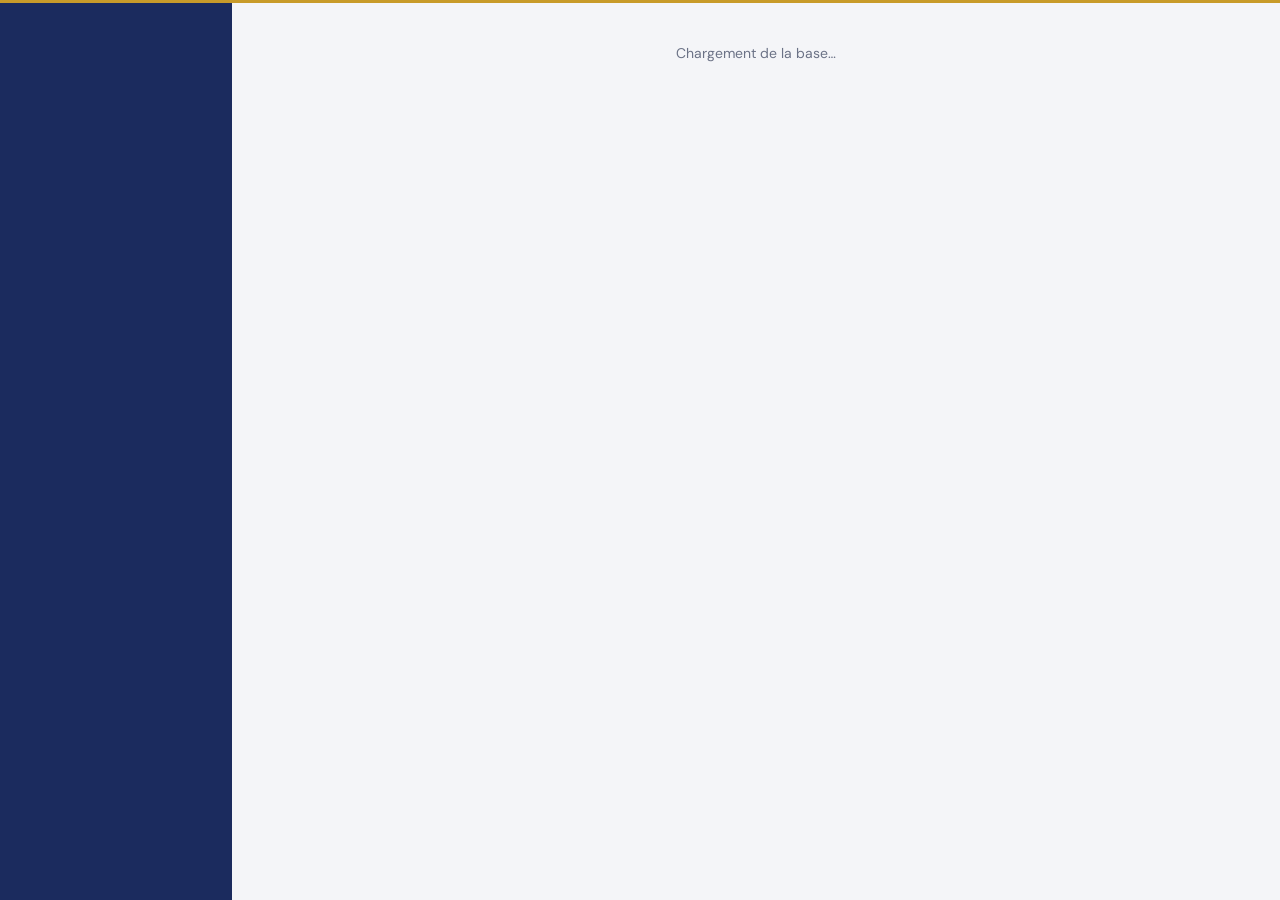
==== apps-script/Index.html @ 7fee4352 "Interface web de l'ERP (Apps Script) : tableau de bord, clients, proformas, factures, formations, FM" ====
<!DOCTYPE html>
<html lang="fr">
<head>
<base target="_top">
<meta charset="utf-8">
<link rel="preconnect" href="https://fonts.googleapis.com">
<link href="https://fonts.googleapis.com/css2?family=DM+Sans:wght@400;500;700&family=Syne:wght@600;700&display=swap" rel="stylesheet">
<style>
  :root {
    --navy: #1B2B5E; --navy-2: #24387a; --gold: #C89B2A; --cream: #F8F6F1;
    --bg: #F4F5F8; --card: #FFFFFF; --text: #1d2233; --muted: #6b7286; --line: #e3e6ee;
    --ok: #1f8a4c; --warn: #b7791f; --ko: #c0392b; --info: #2f6fd1;
  }
  * { box-sizing: border-box; }
  html, body { margin: 0; height: 100%; }
  body { font-family: 'DM Sans', Arial, sans-serif; font-size: 14px; color: var(--text); background: var(--bg); }
  h1, h2, h3 { font-family: 'Syne', 'DM Sans', sans-serif; margin: 0; }
  a { color: var(--info); }
  .app { display: flex; min-height: 100vh; }
  nav { width: 232px; background: var(--navy); color: #fff; flex-shrink: 0; display: flex; flex-direction: column; }
  nav .brand { padding: 22px 20px 18px; border-bottom: 1px solid rgba(255,255,255,.1); }
  nav .brand h1 { font-size: 20px; letter-spacing: .5px; }
  nav .brand small { color: var(--gold); font-weight: 700; letter-spacing: 1px; font-size: 11px; }
  nav button { all: unset; display: flex; align-items: center; gap: 10px; padding: 11px 20px; cursor: pointer; color: #d6dbea; font-size: 14px; }
  nav button:hover { background: var(--navy-2); color: #fff; }
  nav button.on { background: var(--navy-2); color: #fff; border-left: 3px solid var(--gold); padding-left: 17px; }
  nav .badge { margin-left: auto; background: var(--gold); color: #fff; border-radius: 10px; padding: 0 7px; font-size: 11px; font-weight: 700; }
  nav .foot { margin-top: auto; padding: 14px 20px; font-size: 11px; color: #9aa3c0; }
  main { flex: 1; padding: 24px 28px 60px; min-width: 0; }
  .top { display: flex; align-items: center; gap: 12px; margin-bottom: 18px; flex-wrap: wrap; }
  .top h2 { font-size: 22px; color: var(--navy); margin-right: auto; }
  .btn { border: 0; border-radius: 6px; padding: 8px 14px; cursor: pointer; font: inherit; font-weight: 500; background: #e8eaf1; color: var(--text); }
  .btn:hover { filter: brightness(.96); }
  .btn.p { background: var(--navy); color: #fff; }
  .btn.g { background: var(--gold); color: #fff; }
  .btn.d { background: #fbe9e7; color: var(--ko); }
  .btn.s { padding: 5px 10px; font-size: 12.5px; }
  .btn:disabled { opacity: .5; cursor: wait; }
  .kpis { display: grid; grid-template-columns: repeat(auto-fill, minmax(190px, 1fr)); gap: 14px; margin-bottom: 20px; }
  .kpi { background: var(--card); border-radius: 10px; padding: 16px; border: 1px solid var(--line); cursor: default; }
  .kpi .v { font-family: 'Syne', sans-serif; font-size: 24px; color: var(--navy); margin-top: 4px; }
  .kpi .l { color: var(--muted); font-size: 12.5px; }
  .kpi.alert .v { color: var(--ko); }
  .grid2 { display: grid; grid-template-columns: 1fr 1fr; gap: 16px; }
  .card { background: var(--card); border: 1px solid var(--line); border-radius: 10px; padding: 16px; margin-bottom: 16px; }
  .card h3 { font-size: 15px; color: var(--navy); margin-bottom: 10px; }
  table { width: 100%; border-collapse: collapse; }
  th { text-align: left; font-size: 12px; color: var(--muted); font-weight: 500; padding: 8px; border-bottom: 1px solid var(--line); white-space: nowrap; }
  td { padding: 8px; border-bottom: 1px solid #f0f1f5; vertical-align: middle; }
  tr.clic { cursor: pointer; }
  tr.clic:hover td { background: #f8f9fc; }
  .r { text-align: right; white-space: nowrap; }
  .muted { color: var(--muted); }
  .tag { display: inline-block; padding: 2px 8px; border-radius: 10px; font-size: 11.5px; font-weight: 700; white-space: nowrap; }
  .t-ok { background: #e3f4ea; color: var(--ok); } .t-warn { background: #fdf1dc; color: var(--warn); }
  .t-ko { background: #fbe9e7; color: var(--ko); } .t-info { background: #e6eefb; color: var(--info); } .t-mut { background: #eef0f4; color: var(--muted); }
  input, select, textarea { font: inherit; padding: 7px 9px; border: 1px solid #cfd4e0; border-radius: 6px; width: 100%; background: #fff; }
  textarea { min-height: 60px; }
  label { display: block; font-size: 12px; color: var(--muted); margin: 10px 0 4px; font-weight: 500; }
  .form { display: grid; grid-template-columns: repeat(4, 1fr); gap: 0 14px; }
  .form .w2 { grid-column: span 2; } .form .w4 { grid-column: span 4; }
  .search { max-width: 280px; }
  .phases { display: grid; grid-template-columns: repeat(6, 1fr); gap: 8px; }
  .phase { border: 1px solid var(--line); border-radius: 8px; padding: 10px; background: #fff; }
  .phase .n { font-family: 'Syne', sans-serif; color: var(--gold); font-size: 13px; }
  .phase .t { font-size: 12.5px; min-height: 34px; margin: 4px 0 8px; }
  .phase.Fait { border-color: #bfe3cc; background: #f3fbf6; } .phase.En.cours { border-color: #f1d9a7; }
  .bar { display: flex; gap: 3px; } .bar i { width: 16px; height: 7px; border-radius: 2px; background: #e3e6ee; display: block; }
  .bar i.Fait { background: var(--ok); } .bar i.En { background: var(--gold); } .bar i.NA { background: #b9c0d0; }
  .kanban { display: flex; gap: 12px; overflow-x: auto; padding-bottom: 8px; }
  .col { min-width: 230px; max-width: 230px; background: #eceef4; border-radius: 10px; padding: 10px; }
  .col h4 { margin: 0 0 8px; font-size: 12.5px; color: var(--navy); }
  .kcard { background: #fff; border-radius: 8px; padding: 10px; margin-bottom: 8px; cursor: pointer; border: 1px solid var(--line); font-size: 13px; }
  .kcard.due { border-left: 3px solid var(--ko); }
  .modal-bg { position: fixed; inset: 0; background: rgba(20,26,45,.45); display: flex; align-items: flex-start; justify-content: center; padding: 40px 16px; overflow-y: auto; z-index: 10; }
  .modal { background: #fff; border-radius: 12px; width: 100%; max-width: 860px; padding: 22px; }
  .modal h3 { color: var(--navy); font-size: 18px; margin-bottom: 4px; }
  .actions { display: flex; gap: 8px; flex-wrap: wrap; margin-top: 16px; }
  #toast { position: fixed; bottom: 20px; right: 20px; max-width: 420px; z-index: 20; }
  #toast div { background: var(--navy); color: #fff; padding: 12px 16px; border-radius: 8px; margin-top: 8px; box-shadow: 0 6px 20px rgba(0,0,0,.2); white-space: pre-wrap; }
  #toast div.err { background: var(--ko); }
  .loading { position: fixed; top: 0; left: 0; right: 0; height: 3px; background: var(--gold); animation: l 1s infinite; z-index: 30; }
  @keyframes l { 0% { transform: scaleX(0); transform-origin: left } 50% { transform: scaleX(1); transform-origin: left } 51% { transform-origin: right } 100% { transform: scaleX(0); transform-origin: right } }
  .empty { color: var(--muted); padding: 20px; text-align: center; }
  .lines td input { padding: 5px; }
  .tot { text-align: right; font-size: 15px; margin-top: 10px; } .tot b { color: var(--navy); }
  .hint { font-size: 12px; color: var(--muted); margin-top: 6px; }
  .alerte { color: var(--ko); font-size: 12.5px; }
  @media (max-width: 900px) {
    .app { flex-direction: column; } nav { width: 100%; flex-direction: row; overflow-x: auto; } nav .brand, nav .foot { display: none; }
    nav button { white-space: nowrap; padding: 12px 14px; } nav button.on { border-left: 0; border-bottom: 3px solid var(--gold); padding-left: 14px; }
    .kpis { grid-template-columns: 1fr 1fr; }
    main { padding: 16px; } .grid2, .form, .phases { grid-template-columns: 1fr; } .form .w2, .form .w4 { grid-column: span 1; }
  }
</style>
</head>
<body>
<div class="app">
  <nav id="nav"></nav>
  <main id="main"><div class="empty">Chargement de la base…</div></main>
</div>
<div id="modal"></div>
<div id="toast"></div>
<div id="loading" class="loading" style="display:none"></div>

<script>
/* ================= État & utilitaires ================= */
const S = { d: null, vue: 'dashboard', filtre: '', sel: null, brouillon: null };
const VUES = [
  ['dashboard', '▦', 'Tableau de bord'], ['clients', '◉', 'Clients'], ['proformas', '◧', 'Proformas'],
  ['factures', '€', 'Factures'], ['sessions', '✎', 'Formations'], ['fmfp', '⇆', 'Dossiers FMFP'], ['reglages', '⚙', 'Réglages']
];
const $ = id => document.getElementById(id);
const esc = v => String(v === undefined || v === null ? '' : v).replace(/&/g, '&amp;').replace(/</g, '&lt;').replace(/>/g, '&gt;').replace(/"/g, '&quot;');
const fmt = n => Math.round(Number(n) || 0).toString().replace(/\B(?=(\d{3})+(?!\d))/g, ' ');
const dfr = s => s ? String(s).slice(0, 10).split('-').reverse().join('/') : '';
const today = () => S.d.constantes.AUJOURDHUI;
const by = (arr, k, v) => arr.find(x => String(x[k]) === String(v));
const oui = v => v === true || v === 'TRUE' || v === 'Oui';

function tag(txt, cls) { return `<span class="tag ${cls}">${esc(txt)}</span>`; }
function tagStatut(s) {
  const m = { 'Brouillon': 't-mut', 'Émise': 't-info', 'Acceptée': 't-ok', 'Refusée': 't-ko', 'Annulée': 't-mut',
    'Payée': 't-ok', 'Partielle': 't-warn', 'Impayée': 't-ko', 'Trop-perçu': 't-warn', 'N.A. (dossier FMFP)': 't-mut' };
  return tag(s || '—', m[s] || 't-mut');
}
function toast(msg, err) {
  const el = document.createElement('div'); if (err) el.className = 'err'; el.textContent = msg;
  $('toast').appendChild(el); setTimeout(() => el.remove(), err ? 9000 : 5000);
}
function busy(on) { $('loading').style.display = on ? 'block' : 'none'; document.querySelectorAll('.btn').forEach(b => b.disabled = on); }

/** Appel serveur : fn(args...) → {message, data} ; rafraîchit l'écran. */
function appel(fn, args, apres) {
  busy(true);
  google.script.run.withSuccessHandler(r => {
    busy(false);
    if (r && r.data) S.d = r.data;
    if (r && r.message) toast(r.message);
    if (apres) apres(r);
    rendre();
    if (r && r.url) window.open(r.url, '_blank');
  }).withFailureHandler(e => { busy(false); toast('Erreur : ' + (e.message || e), true); })[fn].apply(null, args || []);
}
function charger() {
  busy(true);
  google.script.run.withSuccessHandler(d => { busy(false); S.d = d; rendre(); })
    .withFailureHandler(e => { busy(false); $('main').innerHTML = `<div class="card alerte">Impossible de charger la base : ${esc(e.message || e)}</div>`; })
    .apiCharger();
}
function aller(v) { S.vue = v; S.filtre = ''; S.sel = null; fermer(); rendre(); window.scrollTo(0, 0); }
function ouvrir(html) { $('modal').innerHTML = `<div class="modal-bg" onclick="if(event.target===this)fermer()"><div class="modal">${html}</div></div>`; }
function fermer() { $('modal').innerHTML = ''; }

/* ================= Calculs ================= */
function factActives() { return S.d.FACTURES.filter(f => f['Statut'] !== 'Annulée'); }
function relancesDues() { return S.d.FMFP.filter(x => x['Prochaine relance'] && x['Prochaine relance'] <= today() && !/Clôturé/.test(x['Étape'])); }
function nomGroupe(id) { const g = by(S.d.GROUPES, 'ID Groupe', id); return g ? g['Nom du groupe'] : ''; }
function facturesDe(numPf) { return S.d.FACTURES.filter(f => f['N° Proforma'] === numPf && numPf); }
function lignesDe(id) { return S.d.LIGNES.filter(l => l['ID Document'] === id).sort((a, b) => a['Ordre'] - b['Ordre']); }

/* ================= Rendu ================= */
function rendre() {
  if (!S.d) return;
  const nb = { proformas: S.d.PROFORMAS.filter(p => p['Statut'] === 'Émise').length, fmfp: relancesDues().length,
    factures: factActives().filter(f => Number(f['Reste à payer']) > 0).length,
    sessions: S.d.SESSIONS.filter(s => s['Alerte']).length };
  $('nav').innerHTML = `<div class="brand"><h1>MDC ERP</h1><small>MADAGASCAR DATA CAMP</small></div>` +
    VUES.map(v => `<button class="${S.vue.split('-')[0] === v[0] ? 'on' : ''}" onclick="aller('${v[0]}')">
      <span>${v[1]}</span>${v[2]}${nb[v[0]] ? `<span class="badge">${nb[v[0]]}</span>` : ''}</button>`).join('') +
    `<div class="foot">${esc(S.d.constantes.UTILISATEUR)}<br><a href="#" style="color:#c9d1ea" onclick="charger();return false">↻ Actualiser</a></div>`;
  const r = { dashboard: vDashboard, clients: vClients, proformas: vProformas, 'proformas-new': vNouvelleProforma,
    factures: vFactures, sessions: vSessions, 'sessions-detail': vSession, fmfp: vFmfp, reglages: vReglages }[S.vue];
  $('main').innerHTML = r();
}

/* ---------- Tableau de bord ---------- */
function vDashboard() {
  const an = today().slice(0, 4);
  const fa = factActives().filter(f => f['Compte dans encaissements'] === 'Oui');
  const facture = fa.filter(f => String(f['Date']).slice(0, 4) === an).reduce((s, f) => s + Number(f['Total TTC'] || 0), 0);
  const encaisse = S.d.PAIEMENTS.filter(p => String(p['Date']).slice(0, 4) === an).reduce((s, p) => s + Number(p['Montant'] || 0), 0);
  const impayees = fa.filter(f => Number(f['Reste à payer']) > 0);
  const reste = impayees.reduce((s, f) => s + Number(f['Reste à payer']), 0);
  const pfAtt = S.d.PROFORMAS.filter(p => p['Statut'] === 'Émise');
  const pfVal = pfAtt.reduce((s, p) => s + Number(p['Total TTC'] || 0), 0);
  const enCours = S.d.SESSIONS.filter(s => s['Phase actuelle'] !== 'Terminée');
  const alertes = S.d.SESSIONS.filter(s => s['Alerte']);
  const rel = relancesDues();
  const avenir = S.d.SESSIONS.filter(s => s['Date début'] && s['Date début'] >= today()).sort((a, b) => a['Date début'] < b['Date début'] ? -1 : 1).slice(0, 8);
  return `<div class="top"><h2>Tableau de bord</h2><button class="btn p" onclick="nouvelleProforma()">+ Nouvelle proforma</button></div>
  <div class="kpis">
    <div class="kpi"><div class="l">Facturé ${an} (TTC)</div><div class="v">${fmt(facture)}</div><div class="l">hors factures 100 % FMFP</div></div>
    <div class="kpi"><div class="l">Encaissé ${an}</div><div class="v">${fmt(encaisse)}</div></div>
    <div class="kpi ${reste ? 'alert' : ''}"><div class="l">Reste à encaisser</div><div class="v">${fmt(reste)}</div><div class="l">${impayees.length} facture(s)</div></div>
    <div class="kpi"><div class="l">Proformas en attente</div><div class="v">${pfAtt.length}</div><div class="l">${fmt(pfVal)} Ar</div></div>
    <div class="kpi"><div class="l">Sessions en cours</div><div class="v">${enCours.length}</div></div>
    <div class="kpi ${alertes.length ? 'alert' : ''}"><div class="l">Alertes 6 phases</div><div class="v">${alertes.length}</div></div>
    <div class="kpi ${rel.length ? 'alert' : ''}"><div class="l">Relances FMFP dues</div><div class="v">${rel.length}</div></div>
  </div>
  <div class="grid2">
    <div class="card"><h3>Factures à encaisser</h3>${impayees.length ? `<table><tr><th>N°</th><th>Client</th><th>Type</th><th class="r">Reste</th></tr>
      ${impayees.map(f => `<tr class="clic" onclick="ficheFacture('${f['ID']}')"><td>${esc(f['N°'])}</td><td>${esc(f['Raison sociale'])}</td><td>${esc(f['Type'])}</td><td class="r">${fmt(f['Reste à payer'])}</td></tr>`).join('')}</table>` : '<div class="empty">Rien à encaisser.</div>'}</div>
    <div class="card"><h3>Prochaines formations</h3>${avenir.length ? `<table><tr><th>Date</th><th>Client</th><th>Formation</th><th>Phase</th></tr>
      ${avenir.map(s => `<tr class="clic" onclick="ficheSession('${s['ID Session']}')"><td>${dfr(s['Date début'])}</td><td>${esc(s['Raison sociale'])}</td><td>${esc(s['Intitulé'])}</td><td>${barre(s)}</td></tr>`).join('')}</table>` : '<div class="empty">Aucune date planifiée.</div>'}</div>
    <div class="card"><h3>Alertes sur les 6 phases MDC</h3>${alertes.length ? alertes.map(s => `<div class="clic" style="padding:6px 0;cursor:pointer" onclick="ficheSession('${s['ID Session']}')"><b>${esc(s['ID Session'])}</b> ${esc(s['Raison sociale'])}<div class="alerte">${esc(s['Alerte'])}</div></div>`).join('') : '<div class="empty">Aucune alerte.</div>'}</div>
    <div class="card"><h3>Relances FMFP dues</h3>${rel.length ? rel.map(x => `<div style="padding:6px 0;cursor:pointer" onclick="ficheFmfp(${x._row})"><b>${esc(x['Raison sociale'])}</b> · ${esc(x['ID Session'])}<div class="muted">${esc(x['Étape'])} — relance du ${dfr(x['Prochaine relance'])}</div></div>`).join('') + `<div class="actions"><button class="btn g s" onclick="appel('apiRelancesHubSpot')">Créer les tâches dans HubSpot</button></div>` : '<div class="empty">Aucune relance due.</div>'}</div>
  </div>`;
}

/* ---------- Clients ---------- */
function vClients() {
  const f = S.filtre.toLowerCase();
  const rows = S.d.ENTITES.filter(e => !f || (e['Raison sociale'] + ' ' + nomGroupe(e['ID Groupe']) + ' ' + e['NIF']).toLowerCase().includes(f))
    .sort((a, b) => String(a['Raison sociale']).localeCompare(String(b['Raison sociale'])));
  return `<div class="top"><h2>Clients</h2>
    <input class="search" placeholder="Rechercher…" value="${esc(S.filtre)}" oninput="S.filtre=this.value;majListe()">
    <button class="btn" onclick="ficheGroupe()">+ Groupe</button><button class="btn p" onclick="ficheEntite()">+ Entité</button>
    <button class="btn g" onclick="${S.d.constantes.HUBSPOT ? "appel('apiSyncHubSpot')" : 'cleHubSpot()'}">↻ HubSpot</button></div>
  <div class="card" id="liste">${tableClients(rows)}</div>`;
}
function tableClients(rows) {
  return `<div class="muted" style="margin-bottom:8px">${rows.length} entité(s) · ${S.d.GROUPES.length} groupe(s)</div><table>
    <tr><th>Raison sociale</th><th>Groupe</th><th>NIF</th><th>STAT</th><th>Contact</th><th>Docs</th></tr>
    ${rows.map(e => { const n = S.d.PROFORMAS.filter(p => p['ID Entité'] === e['ID Entité']).length;
      return `<tr class="clic" onclick="ficheEntite('${e['ID Entité']}')"><td><b>${esc(e['Raison sociale'])}</b>${e['HubSpot ID'] ? ' <span class="muted">·HS</span>' : ''}</td>
      <td>${esc(nomGroupe(e['ID Groupe']))}</td><td>${esc(e['NIF'])}</td><td>${esc(e['STAT'])}</td><td>${esc(e['Contact principal'])}</td><td>${n || ''}</td></tr>`; }).join('')}</table>`;
}
function majListe() {
  if (S.vue === 'clients') {
    const f = S.filtre.toLowerCase();
    $('liste').innerHTML = tableClients(S.d.ENTITES.filter(e => !f || (e['Raison sociale'] + ' ' + nomGroupe(e['ID Groupe']) + ' ' + e['NIF']).toLowerCase().includes(f))
      .sort((a, b) => String(a['Raison sociale']).localeCompare(String(b['Raison sociale']))));
  } else rendre();
}
function ficheEntite(id) {
  const e = id ? by(S.d.ENTITES, 'ID Entité', id) : {};
  const docs = id ? S.d.PROFORMAS.filter(p => p['ID Entité'] === id) : [];
  const ch = (k, lab, cls) => `<div class="${cls || ''}"><label>${lab}</label><input data-k="${k}" value="${esc(e[k])}"></div>`;
  ouvrir(`<h3>${id ? esc(e['Raison sociale']) : 'Nouvelle entité'}</h3><div class="muted">${id ? esc(id) + (e['HubSpot ID'] ? ' · HubSpot ' + esc(e['HubSpot ID']) : '') + ' · ' + esc(e['Source']) : ''}</div>
    <div class="form" id="f">${ch('Raison sociale', 'Raison sociale', 'w2')}
      <div class="w2"><label>Groupe</label><select data-k="ID Groupe"><option value="">—</option>${S.d.GROUPES.slice().sort((a, b) => String(a['Nom du groupe']).localeCompare(String(b['Nom du groupe']))).map(g => `<option value="${g['ID Groupe']}" ${g['ID Groupe'] === e['ID Groupe'] ? 'selected' : ''}>${esc(g['Nom du groupe'])}</option>`).join('')}</select></div>
      ${ch('Adresse', 'Adresse', 'w4')}${ch('Email', 'Email')}${ch('Téléphone', 'Téléphone')}${ch('NIF', 'NIF')}${ch('STAT', 'STAT')}${ch('Contact principal', 'Contact principal', 'w2')}</div>
    ${docs.length ? `<h3 style="font-size:14px;margin-top:18px">Proformas</h3><table>${docs.map(p => `<tr class="clic" onclick="ficheProforma('${p['ID']}')"><td>${esc(p['N°'] || p['ID'])}</td><td>${dfr(p['Date'])}</td><td>${esc(p['Objet'])}</td><td class="r">${fmt(p['Total TTC'])}</td><td>${tagStatut(p['Statut'])}</td></tr>`).join('')}</table>` : ''}
    <div class="actions"><button class="btn p" onclick="enregistrer('Entités', ${id ? e._row : 0})">Enregistrer</button>
    ${id ? `<button class="btn g" onclick="nouvelleProforma('${id}')">+ Proforma pour ce client</button>` : ''}<button class="btn" onclick="fermer()">Fermer</button></div>`);
}
function ficheGroupe() {
  ouvrir(`<h3>Nouveau groupe</h3><div class="form" id="f"><div class="w2"><label>Nom du groupe</label><input data-k="Nom du groupe"></div><div class="w2"><label>Notes</label><input data-k="Notes"></div></div>
    <div class="actions"><button class="btn p" onclick="enregistrer('Groupes', 0)">Créer</button><button class="btn" onclick="fermer()">Annuler</button></div>`);
}
function lireForm(rootId) {
  const o = {};
  document.querySelectorAll(`#${rootId} [data-k]`).forEach(i => { o[i.dataset.k] = i.type === 'checkbox' ? i.checked : i.value; });
  return o;
}
function enregistrer(onglet, ligne, rootId) { appel('apiEnregistrer', [onglet, ligne, lireForm(rootId || 'f')], () => fermer()); }
function cleHubSpot() {
  ouvrir(`<h3>Clé HubSpot</h3><p class="muted">Collez le jeton de l'application privée HubSpot (commence par « pat- »). Il est stocké dans le script, jamais dans la base.</p>
    <input id="jeton" placeholder="pat-…"><div class="actions"><button class="btn p" onclick="appel('apiCleHubSpot',[$('jeton').value],()=>fermer())">Enregistrer</button>
    <button class="btn" onclick="appel('apiImportHubSpot',[],()=>fermer())">Importer depuis l'onglet « Import HubSpot »</button><button class="btn" onclick="fermer()">Annuler</button></div>`);
}

/* ---------- Proformas ---------- */
function vProformas() {
  const f = S.filtre;
  const rows = S.d.PROFORMAS.filter(p => !f || p['Statut'] === f).slice().reverse();
  return `<div class="top"><h2>Proformas</h2>
    <select class="search" onchange="S.filtre=this.value;rendre()"><option value="">Tous les statuts</option>${S.d.constantes.STATUT_PROFORMA.map(s => `<option ${s === f ? 'selected' : ''}>${s}</option>`).join('')}</select>
    <button class="btn p" onclick="nouvelleProforma()">+ Nouvelle proforma</button></div>
  <div class="card">${rows.length ? `<table><tr><th>N°</th><th>Date</th><th>Client</th><th>Objet</th><th class="r">Total TTC</th><th>Statut</th><th>Facturé</th><th>Session</th></tr>
    ${rows.map(p => { const fs = facturesDe(p['N°']).filter(x => x['Statut'] !== 'Annulée' && x['Compte dans encaissements'] === 'Oui');
      const pct = fs.reduce((s, x) => s + Number(x['%'] || 0), 0);
      return `<tr class="clic" onclick="ficheProforma('${p['ID']}')"><td><b>${esc(p['N°'] || p['ID'])}</b></td><td>${dfr(p['Date'])}</td><td>${esc(p['Raison sociale'])}</td><td>${esc(p['Objet'])}</td>
      <td class="r">${fmt(p['Total TTC'])}</td><td>${tagStatut(p['Statut'])}</td><td>${pct ? pct + ' %' : ''}</td><td>${esc(p['ID Session'])}</td></tr>`; }).join('')}</table>` : '<div class="empty">Aucune proforma.</div>'}</div>`;
}
function ficheProforma(id) {
  const p = by(S.d.PROFORMAS, 'ID', id);
  const ls = lignesDe(id);
  const fs = facturesDe(p['N°']);
  const actif = ['Émise', 'Acceptée'].includes(p['Statut']);
  const dejaPct = fs.filter(x => x['Statut'] !== 'Annulée' && x['Compte dans encaissements'] === 'Oui').reduce((s, x) => s + Number(x['%'] || 0), 0);
  const aFmfp = fs.some(x => x['Statut'] !== 'Annulée' && /FMFP/.test(x['Type']));
  const sess = p['ID Session'] ? by(S.d.SESSIONS, 'ID Session', p['ID Session']) : null;
  ouvrir(`<h3>${p['N°'] ? 'Proforma ' + esc(p['N°']) : 'Brouillon ' + esc(id)} ${tagStatut(p['Statut'])}</h3>
    <div class="muted">${esc(p['Raison sociale'])} · ${dfr(p['Date'])} · contact : ${esc(p['Contact client']) || '—'}${p['Lieu'] ? ' · ' + esc(p['Lieu']) : ''}</div>
    ${p['Objet'] ? `<p><b>Objet :</b> ${esc(p['Objet'])}</p>` : ''}
    <table style="margin-top:10px"><tr><th>Désignation</th><th>Durée</th><th class="r">Qté</th><th class="r">PU HT</th><th class="r">Montant HT</th></tr>
      ${ls.map(l => `<tr><td>${esc(l['Désignation'])}</td><td>${l['Durée'] ? esc(l['Durée']) + ' h' : ''}</td><td class="r">${esc(l['Quantité'])}</td><td class="r">${fmt(l['Prix unitaire HT'])}</td><td class="r">${fmt(l['Montant HT'])}</td></tr>`).join('')}</table>
    <div class="tot">HT <b>${fmt(p['Total HT'])}</b>${S.d.constantes.TVA_APPLICABLE ? ` · TVA <b>${fmt(p['TVA'])}</b> · TTC <b>${fmt(p['Total TTC'])}</b>` : ''} Ar</div>
    ${fs.length ? `<h3 style="font-size:14px;margin-top:16px">Factures liées</h3><table>${fs.map(f => `<tr class="clic" onclick="ficheFacture('${f['ID']}')"><td>${esc(f['N°'])}</td><td>${esc(f['Type'])}</td><td class="r">${fmt(f['Total TTC'])}</td><td>${f['Statut'] === 'Annulée' ? tagStatut('Annulée') : tagStatut(f['Statut paiement'])}</td></tr>`).join('')}</table>` : ''}
    ${sess ? `<p>Session : <a href="#" onclick="ficheSession('${sess['ID Session']}');return false">${esc(sess['ID Session'])}</a> ${sess['FMFP'] === 'Oui' ? tag('FMFP', 't-info') : ''}</p>` : ''}
    <div class="actions">
      ${p['Statut'] === 'Brouillon' ? `<button class="btn p" onclick="appel('apiEmettre',['${id}'],()=>ficheProforma('${id}'))">Émettre (n° + PDF)</button>` : ''}
      ${p['Statut'] === 'Émise' ? `<button class="btn" onclick="appel('apiStatutProforma',['${id}','Acceptée'],()=>ficheProforma('${id}'))">Marquer acceptée</button><button class="btn" onclick="appel('apiStatutProforma',['${id}','Refusée'],()=>fermer())">Marquer refusée</button>` : ''}
      ${actif && !p['ID Session'] ? `<button class="btn g" onclick="creerSession('${id}')">Créer la session de formation</button>` : ''}
      ${actif && !aFmfp ? `<button class="btn" onclick="facturer('${id}','FMFP_100')">Facture 100 % FMFP</button>` : ''}
      ${actif && dejaPct === 0 ? `<button class="btn" onclick="facturer('${id}','ACOMPTE')">Acompte ${S.d.constantes.POURCENT_ACOMPTE} %</button><button class="btn" onclick="facturer('${id}','TOTALE')">Facture totale</button>` : ''}
      ${actif && dejaPct > 0 && dejaPct < 100 ? `<button class="btn" onclick="facturer('${id}','SOLDE')">Solde ${100 - dejaPct} %</button>` : ''}
      ${p['Lien PDF'] ? `<a class="btn" href="${esc(p['Lien PDF'])}" target="_blank">PDF</a><button class="btn" onclick="appel('apiRegenererPdf',['PF','${id}'])">Régénérer le PDF</button>` : ''}
      ${p['Statut'] !== 'Annulée' ? `<button class="btn d" onclick="annuler('PF','${id}','${esc(p['N°'] || id)}')">Annuler</button>` : ''}
      <button class="btn" onclick="fermer()">Fermer</button></div>`);
}
function facturer(id, type) {
  const lib = { FMFP_100: 'la facture 100 % (dossier FMFP)', ACOMPTE: "la facture d'acompte", SOLDE: 'la facture de solde', TOTALE: 'la facture totale' }[type];
  if (confirm('Émettre ' + lib + ' ? Un numéro officiel sera attribué.')) appel('apiFacturer', [id, type], () => ficheProforma(id));
}
function annuler(type, id, num) {
  if (confirm('Annuler ' + num + ' ? Le numéro reste consommé et ne sera jamais réutilisé.')) appel('apiAnnuler', [type, id], () => fermer());
}
function creerSession(id) {
  ouvrir(`<h3>Créer la session</h3><p>Cette formation est-elle financée via le <b>FMFP</b> ?</p>
    <div class="actions"><button class="btn p" onclick="appel('apiCreerSession',['${id}',true],r=>ficheSession(r.id))">Oui, avec dossier FMFP</button>
    <button class="btn" onclick="appel('apiCreerSession',['${id}',false],r=>ficheSession(r.id))">Non</button><button class="btn" onclick="ficheProforma('${id}')">Retour</button></div>`);
}

/* ---------- Nouvelle proforma ---------- */
function nouvelleProforma(idEntite) {
  const e = idEntite ? by(S.d.ENTITES, 'ID Entité', idEntite) : null;
  S.brouillon = { idEntite: idEntite || '', date: today(), validite: S.d.constantes.VALIDITE, contact: e ? e['Contact principal'] : '', objet: '', lieu: '', lignes: [{}] };
  fermer(); S.vue = 'proformas-new'; rendre();
}
function vNouvelleProforma() {
  const b = S.brouillon;
  const cat = S.d.CATALOGUE.filter(c => oui(c['Actif']) || c['Actif'] === '');
  const ent = S.d.ENTITES.slice().sort((a, c) => String(a['Raison sociale']).localeCompare(String(c['Raison sociale'])));
  const ht = b.lignes.reduce((s, l) => s + montant(l), 0), tva = Math.round(ht * S.d.constantes.TVA);
  return `<div class="top"><h2>Nouvelle proforma</h2><button class="btn" onclick="aller('proformas')">Annuler</button></div>
  <div class="card"><div class="form">
    <div class="w2"><label>Entité facturée</label><select onchange="S.brouillon.idEntite=this.value;const e=S.d.ENTITES.find(x=>x['ID Entité']===this.value);S.brouillon.contact=e?e['Contact principal']:'';rendre()">
      <option value="">— choisir —</option>${ent.map(e => `<option value="${e['ID Entité']}" ${e['ID Entité'] === b.idEntite ? 'selected' : ''}>${esc(e['Raison sociale'])}${nomGroupe(e['ID Groupe']) && nomGroupe(e['ID Groupe']) !== e['Raison sociale'] ? ' (groupe ' + esc(nomGroupe(e['ID Groupe'])) + ')' : ''}</option>`).join('')}</select></div>
    <div><label>Date</label><input type="date" value="${b.date}" onchange="S.brouillon.date=this.value"></div>
    <div><label>Validité (jours)</label><input type="number" value="${b.validite}" onchange="S.brouillon.validite=this.value"></div>
    <div class="w2"><label>Contact client</label><input value="${esc(b.contact)}" onchange="S.brouillon.contact=this.value"></div>
    <div class="w2"><label>Lieu de formation</label><input value="${esc(b.lieu)}" onchange="S.brouillon.lieu=this.value"></div>
    <div class="w4"><label>Objet</label><input value="${esc(b.objet)}" placeholder="Ex. Formation Excel Perfectionnement — 10 participants" onchange="S.brouillon.objet=this.value"></div>
  </div></div>
  <div class="card lines"><h3>Lignes</h3><table><tr><th style="width:32%">Article du catalogue</th><th>Désignation</th><th style="width:8%">Durée (h)</th><th style="width:8%">Qté</th><th style="width:12%">PU HT</th><th class="r" style="width:11%">Montant</th><th></th></tr>
    ${b.lignes.map((l, i) => `<tr><td><select onchange="choisirArticle(${i},this.value)"><option value="">— libre —</option>${cat.map(c => `<option value="${esc(c['Code'])}" ${c['Code'] === l.code ? 'selected' : ''}>${esc(c['Domaine'])} · ${esc(c['Désignation'])}${c['Prix unitaire HT'] ? ' · ' + fmt(c['Prix unitaire HT']) : ''}</option>`).join('')}</select></td>
      <td><input value="${esc(l.designation)}" onchange="S.brouillon.lignes[${i}].designation=this.value"></td>
      <td><input type="number" value="${esc(l.duree)}" onchange="S.brouillon.lignes[${i}].duree=this.value"></td>
      <td><input type="number" min="0" value="${l.quantite === undefined ? 1 : esc(l.quantite)}" onchange="S.brouillon.lignes[${i}].quantite=Number(this.value);rendre()"></td>
      <td><input type="number" min="0" value="${esc(l.pu)}" onchange="S.brouillon.lignes[${i}].pu=Number(this.value);rendre()"></td>
      <td class="r">${fmt(montant(l))}</td><td><button class="btn s" onclick="S.brouillon.lignes.splice(${i},1);rendre()">×</button></td></tr>`).join('')}</table>
    <button class="btn s" style="margin-top:8px" onclick="S.brouillon.lignes.push({});rendre()">+ Ligne</button>
    <div class="tot">Total HT <b>${fmt(ht)}</b>${S.d.constantes.TVA_APPLICABLE ? ` · TVA <b>${fmt(tva)}</b> · TTC <b>${fmt(ht + tva)}</b>` : ''} Ar</div>
    <div class="hint">Frais annexes : Location PC, Déplacement formateur, Fournitures, Restauration, Salle, Remise (montant saisi en positif, déduit automatiquement).</div></div>
  <div class="actions"><button class="btn" onclick="envoyerProforma(false)">Enregistrer en brouillon</button><button class="btn p" onclick="envoyerProforma(true)">Créer et émettre (n° + PDF)</button></div>`;
}
function montant(l) { const m = (Number(l.quantite === undefined ? 1 : l.quantite) || 0) * (Number(l.pu) || 0); return l.code === 'DIV-REMISE' ? -Math.abs(m) : m; }
function choisirArticle(i, code) {
  const c = by(S.d.CATALOGUE, 'Code', code), l = S.brouillon.lignes[i];
  l.code = code;
  if (c) { l.designation = c['Désignation']; l.domaine = c['Domaine']; l.duree = c['Durée (h)']; l.pu = Number(c['Prix unitaire HT']) || 0; }
  rendre();
}
function envoyerProforma(emettre) {
  const b = S.brouillon;
  const data = Object.assign({}, b, { emettre: emettre, lignes: b.lignes.filter(l => l.designation).map(l => Object.assign({ quantite: 1, domaine: 'Divers' }, l)) });
  if (!data.idEntite) return toast('Choisissez une entité.', true);
  if (!data.lignes.length) return toast('Ajoutez au moins une ligne.', true);
  if (emettre && !confirm('Émettre la proforma ? Un numéro officiel sera attribué.')) return;
  appel('apiCreerProforma', [data], r => { S.vue = 'proformas'; setTimeout(() => ficheProforma(r.id), 0); });
}

/* ---------- Factures ---------- */
function vFactures() {
  const f = S.filtre;
  const rows = S.d.FACTURES.filter(x => !f || x['Statut paiement'] === f || (f === 'Annulée' && x['Statut'] === 'Annulée')).slice().reverse();
  return `<div class="top"><h2>Factures</h2><select class="search" onchange="S.filtre=this.value;rendre()"><option value="">Toutes</option>
    ${['Impayée', 'Partielle', 'Payée', 'N.A. (dossier FMFP)', 'Annulée'].map(s => `<option ${s === f ? 'selected' : ''}>${s}</option>`).join('')}</select>
    ${S.d.constantes.DOSSIER_PDF ? `<a class="btn" target="_blank" href="${S.d.constantes.DOSSIER_PDF}">Dossier des PDF</a>` : ''}</div>
  <div class="card">${rows.length ? `<table><tr><th>N°</th><th>Date</th><th>Type</th><th>Client</th><th>Proforma</th><th class="r">TTC</th><th class="r">Payé</th><th class="r">Reste</th><th>Paiement</th></tr>
    ${rows.map(x => `<tr class="clic" onclick="ficheFacture('${x['ID']}')"><td><b>${esc(x['N°'])}</b></td><td>${dfr(x['Date'])}</td><td>${esc(x['Type'])}</td><td>${esc(x['Raison sociale'])}</td><td>${esc(x['N° Proforma'])}</td>
      <td class="r">${fmt(x['Total TTC'])}</td><td class="r">${fmt(x['Montant payé'])}</td><td class="r">${fmt(x['Reste à payer'])}</td><td>${x['Statut'] === 'Annulée' ? tagStatut('Annulée') : tagStatut(x['Statut paiement'])}</td></tr>`).join('')}</table>` : '<div class="empty">Aucune facture. Les factures se créent depuis une proforma.</div>'}</div>`;
}
function ficheFacture(id) {
  const f = by(S.d.FACTURES, 'ID', id);
  const pays = S.d.PAIEMENTS.filter(p => p['N° Facture'] === f['N°']);
  const peutPayer = f['Compte dans encaissements'] === 'Oui' && f['Statut'] !== 'Annulée';
  const pf = by(S.d.PROFORMAS, 'N°', f['N° Proforma']);
  ouvrir(`<h3>Facture ${esc(f['N°'])} ${f['Statut'] === 'Annulée' ? tagStatut('Annulée') : tagStatut(f['Statut paiement'])}</h3>
    <div class="muted">${esc(f['Type'])} · ${esc(f['Raison sociale'])} · ${dfr(f['Date'])} · proforma ${pf ? `<a href="#" onclick="ficheProforma('${pf['ID']}');return false">${esc(f['N° Proforma'])}</a>` : esc(f['N° Proforma'])}</div>
    <div class="kpis" style="margin-top:14px"><div class="kpi"><div class="l">Total TTC</div><div class="v">${fmt(f['Total TTC'])}</div></div>
      <div class="kpi"><div class="l">Payé</div><div class="v">${fmt(f['Montant payé'])}</div></div><div class="kpi"><div class="l">Reste</div><div class="v">${fmt(f['Reste à payer'])}</div></div></div>
    ${pays.length ? `<h3 style="font-size:14px">Paiements</h3><table>${pays.map(p => `<tr><td>${dfr(p['Date'])}</td><td>${esc(p['Mode'])}</td><td>${esc(p['Référence'])}</td><td class="r">${fmt(p['Montant'])}</td></tr>`).join('')}</table>` : ''}
    ${peutPayer && Number(f['Reste à payer']) > 0 ? `<div class="card" style="margin-top:14px"><h3>Enregistrer un paiement</h3><div class="form">
      <div><label>Date</label><input type="date" id="pd" value="${today()}"></div><div><label>Montant</label><input type="number" id="pm" value="${Number(f['Reste à payer'])}"></div>
      <div><label>Mode</label><select id="po">${S.d.constantes.MODES_PAIEMENT.map(m => `<option>${m}</option>`).join('')}</select></div><div><label>Référence</label><input id="pr" placeholder="OV, n° chèque…"></div></div>
      <div class="actions"><button class="btn p" onclick="appel('apiPaiement',['${esc(f['N°'])}',$('pm').value,$('po').value,$('pr').value,$('pd').value],()=>ficheFacture('${id}'))">Enregistrer</button></div></div>` : ''}
    ${!peutPayer && f['Statut'] !== 'Annulée' ? '<p class="hint">Facture 100 % du dossier FMFP : les paiements se saisissent sur les factures d\'acompte et de solde.</p>' : ''}
    <div class="actions">${f['Lien PDF'] ? `<a class="btn" href="${esc(f['Lien PDF'])}" target="_blank">PDF</a><button class="btn" onclick="appel('apiRegenererPdf',['DE','${id}'])">Régénérer le PDF</button>` : ''}
      ${f['Statut'] !== 'Annulée' ? `<button class="btn d" onclick="annuler('DE','${id}','${esc(f['N°'])}')">Annuler</button>` : ''}<button class="btn" onclick="fermer()">Fermer</button></div>`);
}

/* ---------- Formations ---------- */
function barre(s) {
  return `<span class="bar" title="${esc(s['Phase actuelle'])}">${S.d.constantes.PHASES.map(p => { const v = s[p] || 'À faire';
    return `<i class="${v === 'Fait' ? 'Fait' : v === 'En cours' ? 'En' : v === 'N.A.' ? 'NA' : ''}"></i>`; }).join('')}</span>`;
}
function vSessions() {
  const f = S.filtre;
  const rows = S.d.SESSIONS.filter(s => !f || (f === 'cours' ? s['Phase actuelle'] !== 'Terminée' : f === 'alerte' ? s['Alerte'] : s['Phase actuelle'] === 'Terminée')).slice().reverse();
  return `<div class="top"><h2>Formations</h2><select class="search" onchange="S.filtre=this.value;rendre()"><option value="">Toutes</option>
    <option value="cours" ${f === 'cours' ? 'selected' : ''}>En cours</option><option value="alerte" ${f === 'alerte' ? 'selected' : ''}>Avec alerte</option><option value="fin" ${f === 'fin' ? 'selected' : ''}>Terminées</option></select>
    <button class="btn" onclick="appel('apiControlerPhases')">Contrôler les 6 phases</button></div>
  <div class="card">${rows.length ? `<table><tr><th>Session</th><th>Client</th><th>Formation</th><th>Dates</th><th>Formateur(s)</th><th>6 phases</th><th>FMFP</th><th></th></tr>
    ${rows.map(s => `<tr class="clic" onclick="ficheSession('${s['ID Session']}')"><td><b>${esc(s['ID Session'])}</b></td><td>${esc(s['Raison sociale'])}</td><td>${esc(s['Intitulé'])}</td>
      <td>${dfr(s['Date début'])}${s['Date fin'] ? ' → ' + dfr(s['Date fin']) : ''}</td><td>${esc(s['Formateur(s)'])}</td><td>${barre(s)}</td><td>${s['FMFP'] === 'Oui' ? tag('FMFP', 't-info') : ''}</td>
      <td>${s['Alerte'] ? tag('!', 't-ko') : ''}</td></tr>`).join('')}</table>` : '<div class="empty">Aucune session. Une session se crée depuis une proforma émise.</div>'}</div>`;
}
function ficheSession(id) { fermer(); S.sel = id; S.vue = 'sessions-detail'; rendre(); window.scrollTo(0, 0); }
function vSession() {
  const s = by(S.d.SESSIONS, 'ID Session', S.sel);
  if (!s) return '<div class="empty">Session introuvable.</div>';
  const C = S.d.constantes;
  const parts = S.d.PARTICIPANTS.filter(p => p['ID Session'] === s['ID Session']);
  const fm = S.d.FMFP.find(x => x['ID Session'] === s['ID Session']);
  const pf = by(S.d.PROFORMAS, 'N°', s['N° Proforma']);
  const choisis = String(s['Formateur(s)'] || '').split(',').map(x => x.trim()).filter(String);
  const formateurs = S.d.FORMATEURS.filter(t => oui(t['Actif']) || t['Actif'] === '');
  const titres = ['Analyse des besoins', 'Test de niveau / positionnement', 'Réunion de validation des niveaux', 'Suivi pendant la formation', 'Évaluation finale', 'Clôture et compte rendu'];
  return `<div class="top"><h2>${esc(s['ID Session'])} · ${esc(s['Raison sociale'])}</h2>
    ${s['FMFP'] === 'Oui' && fm ? `<button class="btn" onclick="ficheFmfp(${fm._row})">Dossier FMFP</button>` : ''}
    ${pf ? `<button class="btn" onclick="ficheProforma('${pf['ID']}')">Proforma ${esc(pf['N°'])}</button>` : ''}<button class="btn" onclick="aller('sessions')">← Formations</button></div>
  ${s['Alerte'] ? `<div class="card alerte"><b>Alertes :</b> ${esc(s['Alerte'])}</div>` : ''}
  <div class="card"><h3>Les 6 phases MDC</h3><div class="phases" id="ph">${C.PHASES.map((p, i) => { const v = s[p] || 'À faire';
    return `<div class="phase ${v.replace('.', '')}"><div class="n">P${i + 1}</div><div class="t">${titres[i]}</div>
    <select data-k="${esc(p)}">${C.STATUT_PHASE.map(x => `<option ${x === v ? 'selected' : ''}>${x}</option>`).join('')}</select></div>`; }).join('')}</div>
    <div class="actions"><button class="btn p" onclick="enregistrer('Sessions', ${s._row}, 'ph')">Enregistrer les phases</button><span class="hint">Phase actuelle : <b>${esc(s['Phase actuelle'])}</b></span></div></div>
  <div class="card"><h3>Informations</h3><div class="form" id="inf">
    <div class="w2"><label>Intitulé</label><input data-k="Intitulé" value="${esc(s['Intitulé'])}"></div>
    <div><label>Date début</label><input type="date" data-k="Date début" value="${esc(s['Date début'])}"></div>
    <div><label>Date fin</label><input type="date" data-k="Date fin" value="${esc(s['Date fin'])}"></div>
    <div class="w2"><label>Lieu</label><input data-k="Lieu" value="${esc(s['Lieu'])}"></div>
    <div><label>Nb participants</label><input type="number" data-k="Nb participants" value="${esc(s['Nb participants'])}"></div>
    <div><label>Lien dossier</label><input data-k="Lien dossier" value="${esc(s['Lien dossier'])}"></div>
    <div class="w4"><label>Formateur(s)</label><div style="display:flex;gap:14px;flex-wrap:wrap" id="fmt">${formateurs.map(t => `<label style="display:flex;gap:6px;align-items:center;margin:4px 0;color:var(--text)"><input type="checkbox" style="width:auto" value="${esc(t['Nom'])}" ${choisis.includes(String(t['Nom'])) ? 'checked' : ''}>${esc(t['Nom'])}</label>`).join('')}</div></div>
    <div class="w4"><label>Notes</label><textarea data-k="Notes">${esc(s['Notes'])}</textarea></div></div>
    <div class="actions"><button class="btn p" onclick="enregistrerSession(${s._row})">Enregistrer</button></div></div>
  <div class="card"><h3>Participants (${parts.length})</h3>
    <table><tr><th>Nom</th><th>Fonction</th><th>Email</th><th>Test (P2)</th><th>Niveau validé (P3)</th><th>Présence %</th><th>Note (P5)</th><th>Attestation</th><th></th></tr>
    ${parts.map(p => `<tr id="pt${p._row}"><td><input data-k="Nom" value="${esc(p['Nom'])}"></td><td><input data-k="Fonction" value="${esc(p['Fonction'])}"></td><td><input data-k="Email" value="${esc(p['Email'])}"></td>
      <td><input data-k="Niveau test (P2)" value="${esc(p['Niveau test (P2)'])}"></td><td><input data-k="Niveau validé (P3)" value="${esc(p['Niveau validé (P3)'])}"></td>
      <td><input type="number" data-k="Présence (%)" value="${esc(p['Présence (%)'])}"></td><td><input data-k="Note évaluation (P5)" value="${esc(p['Note évaluation (P5)'])}"></td>
      <td>${p['Attestation'] ? tag(p['Attestation'], p['Attestation'] === 'Oui' ? 't-ok' : 't-warn') : ''}</td>
      <td style="white-space:nowrap"><button class="btn s" onclick="enregistrer('Participants', ${p._row}, 'pt${p._row}')">✓</button><button class="btn s d" onclick="if(confirm('Supprimer ?'))appel('apiSupprimerParticipant',[${p._row}])">×</button></td></tr>`).join('')}
    <tr id="ptnew"><td><input data-k="Nom" placeholder="Nouveau participant"></td><td><input data-k="Fonction"></td><td><input data-k="Email"></td><td><input data-k="Niveau test (P2)"></td><td><input data-k="Niveau validé (P3)"></td><td><input type="number" data-k="Présence (%)"></td><td><input data-k="Note évaluation (P5)"></td><td></td>
      <td><input type="hidden" data-k="ID Session" value="${esc(s['ID Session'])}"><button class="btn s p" onclick="enregistrer('Participants', 0, 'ptnew')">+</button></td></tr></table>
    <div class="actions"><button class="btn" onclick="appel('apiAttestations')">Calculer les attestations (présence ≥ 80 %)</button></div></div>`;
}
function enregistrerSession(row) {
  const o = lireForm('inf');
  o['Formateur(s)'] = [...document.querySelectorAll('#fmt input:checked')].map(i => i.value).join(', ');
  appel('apiEnregistrer', ['Sessions', row, o]);
}

/* ---------- FMFP ---------- */
function vFmfp() {
  const E = S.d.constantes.ETAPES_FMFP;
  const due = x => x['Prochaine relance'] && x['Prochaine relance'] <= today() && !/Clôturé/.test(x['Étape']);
  return `<div class="top"><h2>Dossiers FMFP</h2><button class="btn g" onclick="appel('apiRelancesHubSpot')">Créer les relances dues dans HubSpot</button></div>
  <p class="hint">Processus : dossier (facture 100 % + CV formateurs) → facture 70 % → formation → rapports + fiches de présence + facture 30 % → clôture. Les e-mails de suivi partent de HubSpot.</p>
  <div class="kanban">${E.map(e => { const xs = S.d.FMFP.filter(x => (x['Étape'] || E[0]) === e);
    return `<div class="col"><h4>${esc(e)} <span class="muted">(${xs.length})</span></h4>${xs.map(x => `<div class="kcard ${due(x) ? 'due' : ''}" onclick="ficheFmfp(${x._row})"><b>${esc(x['Raison sociale'])}</b><div class="muted">${esc(x['ID Session'])} · ${esc(x['N° Proforma'])}</div>
      ${x['Prochaine relance'] ? `<div class="${due(x) ? 'alerte' : 'muted'}">Relance : ${dfr(x['Prochaine relance'])}</div>` : ''}</div>`).join('')}</div>`; }).join('')}</div>`;
}
function ficheFmfp(row) {
  const x = S.d.FMFP.find(y => y._row === row);
  const ck = (k, lab) => `<label style="display:flex;gap:8px;align-items:center;color:var(--text)"><input type="checkbox" style="width:auto" data-k="${k}" ${oui(x[k]) ? 'checked' : ''}>${lab}</label>`;
  const lienF = n => { const f = by(S.d.FACTURES, 'N°', n); return n ? (f ? `<a href="#" onclick="ficheFacture('${f['ID']}');return false">${esc(n)}</a> ${tagStatut(f['Statut paiement'])}` : esc(n)) : '<span class="muted">—</span>'; };
  ouvrir(`<h3>Dossier FMFP · ${esc(x['Raison sociale'])}</h3><div class="muted">Session ${esc(x['ID Session'])} · proforma ${esc(x['N° Proforma'])} · étape depuis le ${dfr(x['Date étape'])}</div>
    <div id="f"><label>Étape</label><select data-k="Étape">${S.d.constantes.ETAPES_FMFP.map(e => `<option ${e === x['Étape'] ? 'selected' : ''}>${esc(e)}</option>`).join('')}</select>
    <table style="margin-top:12px"><tr><td>Facture 100 % (dossier)</td><td>${lienF(x['N° Facture 100 %'])}</td></tr><tr><td>Facture acompte 70 %</td><td>${lienF(x['N° Facture 70 %'])}</td></tr><tr><td>Facture solde 30 %</td><td>${lienF(x['N° Facture 30 %'])}</td></tr></table>
    <label>Pièces envoyées</label>${ck('CV formateurs envoyés', 'CV des formateurs (avec la facture 100 %)')}${ck('Rapports envoyés', 'Rapports de formation')}${ck('Fiches de présence envoyées', 'Fiches de présence')}
    <div class="form"><div class="w2"><label>Prochaine relance</label><input type="date" data-k="Prochaine relance" value="${esc(x['Prochaine relance'])}"></div><div class="w2"><label>Relance HubSpot</label><div style="padding-top:8px">${oui(x['Relance HubSpot créée']) ? tag('Tâche créée', 't-ok') : tag('Non créée', 't-mut')}</div></div>
    <div class="w4"><label>Commentaire</label><textarea data-k="Commentaire">${esc(x['Commentaire'])}</textarea></div></div></div>
    <p class="hint">Changer d'étape date l'étape et programme la relance automatiquement.</p>
    <div class="actions"><button class="btn p" onclick="appel('apiMajFmfp',[${row}, lireForm('f')],()=>fermer())">Enregistrer</button><button class="btn" onclick="ficheSession('${esc(x['ID Session'])}')">Voir la session</button><button class="btn" onclick="fermer()">Fermer</button></div>`);
}

/* ---------- Réglages ---------- */
function vReglages() {
  const t = S.filtre || 'params';
  const onglets = [['params', 'Paramètres'], ['catalogue', 'Catalogue'], ['formateurs', 'Formateurs'], ['hubspot', 'HubSpot']];
  let corps = '';
  if (t === 'params') corps = `<table><tr><th>Clé</th><th style="width:45%">Valeur</th><th>Description</th><th></th></tr>${S.d.PARAMS.map(p => `<tr id="pa${p._row}"><td><b>${esc(p['Clé'])}</b></td><td><input data-k="Valeur" value="${esc(p['Valeur'])}"></td><td class="muted">${esc(p['Description'])}</td><td><button class="btn s" onclick="enregistrer('Paramètres', ${p._row}, 'pa${p._row}')">✓</button></td></tr>`).join('')}</table>`;
  if (t === 'catalogue') corps = `<table><tr><th>Code</th><th>Domaine</th><th>Désignation</th><th>Durée</th><th>Prix HT</th><th>Unité</th><th>Actif</th><th></th></tr>${S.d.CATALOGUE.map(c => `<tr id="ca${c._row}"><td>${esc(c['Code'])}</td><td><input data-k="Domaine" value="${esc(c['Domaine'])}"></td><td><input data-k="Désignation" value="${esc(c['Désignation'])}"></td><td><input type="number" data-k="Durée (h)" value="${esc(c['Durée (h)'])}"></td><td><input type="number" data-k="Prix unitaire HT" value="${esc(c['Prix unitaire HT'])}"></td><td><input data-k="Unité" value="${esc(c['Unité'])}"></td><td><input type="checkbox" style="width:auto" data-k="Actif" ${oui(c['Actif']) ? 'checked' : ''}></td><td><button class="btn s" onclick="enregistrer('Catalogue', ${c._row}, 'ca${c._row}')">✓</button></td></tr>`).join('')}
    <tr id="canew"><td><input data-k="Code" placeholder="Code"></td><td><input data-k="Domaine"></td><td><input data-k="Désignation"></td><td><input type="number" data-k="Durée (h)"></td><td><input type="number" data-k="Prix unitaire HT"></td><td><input data-k="Unité" value="participant"></td><td><input type="checkbox" style="width:auto" data-k="Actif" checked></td><td><button class="btn s p" onclick="enregistrer('Catalogue', 0, 'canew')">+</button></td></tr></table>`;
  if (t === 'formateurs') corps = `<table><tr><th>Nom</th><th>Email</th><th>Téléphone</th><th>Domaines</th><th>Lien CV (FMFP)</th><th>Tarif jour</th><th>Actif</th><th></th></tr>${S.d.FORMATEURS.map(f => `<tr id="fo${f._row}"><td><input data-k="Nom" value="${esc(f['Nom'])}"></td><td><input data-k="Email" value="${esc(f['Email'])}"></td><td><input data-k="Téléphone" value="${esc(f['Téléphone'])}"></td><td><input data-k="Domaines" value="${esc(f['Domaines'])}"></td><td><input data-k="Lien CV (FMFP)" value="${esc(f['Lien CV (FMFP)'])}"></td><td><input type="number" data-k="Tarif journalier" value="${esc(f['Tarif journalier'])}"></td><td><input type="checkbox" style="width:auto" data-k="Actif" ${oui(f['Actif']) ? 'checked' : ''}></td><td><button class="btn s" onclick="enregistrer('Formateurs', ${f._row}, 'fo${f._row}')">✓</button></td></tr>`).join('')}
    <tr id="fonew"><td><input data-k="Nom" placeholder="Nouveau formateur"></td><td><input data-k="Email"></td><td><input data-k="Téléphone"></td><td><input data-k="Domaines"></td><td><input data-k="Lien CV (FMFP)"></td><td><input type="number" data-k="Tarif journalier"></td><td><input type="checkbox" style="width:auto" data-k="Actif" checked></td><td><button class="btn s p" onclick="enregistrer('Formateurs', 0, 'fonew')">+</button></td></tr></table>`;
  if (t === 'hubspot') corps = `<p>Clé HubSpot : ${S.d.constantes.HUBSPOT ? tag('configurée', 't-ok') : tag('absente', 't-ko')}</p>
    <div class="actions"><button class="btn" onclick="cleHubSpot()">${S.d.constantes.HUBSPOT ? 'Remplacer la clé' : 'Configurer la clé'}</button>
    <button class="btn p" onclick="appel('apiSyncHubSpot')" ${S.d.constantes.HUBSPOT ? '' : 'disabled'}>Synchroniser les entreprises</button>
    <button class="btn" onclick="appel('apiImportHubSpot')">Importer depuis l'onglet « Import HubSpot »</button></div>
    <p class="hint">La synchronisation crée ou met à jour les entités ; une entreprise mère HubSpot devient un groupe. NIF, STAT, e-mail et contact saisis dans l'ERP ne sont jamais écrasés.</p>`;
  return `<div class="top"><h2>Réglages</h2>${onglets.map(o => `<button class="btn ${o[0] === t ? 'p' : ''}" onclick="S.filtre='${o[0]}';rendre()">${o[1]}</button>`).join('')}</div><div class="card" style="overflow-x:auto">${corps}</div>`;
}

charger();
</script>
</body>
</html>
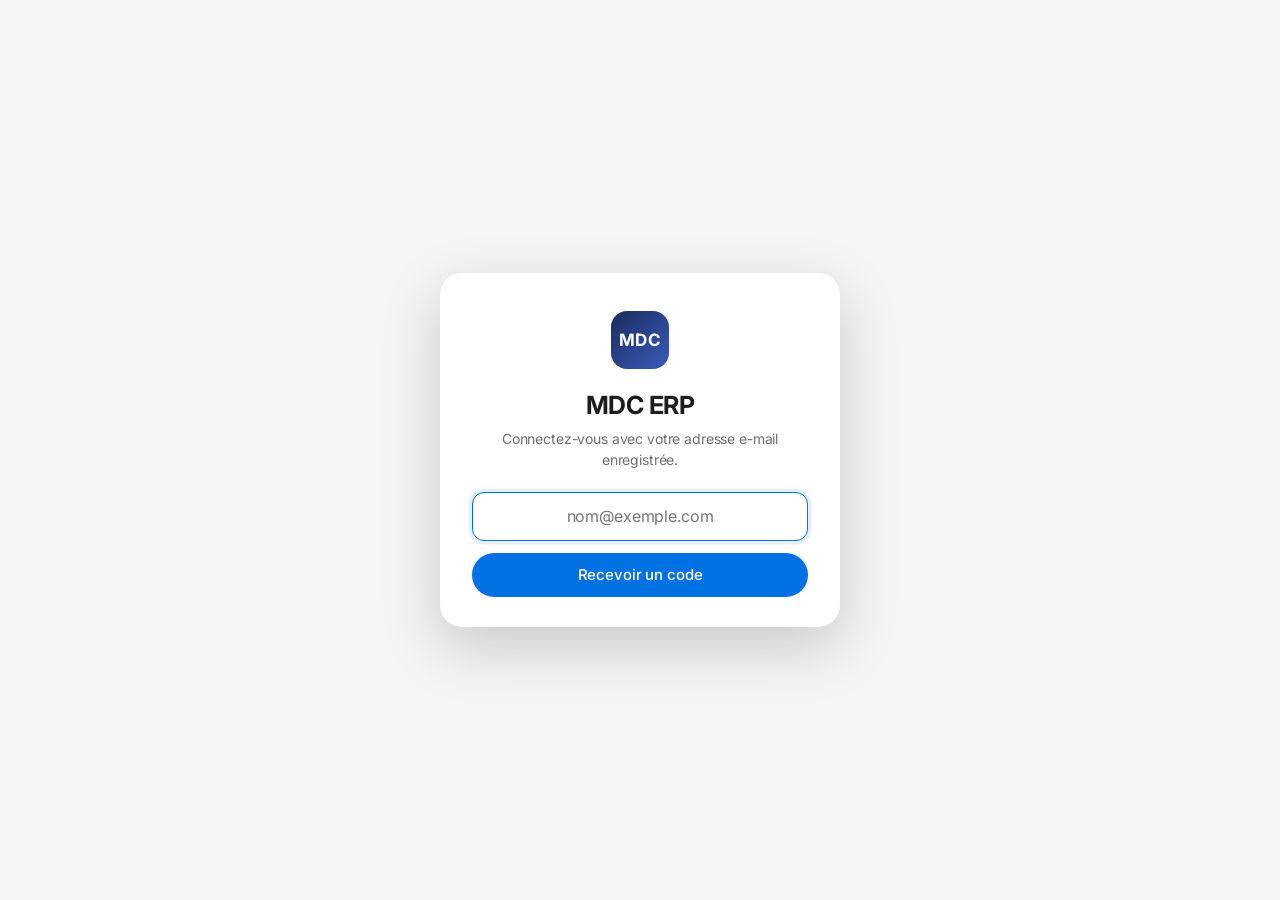
==== commit 9ff5a24e: "ERP v2 : interface style Apple (clair/sombre), connexion par code e-mail, rôles Formateur/Administra" ====
--- a/apps-script/Index.html
+++ b/apps-script/Index.html
@@ -1,503 +1,992 @@
 <!DOCTYPE html>
-<html lang="fr">
+<html lang="fr" data-theme="light">
 <head>
 <base target="_top">
 <meta charset="utf-8">
 <link rel="preconnect" href="https://fonts.googleapis.com">
-<link href="https://fonts.googleapis.com/css2?family=DM+Sans:wght@400;500;700&family=Syne:wght@600;700&display=swap" rel="stylesheet">
+<link href="https://fonts.googleapis.com/css2?family=Inter:wght@400;500;600;700&display=swap" rel="stylesheet">
 <style>
-  :root {
-    --navy: #1B2B5E; --navy-2: #24387a; --gold: #C89B2A; --cream: #F8F6F1;
-    --bg: #F4F5F8; --card: #FFFFFF; --text: #1d2233; --muted: #6b7286; --line: #e3e6ee;
-    --ok: #1f8a4c; --warn: #b7791f; --ko: #c0392b; --info: #2f6fd1;
-  }
-  * { box-sizing: border-box; }
-  html, body { margin: 0; height: 100%; }
-  body { font-family: 'DM Sans', Arial, sans-serif; font-size: 14px; color: var(--text); background: var(--bg); }
-  h1, h2, h3 { font-family: 'Syne', 'DM Sans', sans-serif; margin: 0; }
-  a { color: var(--info); }
-  .app { display: flex; min-height: 100vh; }
-  nav { width: 232px; background: var(--navy); color: #fff; flex-shrink: 0; display: flex; flex-direction: column; }
-  nav .brand { padding: 22px 20px 18px; border-bottom: 1px solid rgba(255,255,255,.1); }
-  nav .brand h1 { font-size: 20px; letter-spacing: .5px; }
-  nav .brand small { color: var(--gold); font-weight: 700; letter-spacing: 1px; font-size: 11px; }
-  nav button { all: unset; display: flex; align-items: center; gap: 10px; padding: 11px 20px; cursor: pointer; color: #d6dbea; font-size: 14px; }
-  nav button:hover { background: var(--navy-2); color: #fff; }
-  nav button.on { background: var(--navy-2); color: #fff; border-left: 3px solid var(--gold); padding-left: 17px; }
-  nav .badge { margin-left: auto; background: var(--gold); color: #fff; border-radius: 10px; padding: 0 7px; font-size: 11px; font-weight: 700; }
-  nav .foot { margin-top: auto; padding: 14px 20px; font-size: 11px; color: #9aa3c0; }
-  main { flex: 1; padding: 24px 28px 60px; min-width: 0; }
-  .top { display: flex; align-items: center; gap: 12px; margin-bottom: 18px; flex-wrap: wrap; }
-  .top h2 { font-size: 22px; color: var(--navy); margin-right: auto; }
-  .btn { border: 0; border-radius: 6px; padding: 8px 14px; cursor: pointer; font: inherit; font-weight: 500; background: #e8eaf1; color: var(--text); }
-  .btn:hover { filter: brightness(.96); }
-  .btn.p { background: var(--navy); color: #fff; }
-  .btn.g { background: var(--gold); color: #fff; }
-  .btn.d { background: #fbe9e7; color: var(--ko); }
-  .btn.s { padding: 5px 10px; font-size: 12.5px; }
-  .btn:disabled { opacity: .5; cursor: wait; }
-  .kpis { display: grid; grid-template-columns: repeat(auto-fill, minmax(190px, 1fr)); gap: 14px; margin-bottom: 20px; }
-  .kpi { background: var(--card); border-radius: 10px; padding: 16px; border: 1px solid var(--line); cursor: default; }
-  .kpi .v { font-family: 'Syne', sans-serif; font-size: 24px; color: var(--navy); margin-top: 4px; }
-  .kpi .l { color: var(--muted); font-size: 12.5px; }
-  .kpi.alert .v { color: var(--ko); }
-  .grid2 { display: grid; grid-template-columns: 1fr 1fr; gap: 16px; }
-  .card { background: var(--card); border: 1px solid var(--line); border-radius: 10px; padding: 16px; margin-bottom: 16px; }
-  .card h3 { font-size: 15px; color: var(--navy); margin-bottom: 10px; }
-  table { width: 100%; border-collapse: collapse; }
-  th { text-align: left; font-size: 12px; color: var(--muted); font-weight: 500; padding: 8px; border-bottom: 1px solid var(--line); white-space: nowrap; }
-  td { padding: 8px; border-bottom: 1px solid #f0f1f5; vertical-align: middle; }
-  tr.clic { cursor: pointer; }
-  tr.clic:hover td { background: #f8f9fc; }
-  .r { text-align: right; white-space: nowrap; }
-  .muted { color: var(--muted); }
-  .tag { display: inline-block; padding: 2px 8px; border-radius: 10px; font-size: 11.5px; font-weight: 700; white-space: nowrap; }
-  .t-ok { background: #e3f4ea; color: var(--ok); } .t-warn { background: #fdf1dc; color: var(--warn); }
-  .t-ko { background: #fbe9e7; color: var(--ko); } .t-info { background: #e6eefb; color: var(--info); } .t-mut { background: #eef0f4; color: var(--muted); }
-  input, select, textarea { font: inherit; padding: 7px 9px; border: 1px solid #cfd4e0; border-radius: 6px; width: 100%; background: #fff; }
-  textarea { min-height: 60px; }
-  label { display: block; font-size: 12px; color: var(--muted); margin: 10px 0 4px; font-weight: 500; }
-  .form { display: grid; grid-template-columns: repeat(4, 1fr); gap: 0 14px; }
-  .form .w2 { grid-column: span 2; } .form .w4 { grid-column: span 4; }
-  .search { max-width: 280px; }
-  .phases { display: grid; grid-template-columns: repeat(6, 1fr); gap: 8px; }
-  .phase { border: 1px solid var(--line); border-radius: 8px; padding: 10px; background: #fff; }
-  .phase .n { font-family: 'Syne', sans-serif; color: var(--gold); font-size: 13px; }
-  .phase .t { font-size: 12.5px; min-height: 34px; margin: 4px 0 8px; }
-  .phase.Fait { border-color: #bfe3cc; background: #f3fbf6; } .phase.En.cours { border-color: #f1d9a7; }
-  .bar { display: flex; gap: 3px; } .bar i { width: 16px; height: 7px; border-radius: 2px; background: #e3e6ee; display: block; }
-  .bar i.Fait { background: var(--ok); } .bar i.En { background: var(--gold); } .bar i.NA { background: #b9c0d0; }
-  .kanban { display: flex; gap: 12px; overflow-x: auto; padding-bottom: 8px; }
-  .col { min-width: 230px; max-width: 230px; background: #eceef4; border-radius: 10px; padding: 10px; }
-  .col h4 { margin: 0 0 8px; font-size: 12.5px; color: var(--navy); }
-  .kcard { background: #fff; border-radius: 8px; padding: 10px; margin-bottom: 8px; cursor: pointer; border: 1px solid var(--line); font-size: 13px; }
-  .kcard.due { border-left: 3px solid var(--ko); }
-  .modal-bg { position: fixed; inset: 0; background: rgba(20,26,45,.45); display: flex; align-items: flex-start; justify-content: center; padding: 40px 16px; overflow-y: auto; z-index: 10; }
-  .modal { background: #fff; border-radius: 12px; width: 100%; max-width: 860px; padding: 22px; }
-  .modal h3 { color: var(--navy); font-size: 18px; margin-bottom: 4px; }
-  .actions { display: flex; gap: 8px; flex-wrap: wrap; margin-top: 16px; }
-  #toast { position: fixed; bottom: 20px; right: 20px; max-width: 420px; z-index: 20; }
-  #toast div { background: var(--navy); color: #fff; padding: 12px 16px; border-radius: 8px; margin-top: 8px; box-shadow: 0 6px 20px rgba(0,0,0,.2); white-space: pre-wrap; }
-  #toast div.err { background: var(--ko); }
-  .loading { position: fixed; top: 0; left: 0; right: 0; height: 3px; background: var(--gold); animation: l 1s infinite; z-index: 30; }
-  @keyframes l { 0% { transform: scaleX(0); transform-origin: left } 50% { transform: scaleX(1); transform-origin: left } 51% { transform-origin: right } 100% { transform: scaleX(0); transform-origin: right } }
-  .empty { color: var(--muted); padding: 20px; text-align: center; }
-  .lines td input { padding: 5px; }
-  .tot { text-align: right; font-size: 15px; margin-top: 10px; } .tot b { color: var(--navy); }
-  .hint { font-size: 12px; color: var(--muted); margin-top: 6px; }
-  .alerte { color: var(--ko); font-size: 12.5px; }
-  @media (max-width: 900px) {
-    .app { flex-direction: column; } nav { width: 100%; flex-direction: row; overflow-x: auto; } nav .brand, nav .foot { display: none; }
-    nav button { white-space: nowrap; padding: 12px 14px; } nav button.on { border-left: 0; border-bottom: 3px solid var(--gold); padding-left: 14px; }
-    .kpis { grid-template-columns: 1fr 1fr; }
-    main { padding: 16px; } .grid2, .form, .phases { grid-template-columns: 1fr; } .form .w2, .form .w4 { grid-column: span 1; }
-  }
+:root {
+  --font: -apple-system, BlinkMacSystemFont, "SF Pro Text", "SF Pro Display", Inter, "Segoe UI", Roboto, Arial, sans-serif;
+  --r-s: 8px; --r: 12px; --r-l: 18px;
+  --ease: cubic-bezier(.25,.1,.25,1);
+}
+html[data-theme="light"] {
+  --bg: #f5f5f7; --surface: #ffffff; --surface-2: #fbfbfd; --fill: rgba(120,120,128,.12); --fill-2: rgba(120,120,128,.08);
+  --text: #1d1d1f; --text-2: #6e6e73; --text-3: #aeaeb2; --sep: rgba(0,0,0,.08); --sep-2: rgba(0,0,0,.05);
+  --accent: #0071e3; --accent-soft: rgba(0,113,227,.1); --on-accent: #fff;
+  --green: #248a3d; --green-soft: rgba(52,199,89,.14); --orange: #b25000; --orange-soft: rgba(255,149,0,.14);
+  --red: #d70015; --red-soft: rgba(255,59,48,.12); --purple: #8944ab; --purple-soft: rgba(175,82,222,.12);
+  --sidebar: rgba(242,242,247,.82); --shadow: 0 1px 2px rgba(0,0,0,.04), 0 4px 16px rgba(0,0,0,.05);
+  --shadow-l: 0 20px 60px rgba(0,0,0,.18); --backdrop: rgba(0,0,0,.18); --input: #ffffff; color-scheme: light;
+}
+html[data-theme="dark"] {
+  --bg: #000000; --surface: #1c1c1e; --surface-2: #232325; --fill: rgba(120,120,128,.28); --fill-2: rgba(120,120,128,.18);
+  --text: #f5f5f7; --text-2: #98989d; --text-3: #636366; --sep: rgba(255,255,255,.1); --sep-2: rgba(255,255,255,.06);
+  --accent: #0a84ff; --accent-soft: rgba(10,132,255,.18); --on-accent: #fff;
+  --green: #30d158; --green-soft: rgba(48,209,88,.16); --orange: #ff9f0a; --orange-soft: rgba(255,159,10,.16);
+  --red: #ff453a; --red-soft: rgba(255,69,58,.16); --purple: #bf5af2; --purple-soft: rgba(191,90,242,.16);
+  --sidebar: rgba(28,28,30,.78); --shadow: 0 0 0 1px rgba(255,255,255,.04); --shadow-l: 0 24px 70px rgba(0,0,0,.6);
+  --backdrop: rgba(0,0,0,.5); --input: #2c2c2e; color-scheme: dark;
+}
+* { box-sizing: border-box; -webkit-font-smoothing: antialiased; }
+html, body { margin: 0; min-height: 100%; background: var(--bg); color: var(--text); font: 14px/1.45 var(--font); letter-spacing: -.01em; }
+button, input, select, textarea { font: inherit; color: inherit; letter-spacing: inherit; }
+a { color: var(--accent); text-decoration: none; }
+.mut { color: var(--text-2); } .mut3 { color: var(--text-3); } .r { text-align: right; white-space: nowrap; } .nowrap { white-space: nowrap; }
+.num { font-variant-numeric: tabular-nums; }
+
+/* ---------- Layout ---------- */
+.app { display: flex; min-height: 100vh; }
+aside { width: 248px; flex-shrink: 0; position: sticky; top: 0; height: 100vh; background: var(--sidebar);
+  backdrop-filter: saturate(180%) blur(20px); -webkit-backdrop-filter: saturate(180%) blur(20px);
+  border-right: 1px solid var(--sep); display: flex; flex-direction: column; padding: 18px 12px 12px; overflow-y: auto; }
+.brand { display: flex; align-items: center; gap: 10px; padding: 4px 8px 18px; }
+.logo { width: 30px; height: 30px; border-radius: 8px; background: linear-gradient(135deg, #1b2b5e, #3a5bb8); color: #fff;
+  display: grid; place-items: center; font-weight: 700; font-size: 11px; letter-spacing: .02em; flex-shrink: 0; }
+.brand b { font-size: 15px; font-weight: 600; display: block; } .brand small { display: block; color: var(--text-2); font-size: 11.5px; }
+.navsec { font-size: 11px; font-weight: 600; color: var(--text-3); text-transform: uppercase; letter-spacing: .04em; padding: 14px 10px 6px; }
+.navi { display: flex; align-items: center; gap: 10px; width: 100%; border: 0; background: none; padding: 7px 10px; border-radius: var(--r-s);
+  cursor: pointer; color: var(--text); font-size: 13.5px; text-align: left; transition: background .15s var(--ease); }
+.navi:hover { background: var(--fill-2); }
+.navi.on { background: var(--accent); color: var(--on-accent); }
+.navi svg { width: 17px; height: 17px; flex-shrink: 0; opacity: .85; }
+.navi .cnt { margin-left: auto; font-size: 11.5px; color: var(--text-2); font-variant-numeric: tabular-nums; }
+.navi.on .cnt { color: rgba(255,255,255,.85); }
+.me { margin-top: auto; border-top: 1px solid var(--sep); padding-top: 10px; position: relative; }
+.mebtn { display: flex; align-items: center; gap: 10px; width: 100%; border: 0; background: none; padding: 8px; border-radius: var(--r-s); cursor: pointer; text-align: left; }
+.mebtn:hover { background: var(--fill-2); }
+.avatar { width: 32px; height: 32px; border-radius: 50%; background: var(--fill); display: grid; place-items: center; font-weight: 600; font-size: 12.5px; flex-shrink: 0; }
+.mebtn b { display: block; font-size: 13px; font-weight: 600; } .mebtn small { color: var(--text-2); font-size: 11.5px; }
+.menu { position: absolute; bottom: 58px; left: 0; right: 0; background: var(--surface); border-radius: var(--r); box-shadow: var(--shadow-l);
+  border: 1px solid var(--sep); padding: 6px; z-index: 40; animation: pop .15s var(--ease); }
+.menu button { display: flex; width: 100%; border: 0; background: none; padding: 8px 10px; border-radius: 6px; cursor: pointer; text-align: left; font-size: 13.5px; }
+.menu button:hover { background: var(--accent); color: #fff; }
+.menu hr { border: 0; border-top: 1px solid var(--sep); margin: 5px 4px; }
+.menu .lab { font-size: 11.5px; color: var(--text-2); padding: 6px 10px 4px; }
+main { flex: 1; min-width: 0; padding: 28px 36px 80px; max-width: 1320px; }
+.head { display: flex; align-items: flex-end; gap: 10px; margin-bottom: 22px; flex-wrap: wrap; }
+.head h1 { font-size: 30px; font-weight: 700; letter-spacing: -.025em; margin: 0; }
+.head .sub { color: var(--text-2); margin-top: 3px; }
+.head .sp { flex: 1; }
+.crumb { font-size: 13px; color: var(--text-2); margin-bottom: 6px; } .crumb a { color: var(--accent); cursor: pointer; }
+
+/* ---------- Contrôles ---------- */
+.btn { display: inline-flex; align-items: center; gap: 6px; border: 0; border-radius: 980px; padding: 7px 15px; background: var(--fill); color: var(--text);
+  cursor: pointer; font-size: 13.5px; font-weight: 500; white-space: nowrap; transition: transform .1s var(--ease), filter .15s, opacity .15s; }
+.btn:hover { filter: brightness(.96); } .btn:active { transform: scale(.97); }
+html[data-theme="dark"] .btn:hover { filter: brightness(1.15); }
+.btn.p { background: var(--accent); color: var(--on-accent); }
+.btn.d { color: var(--red); background: var(--red-soft); }
+.btn.t { background: none; color: var(--accent); padding-left: 8px; padding-right: 8px; }
+.btn.sm { padding: 5px 11px; font-size: 12.5px; }
+.btn:disabled { opacity: .45; pointer-events: none; }
+.btn svg { width: 15px; height: 15px; }
+input, select, textarea { width: 100%; border: 1px solid var(--sep); background: var(--input); border-radius: var(--r-s); padding: 8px 11px; outline: none;
+  transition: border-color .15s, box-shadow .15s; }
+input:focus, select:focus, textarea:focus { border-color: var(--accent); box-shadow: 0 0 0 3.5px var(--accent-soft); }
+input:disabled { opacity: .6; }
+textarea { resize: vertical; min-height: 70px; }
+label.f { display: block; font-size: 12px; font-weight: 500; color: var(--text-2); margin: 12px 0 5px; }
+.search { position: relative; } .search input { padding-left: 32px; border-radius: 980px; background: var(--fill-2); border-color: transparent; width: 240px; }
+.search svg { position: absolute; left: 11px; top: 50%; transform: translateY(-50%); width: 15px; color: var(--text-2); }
+.seg { display: inline-flex; background: var(--fill); border-radius: 9px; padding: 2px; max-width: 100%; overflow-x: auto; }
+.seg button { border: 0; background: none; padding: 5px 13px; border-radius: 7px; cursor: pointer; font-size: 13px; color: var(--text); white-space: nowrap; }
+.seg button.on { background: var(--surface); box-shadow: 0 1px 3px rgba(0,0,0,.12), 0 0 0 .5px rgba(0,0,0,.04); font-weight: 500; }
+html[data-theme="dark"] .seg button.on { background: #636366; }
+.switch { position: relative; width: 44px; height: 26px; flex-shrink: 0; display: inline-block; }
+.switch input { opacity: 0; width: 0; height: 0; position: absolute; }
+.switch span { position: absolute; inset: 0; background: var(--fill); border-radius: 26px; cursor: pointer; transition: background .2s var(--ease); }
+.switch span::before { content: ""; position: absolute; width: 22px; height: 22px; left: 2px; top: 2px; background: #fff; border-radius: 50%;
+  box-shadow: 0 2px 4px rgba(0,0,0,.2); transition: transform .2s var(--ease); }
+.switch input:checked + span { background: #34c759; } .switch input:checked + span::before { transform: translateX(18px); }
+
+/* ---------- Surfaces ---------- */
+.card { background: var(--surface); border-radius: var(--r-l); box-shadow: var(--shadow); padding: 20px; margin-bottom: 18px; }
+.card h2 { font-size: 17px; font-weight: 600; margin: 0 0 14px; letter-spacing: -.015em; display: flex; align-items: center; gap: 8px; flex-wrap: wrap; }
+.card h2 .sp { flex: 1; }
+.grid { display: grid; gap: 18px; } .g2 { grid-template-columns: 1fr 1fr; } .g3 { grid-template-columns: repeat(3, 1fr); }
+.tiles { display: grid; grid-template-columns: repeat(auto-fill, minmax(200px, 1fr)); gap: 14px; margin-bottom: 18px; }
+.tile { background: var(--surface); border-radius: var(--r-l); box-shadow: var(--shadow); padding: 16px 18px; cursor: pointer; transition: transform .15s var(--ease); }
+.tile:hover { transform: translateY(-1px); }
+.tile .l { font-size: 12.5px; color: var(--text-2); font-weight: 500; } .tile .v { font-size: 26px; font-weight: 600; letter-spacing: -.02em; margin-top: 4px; font-variant-numeric: tabular-nums; }
+.tile .s { font-size: 12px; color: var(--text-2); margin-top: 2px; } .tile.alert .v { color: var(--red); }
+.mini { background: var(--fill-2); border-radius: var(--r); padding: 12px 14px; } .mini .l { font-size: 12px; color: var(--text-2); } .mini .v { font-size: 19px; font-weight: 600; font-variant-numeric: tabular-nums; }
+.list { background: var(--surface); border-radius: var(--r-l); box-shadow: var(--shadow); overflow: hidden; }
+.list.flat { box-shadow: none; border: 1px solid var(--sep); border-radius: var(--r); }
+table { width: 100%; border-collapse: collapse; }
+th { text-align: left; font-size: 12px; font-weight: 500; color: var(--text-2); padding: 11px 14px; border-bottom: 1px solid var(--sep); white-space: nowrap; }
+td { padding: 11px 14px; border-bottom: 1px solid var(--sep-2); vertical-align: middle; }
+tr:last-child td { border-bottom: 0; }
+tr.cl { cursor: pointer; } tr.cl:hover td { background: var(--fill-2); }
+td.main b { font-weight: 600; } td small { display: block; color: var(--text-2); font-size: 12px; }
+.pill { display: inline-flex; align-items: center; gap: 5px; padding: 2px 9px; border-radius: 980px; font-size: 12px; font-weight: 500; white-space: nowrap; }
+.pill::before { content: ""; width: 6px; height: 6px; border-radius: 50%; background: currentColor; }
+.p-g { background: var(--green-soft); color: var(--green); } .p-o { background: var(--orange-soft); color: var(--orange); }
+.p-r { background: var(--red-soft); color: var(--red); } .p-b { background: var(--accent-soft); color: var(--accent); }
+.p-n { background: var(--fill-2); color: var(--text-2); } .p-v { background: var(--purple-soft); color: var(--purple); }
+.empty { text-align: center; padding: 46px 20px; color: var(--text-2); }
+.empty b { display: block; color: var(--text); font-size: 15px; margin-bottom: 4px; font-weight: 600; }
+.rows .row { display: flex; align-items: center; gap: 12px; padding: 10px 0; border-bottom: 1px solid var(--sep-2); }
+.rows .row:last-child { border-bottom: 0; } .rows .row.cl { cursor: pointer; } .rows .row .sp { flex: 1; min-width: 0; }
+.ico { width: 32px; height: 32px; border-radius: 9px; display: grid; place-items: center; flex-shrink: 0; }
+.ico::before { display: none; } .ico svg { width: 16px; height: 16px; }
+
+/* ---------- Groupes façon Réglages ---------- */
+.group { background: var(--surface); border-radius: var(--r); box-shadow: var(--shadow); margin-bottom: 26px; overflow: hidden; }
+.sheet .group { box-shadow: none; border: 1px solid var(--sep); }
+.gtitle { font-size: 12.5px; color: var(--text-2); text-transform: uppercase; letter-spacing: .03em; margin: 0 0 7px 16px; font-weight: 500; }
+.gitem { display: flex; align-items: center; gap: 16px; padding: 11px 16px; min-height: 48px; border-bottom: 1px solid var(--sep-2); }
+.gitem:last-child { border-bottom: 0; }
+.gitem > .k { width: 38%; flex-shrink: 0; } .gitem > .k b { font-weight: 500; display: block; } .gitem > .k small { color: var(--text-2); font-size: 12px; display: block; }
+.gitem > .v { flex: 1; min-width: 0; display: flex; justify-content: flex-end; align-items: center; gap: 8px; }
+.gitem > .v > input:not([type=checkbox]), .gitem > .v > textarea { max-width: 460px; }
+.gitem input[type=color] { width: 44px; height: 30px; padding: 2px; border-radius: 8px; }
+.gimg { width: 120px; height: 52px; border-radius: 8px; background: var(--fill-2); display: grid; place-items: center; overflow: hidden; }
+.gimg img { max-width: 100%; max-height: 100%; }
+.savebar { position: sticky; bottom: 16px; display: flex; justify-content: flex-end; gap: 10px; padding: 12px 16px; background: var(--sidebar);
+  backdrop-filter: blur(20px); -webkit-backdrop-filter: blur(20px); border-radius: var(--r); box-shadow: var(--shadow-l); margin-top: 10px; align-items: center; animation: pop .2s var(--ease); }
+
+/* ---------- Panneau latéral & dialogues ---------- */
+.backdrop { position: fixed; inset: 0; background: var(--backdrop); z-index: 50; animation: fade .2s var(--ease); }
+.sheet { position: fixed; top: 10px; right: 10px; bottom: 10px; width: min(620px, calc(100vw - 20px)); background: var(--surface); border-radius: var(--r-l);
+  box-shadow: var(--shadow-l); z-index: 51; display: flex; flex-direction: column; animation: slide .28s var(--ease); }
+.sheet.large { width: min(1000px, calc(100vw - 20px)); }
+.sheet .sh { padding: 18px 22px 14px; border-bottom: 1px solid var(--sep); display: flex; align-items: flex-start; gap: 12px; }
+.sheet .sh h3 { margin: 0; font-size: 19px; font-weight: 600; letter-spacing: -.02em; display: flex; gap: 8px; align-items: center; flex-wrap: wrap; } .sheet .sh .sp { flex: 1; min-width: 0; }
+.sheet .sb { padding: 18px 22px; overflow-y: auto; flex: 1; }
+.sheet .sf { padding: 14px 22px; border-top: 1px solid var(--sep); display: flex; gap: 8px; flex-wrap: wrap; align-items: center; }
+.x { width: 30px; height: 30px; border-radius: 50%; border: 0; background: var(--fill); cursor: pointer; display: grid; place-items: center; color: var(--text-2); flex-shrink: 0; padding: 0; }
+.x svg { width: 14px; height: 14px; }
+@keyframes slide { from { transform: translateX(40px); opacity: 0 } to { transform: none; opacity: 1 } }
+@keyframes fade { from { opacity: 0 } to { opacity: 1 } }
+@keyframes pop { from { transform: scale(.96); opacity: 0 } to { transform: none; opacity: 1 } }
+.dialog { position: fixed; top: 50%; left: 50%; transform: translate(-50%, -50%); width: min(400px, calc(100vw - 32px)); background: var(--surface);
+  border-radius: 16px; box-shadow: var(--shadow-l); z-index: 61; padding: 24px 22px 18px; text-align: center; }
+.dialog h4 { margin: 0 0 6px; font-size: 16px; font-weight: 600; } .dialog p { color: var(--text-2); margin: 0 0 18px; font-size: 13.5px; }
+.dialog .acts { display: flex; gap: 8px; } .dialog .acts .btn { flex: 1; justify-content: center; }
+
+/* ---------- Parcours ---------- */
+.steps { display: flex; margin: 2px 0 20px; overflow-x: auto; }
+.step { flex: 1; min-width: 80px; text-align: center; position: relative; font-size: 11.5px; color: var(--text-2); padding-top: 26px; }
+.step::before { content: ""; position: absolute; top: 9px; left: 50%; width: 100%; height: 2px; background: var(--fill); }
+.step:last-child::before { display: none; }
+.step i { position: absolute; top: 0; left: 50%; transform: translateX(-50%); width: 20px; height: 20px; border-radius: 50%; background: var(--surface);
+  border: 2px solid var(--fill); z-index: 1; display: grid; place-items: center; font-style: normal; font-size: 11px; color: #fff; }
+.step.done i { background: var(--green); border-color: var(--green); } .step.done::before { background: var(--green); }
+.step.cur i { border-color: var(--accent); background: var(--accent-soft); } .step.cur { color: var(--text); font-weight: 600; }
+.phases { display: grid; grid-template-columns: repeat(6, 1fr); gap: 10px; }
+.phase { border-radius: var(--r); padding: 12px; background: var(--fill-2); }
+.phase .n { font-size: 11px; font-weight: 600; color: var(--text-2); letter-spacing: .03em; } .phase .t { font-size: 13px; font-weight: 500; margin: 3px 0 10px; min-height: 36px; }
+.phase.Fait { background: var(--green-soft); } .phase.Fait .n { color: var(--green); }
+.phase.Encours { background: var(--orange-soft); } .phase.Encours .n { color: var(--orange); }
+.phase select { padding: 6px 8px; font-size: 13px; }
+.bar { display: inline-flex; gap: 3px; vertical-align: middle; } .bar i { width: 14px; height: 6px; border-radius: 3px; background: var(--fill); }
+.bar i.F { background: var(--green); } .bar i.E { background: #ff9f0a; } .bar i.N { background: var(--text-3); }
+.board { display: flex; gap: 12px; overflow-x: auto; padding-bottom: 10px; }
+.col { min-width: 244px; max-width: 244px; background: var(--fill-2); border-radius: var(--r); padding: 10px; }
+.col h4 { margin: 2px 4px 10px; font-size: 12.5px; font-weight: 600; display: flex; gap: 6px; } .col h4 span { color: var(--text-2); font-weight: 500; }
+.kc { background: var(--surface); border-radius: 10px; padding: 11px 12px; margin-bottom: 8px; cursor: pointer; box-shadow: var(--shadow); font-size: 13px; }
+.kc b { font-weight: 600; } .kc.due { box-shadow: inset 3px 0 0 var(--red), var(--shadow); }
+
+/* ---------- Éditeur & aperçu ---------- */
+.editor { display: grid; grid-template-columns: minmax(0, 1fr) minmax(0, 470px); gap: 22px; align-items: start; }
+.preview { position: sticky; top: 20px; }
+.paper { background: #fff; border-radius: 6px; box-shadow: 0 2px 10px rgba(0,0,0,.08), 0 18px 40px rgba(0,0,0,.08); overflow: hidden; position: relative; }
+.paper iframe { border: 0; width: 794px; height: 1123px; transform-origin: 0 0; display: block; pointer-events: none; position: absolute; top: 0; left: 0; }
+.grid > * { min-width: 0; }
+.lines td { padding: 6px; } .lines input, .lines select { padding: 6px 8px; font-size: 13px; }
+.totals { display: flex; justify-content: flex-end; gap: 26px; padding: 16px 4px 0; font-size: 13.5px; flex-wrap: wrap; }
+.totals b { font-size: 17px; font-weight: 600; } .totals div { text-align: right; } .totals small { display: block; color: var(--text-2); font-size: 11.5px; }
+.form { display: grid; grid-template-columns: repeat(4, 1fr); gap: 0 14px; } .form .w2 { grid-column: span 2; } .form .w4 { grid-column: 1 / -1; }
+.kv { display: grid; grid-template-columns: 120px 1fr; gap: 9px 14px; font-size: 13.5px; } .kv > span { color: var(--text-2); }
+.chips { display: flex; gap: 8px; flex-wrap: wrap; }
+.chip { display: inline-flex; align-items: center; gap: 7px; padding: 6px 13px; border-radius: 980px; background: var(--fill-2); cursor: pointer; font-size: 13px; border: 1px solid transparent; user-select: none; }
+.chip:hover { background: var(--fill); }
+.chip.on { background: var(--accent-soft); color: var(--accent); border-color: var(--accent); }
+
+/* ---------- Connexion ---------- */
+.login { min-height: 100vh; display: grid; place-items: center; padding: 20px; }
+.lcard { width: min(400px, 100%); background: var(--surface); border-radius: 22px; box-shadow: var(--shadow-l); padding: 38px 32px 30px; text-align: center; animation: pop .25s var(--ease); }
+.lcard .logo { width: 58px; height: 58px; border-radius: 16px; margin: 0 auto 18px; font-size: 17px; }
+.lcard h1 { font-size: 25px; margin: 0 0 6px; letter-spacing: -.02em; font-weight: 700; } .lcard p { color: var(--text-2); margin: 0 0 22px; }
+.lcard input { text-align: center; font-size: 16px; padding: 12px; border-radius: 12px; }
+.lcard .code { letter-spacing: 10px; font-size: 24px; font-weight: 600; }
+.lcard .btn { width: 100%; justify-content: center; padding: 11px; font-size: 15px; margin-top: 12px; }
+.lcard .btn.t { width: auto; margin-top: 10px; font-size: 13.5px; }
+
+/* ---------- Divers ---------- */
+#toasts { position: fixed; top: 16px; right: 16px; z-index: 80; display: flex; flex-direction: column; gap: 8px; align-items: flex-end; pointer-events: none; }
+.toast { background: var(--surface); color: var(--text); border-radius: 14px; padding: 11px 18px; box-shadow: var(--shadow-l); border: 1px solid var(--sep);
+  font-size: 13.5px; max-width: min(380px, 92vw); animation: slide .25s var(--ease); white-space: pre-wrap; }
+.toast.err { color: var(--red); }
+.loader { position: fixed; top: 0; left: 0; height: 2.5px; background: var(--accent); z-index: 90; animation: load 1.2s var(--ease) infinite; }
+@keyframes load { 0% { left: 0; width: 0 } 50% { left: 20%; width: 50% } 100% { left: 100%; width: 0 } }
+.alerte { color: var(--red); font-size: 12.5px; }
+.hint { color: var(--text-2); font-size: 12.5px; margin-top: 8px; }
+.mobnav { display: none; }
+@media (max-width: 1080px) { .editor { grid-template-columns: 1fr; } .preview { position: static; } .sheet .g2 { grid-template-columns: 1fr; } }
+@media (max-width: 860px) {
+  aside { display: none; } main { padding: 18px 16px 96px; } .head h1 { font-size: 26px; }
+  .g2, .g3, .form, .phases { grid-template-columns: 1fr; } .form .w2 { grid-column: auto; }
+  .tiles { grid-template-columns: 1fr 1fr; } .search, .search input { width: 100%; } .gitem { flex-wrap: wrap; } .gitem > .k { width: 100%; }
+  .sheet { top: auto; left: 0; right: 0; bottom: 0; width: 100%; max-height: 92vh; border-radius: 18px 18px 0 0; }
+  .mobnav { display: flex; position: fixed; bottom: 0; left: 0; right: 0; background: var(--sidebar); backdrop-filter: blur(20px); -webkit-backdrop-filter: blur(20px);
+    border-top: 1px solid var(--sep); z-index: 30; overflow-x: auto; padding: 6px 6px calc(6px + env(safe-area-inset-bottom)); }
+  .mobnav button { flex: 1; min-width: 64px; border: 0; background: none; font-size: 10.5px; color: var(--text-2); display: flex; flex-direction: column; align-items: center; gap: 3px; padding: 4px; cursor: pointer; }
+  .mobnav button.on { color: var(--accent); } .mobnav svg { width: 21px; height: 21px; }
+  table.resp thead { display: none; } table.resp td { display: block; border: 0; padding: 2px 14px; } table.resp td.r { text-align: left; } table.resp tr { display: block; padding: 10px 0; border-bottom: 1px solid var(--sep-2); }
+}
 </style>
 </head>
 <body>
-<div class="app">
-  <nav id="nav"></nav>
-  <main id="main"><div class="empty">Chargement de la base…</div></main>
-</div>
-<div id="modal"></div>
-<div id="toast"></div>
-<div id="loading" class="loading" style="display:none"></div>
+<div id="root"></div>
+<div id="layer"></div>
+<div id="toasts"></div>
+<div id="loader" class="loader" style="display:none"></div>
 
 <script>
-/* ================= État & utilitaires ================= */
-const S = { d: null, vue: 'dashboard', filtre: '', sel: null, brouillon: null };
-const VUES = [
-  ['dashboard', '▦', 'Tableau de bord'], ['clients', '◉', 'Clients'], ['proformas', '◧', 'Proformas'],
-  ['factures', '€', 'Factures'], ['sessions', '✎', 'Formations'], ['fmfp', '⇆', 'Dossiers FMFP'], ['reglages', '⚙', 'Réglages']
-];
+<?!= sourceGabarit_() ?>
+</script>
+<script>
+/* =====================================================================
+   État, stockage, appels serveur
+   ===================================================================== */
+const S = { jeton: null, moi: null, espace: 'admin', d: null, vue: 'accueil', sel: null, ed: null, q: '', f: {}, menu: false, set: null };
 const $ = id => document.getElementById(id);
-const esc = v => String(v === undefined || v === null ? '' : v).replace(/&/g, '&amp;').replace(/</g, '&lt;').replace(/>/g, '&gt;').replace(/"/g, '&quot;');
-const fmt = n => Math.round(Number(n) || 0).toString().replace(/\B(?=(\d{3})+(?!\d))/g, ' ');
+const memo = {};
+const store = {
+  get(k) { try { return localStorage.getItem('mdc.' + k); } catch (e) { return memo[k] || null; } },
+  set(k, v) { try { v === null ? localStorage.removeItem('mdc.' + k) : localStorage.setItem('mdc.' + k, v); } catch (e) { memo[k] = v; } }
+};
+const esc = v => String(v === undefined || v === null ? '' : v).replace(/&/g, '&amp;').replace(/</g, '&lt;').replace(/>/g, '&gt;').replace(/"/g, '&quot;').replace(/'/g, '&#39;');
+const fmt = n => Math.round(Number(n) || 0).toString().replace(/\B(?=(\d{3})+(?!\d))/g, ' ');
 const dfr = s => s ? String(s).slice(0, 10).split('-').reverse().join('/') : '';
-const today = () => S.d.constantes.AUJOURDHUI;
-const by = (arr, k, v) => arr.find(x => String(x[k]) === String(v));
-const oui = v => v === true || v === 'TRUE' || v === 'Oui';
-
-function tag(txt, cls) { return `<span class="tag ${cls}">${esc(txt)}</span>`; }
-function tagStatut(s) {
-  const m = { 'Brouillon': 't-mut', 'Émise': 't-info', 'Acceptée': 't-ok', 'Refusée': 't-ko', 'Annulée': 't-mut',
-    'Payée': 't-ok', 'Partielle': 't-warn', 'Impayée': 't-ko', 'Trop-perçu': 't-warn', 'N.A. (dossier FMFP)': 't-mut' };
-  return tag(s || '—', m[s] || 't-mut');
-}
-function toast(msg, err) {
-  const el = document.createElement('div'); if (err) el.className = 'err'; el.textContent = msg;
-  $('toast').appendChild(el); setTimeout(() => el.remove(), err ? 9000 : 5000);
-}
-function busy(on) { $('loading').style.display = on ? 'block' : 'none'; document.querySelectorAll('.btn').forEach(b => b.disabled = on); }
-
-/** Appel serveur : fn(args...) → {message, data} ; rafraîchit l'écran. */
-function appel(fn, args, apres) {
-  busy(true);
-  google.script.run.withSuccessHandler(r => {
-    busy(false);
+const dlong = s => { if (!s) return ''; const d = new Date(String(s).slice(0, 10) + 'T00:00:00'); return isNaN(d) ? String(s) : d.toLocaleDateString('fr-FR', { day: 'numeric', month: 'short', year: 'numeric' }); };
+const oui = v => v === true || v === 'TRUE' || v === 'Oui' || v === 'true';
+const actif = v => oui(v) || v === '' || v === undefined;
+const by = (a, k, v) => (a || []).find(x => String(x[k]) === String(v));
+const C = () => S.d.constantes;
+const today = () => C().AUJOURDHUI;
+const initiales = n => String(n || '?').split(/[\s@.]+/).filter(Boolean).slice(0, 2).map(x => x[0].toUpperCase()).join('');
+
+let charges = 0;
+function busy(on) { charges = Math.max(0, charges + (on ? 1 : -1)); $('loader').style.display = charges > 0 ? 'block' : 'none'; }
+function api(fn, ...args) {
+  const publics = ['apiDemanderCode', 'apiVerifierCode'];
+  return new Promise((ok, ko) => {
+    busy(true);
+    google.script.run.withSuccessHandler(r => { busy(false); ok(r); })
+      .withFailureHandler(e => {
+        busy(false);
+        const msg = (e && e.message) || String(e);
+        if (/SESSION_EXPIREE/.test(msg)) { finSession('Votre session a expiré. Reconnectez-vous.'); return; }
+        ko(new Error(msg));
+      })[fn].apply(null, publics.includes(fn) ? args : [S.jeton, ...args]);
+  });
+}
+/** Action serveur renvoyant {message, data} : met à jour l'écran. */
+async function act(fn, args, apres) {
+  try {
+    const r = await api(fn, ...(args || []));
     if (r && r.data) S.d = r.data;
     if (r && r.message) toast(r.message);
     if (apres) apres(r);
     rendre();
-    if (r && r.url) window.open(r.url, '_blank');
-  }).withFailureHandler(e => { busy(false); toast('Erreur : ' + (e.message || e), true); })[fn].apply(null, args || []);
-}
-function charger() {
-  busy(true);
-  google.script.run.withSuccessHandler(d => { busy(false); S.d = d; rendre(); })
-    .withFailureHandler(e => { busy(false); $('main').innerHTML = `<div class="card alerte">Impossible de charger la base : ${esc(e.message || e)}</div>`; })
-    .apiCharger();
-}
-function aller(v) { S.vue = v; S.filtre = ''; S.sel = null; fermer(); rendre(); window.scrollTo(0, 0); }
-function ouvrir(html) { $('modal').innerHTML = `<div class="modal-bg" onclick="if(event.target===this)fermer()"><div class="modal">${html}</div></div>`; }
-function fermer() { $('modal').innerHTML = ''; }
-
-/* ================= Calculs ================= */
-function factActives() { return S.d.FACTURES.filter(f => f['Statut'] !== 'Annulée'); }
-function relancesDues() { return S.d.FMFP.filter(x => x['Prochaine relance'] && x['Prochaine relance'] <= today() && !/Clôturé/.test(x['Étape'])); }
-function nomGroupe(id) { const g = by(S.d.GROUPES, 'ID Groupe', id); return g ? g['Nom du groupe'] : ''; }
-function facturesDe(numPf) { return S.d.FACTURES.filter(f => f['N° Proforma'] === numPf && numPf); }
-function lignesDe(id) { return S.d.LIGNES.filter(l => l['ID Document'] === id).sort((a, b) => a['Ordre'] - b['Ordre']); }
-
-/* ================= Rendu ================= */
+    return r;
+  } catch (e) { toast(e.message, true); }
+}
+function toast(msg, err) {
+  msg = String(msg).replace(/\s*PDF\s*:\s*https?:\S+/, '');
+  const el = document.createElement('div'); el.className = 'toast' + (err ? ' err' : ''); el.textContent = msg;
+  const box = $('toasts'); while (box.children.length > 2) box.firstChild.remove();
+  box.appendChild(el); setTimeout(() => el.remove(), err ? 8000 : 3500);
+}
+
+/* =====================================================================
+   Thème clair / sombre
+   ===================================================================== */
+function appliquerTheme() {
+  const pref = store.get('theme') || 'auto';
+  const sombre = pref === 'dark' || (pref === 'auto' && window.matchMedia && matchMedia('(prefers-color-scheme: dark)').matches);
+  document.documentElement.setAttribute('data-theme', sombre ? 'dark' : 'light');
+}
+function theme(p) { store.set('theme', p); appliquerTheme(); S.menu = false; if (S.d) rendre(); }
+if (window.matchMedia) matchMedia('(prefers-color-scheme: dark)').addEventListener('change', appliquerTheme);
+appliquerTheme();
+
+/* =====================================================================
+   Icônes (traits fins)
+   ===================================================================== */
+const I = p => `<svg viewBox="0 0 24 24" fill="none" stroke="currentColor" stroke-width="1.7" stroke-linecap="round" stroke-linejoin="round">${p}</svg>`;
+const ICO = {
+  accueil: I('<path d="M3 10.5 12 3l9 7.5V20a1 1 0 0 1-1 1h-5v-6H9v6H4a1 1 0 0 1-1-1z"/>'),
+  clients: I('<circle cx="9" cy="8" r="3.5"/><path d="M2.5 20a6.5 6.5 0 0 1 13 0"/><path d="M16 4.5a3.5 3.5 0 0 1 0 7M18 14.5a6.5 6.5 0 0 1 3.5 5.5"/>'),
+  proformas: I('<path d="M7 3h7l5 5v12a1 1 0 0 1-1 1H7a1 1 0 0 1-1-1V4a1 1 0 0 1 1-1z"/><path d="M14 3v5h5M9 13h6M9 17h6"/>'),
+  factures: I('<rect x="3" y="5" width="18" height="14" rx="2"/><path d="M3 10h18M7 15h4"/>'),
+  catalogue: I('<path d="M4 5a2 2 0 0 1 2-2h12v18H6a2 2 0 0 1-2-2z"/><path d="M8 7h6M8 11h6"/>'),
+  formations: I('<path d="M2 9 12 4l10 5-10 5z"/><path d="M6 11v5c3 2.5 9 2.5 12 0v-5"/>'),
+  fmfp: I('<rect x="3" y="4" width="5" height="16" rx="1.5"/><rect x="10" y="4" width="5" height="11" rx="1.5"/><rect x="17" y="4" width="4" height="7" rx="1.5"/>'),
+  formateurs: I('<circle cx="12" cy="7.5" r="3.5"/><path d="M5 21a7 7 0 0 1 14 0"/>'),
+  utilisateurs: I('<rect x="4" y="10" width="16" height="11" rx="2"/><path d="M8 10V7a4 4 0 0 1 8 0v3"/>'),
+  parametres: I('<path d="M4 6h10M18 6h2M4 12h4M12 12h8M4 18h12M20 18h0"/><circle cx="16" cy="6" r="2"/><circle cx="10" cy="12" r="2"/><circle cx="18" cy="18" r="2"/>'),
+  plus: I('<path d="M12 5v14M5 12h14"/>'), x: I('<path d="M6 6l12 12M18 6 6 18"/>'), cherche: I('<circle cx="11" cy="11" r="7"/><path d="m20 20-3.5-3.5"/>'),
+  pdf: I('<path d="M12 4v11m0 0-4-4m4 4 4-4M5 20h14"/>'), alerte: I('<path d="M12 3 2 20h20z"/><path d="M12 10v4M12 17.5v.5"/>'),
+  horloge: I('<circle cx="12" cy="12" r="9"/><path d="M12 7v5l3 2"/>'), coche: I('<path d="m5 12 5 5 9-10"/>'),
+  compte: I('<circle cx="12" cy="12" r="9"/><circle cx="12" cy="10" r="3"/><path d="M6.5 18.5a6.5 6.5 0 0 1 11 0"/>')
+};
+
+/* =====================================================================
+   Démarrage et connexion
+   ===================================================================== */
+async function demarrer() {
+  S.jeton = store.get('jeton');
+  if (!S.jeton) return ecranConnexion();
+  try {
+    S.moi = await api('apiMoi');
+    if (!S.moi) return;
+    S.espace = store.get('espace') === 'formateur' && S.moi.formateur ? 'formateur' : (S.moi.admin ? 'admin' : 'formateur');
+    S.vue = S.espace === 'admin' ? 'accueil' : 'mesformations';
+    await recharger();
+  } catch (e) { ecranConnexion(); }
+}
+async function recharger() {
+  try { S.d = await api('apiCharger', S.espace); if (!S.d) return; S.moi = S.d.moi; rendre(); }
+  catch (e) {
+    toast(e.message, true);
+    if (S.espace === 'formateur' && S.moi && S.moi.admin) { S.espace = 'admin'; store.set('espace', 'admin'); S.vue = 'accueil'; recharger(); }
+  }
+}
+function ecranConnexion(etape, email) {
+  $('layer').innerHTML = '';
+  const c = etape === 'code';
+  $('root').innerHTML = `<div class="login"><div class="lcard"><span class="logo">MDC</span>
+    <h1>${c ? 'Vérification' : 'MDC ERP'}</h1>
+    <p>${c ? 'Saisissez le code à 6 chiffres envoyé à <b>' + esc(email) + '</b>.' : 'Connectez-vous avec votre adresse e-mail enregistrée.'}</p>
+    <form onsubmit="event.preventDefault();${c ? 'verifierCode()' : 'demanderCode()'}">
+      ${c ? '<input id="lcode" class="code" inputmode="numeric" autocomplete="one-time-code" maxlength="6" placeholder="000000">'
+          : `<input id="lmail" type="email" autocomplete="email" placeholder="nom@exemple.com" value="${esc(store.get('dernierEmail') || '')}">`}
+      <button class="btn p" id="lbtn">${c ? 'Se connecter' : 'Recevoir un code'}</button></form>
+    ${c ? `<button class="btn t" onclick="ecranConnexion()">Utiliser une autre adresse</button>` : ''}
+  </div></div>`;
+  S.emailConnexion = email || '';
+  setTimeout(() => { const i = $(c ? 'lcode' : 'lmail'); if (i) i.focus(); }, 60);
+}
+async function demanderCode() {
+  const email = $('lmail').value.trim(); if (!email) return;
+  $('lbtn').disabled = true;
+  try { const r = await api('apiDemanderCode', email); store.set('dernierEmail', email); toast(r.message); ecranConnexion('code', email); }
+  catch (e) { toast(e.message, true); $('lbtn').disabled = false; }
+}
+async function verifierCode() {
+  const code = $('lcode').value.trim(); if (code.length < 6) return;
+  $('lbtn').disabled = true;
+  try {
+    const r = await api('apiVerifierCode', S.emailConnexion, code);
+    S.jeton = r.jeton; store.set('jeton', r.jeton); S.moi = r.moi;
+    S.espace = S.moi.admin ? 'admin' : 'formateur'; S.vue = S.espace === 'admin' ? 'accueil' : 'mesformations';
+    await recharger();
+  } catch (e) { toast(e.message, true); $('lbtn').disabled = false; }
+}
+async function deconnexion() {
+  try { await api('apiDeconnexion'); } catch (e) { /* session déjà close */ }
+  finSession('Vous êtes déconnecté.');
+}
+function finSession(msg) { store.set('jeton', null); S.jeton = null; S.d = null; S.moi = null; S.menu = false; ecranConnexion(); if (msg) toast(msg); }
+function changerEspace(e) { S.espace = e; store.set('espace', e); S.menu = false; fermer(); S.vue = e === 'admin' ? 'accueil' : 'mesformations'; recharger(); }
+
+/* =====================================================================
+   Navigation
+   ===================================================================== */
+function navItems() {
+  if (S.espace === 'formateur') return [['Formation', [['mesformations', 'Mes formations', 'formations']]]];
+  const d = S.d, n = {
+    proformas: d.PROFORMAS.filter(p => p['Statut'] === 'Émise').length,
+    factures: d.FACTURES.filter(f => f['Statut'] !== 'Annulée' && Number(f['Reste à payer']) > 0).length,
+    fmfp: relancesDues().length, formations: d.SESSIONS.filter(s => s['Alerte']).length
+  };
+  const s = [['Pilotage', [['accueil', 'Accueil', 'accueil']]],
+    ['Ventes', [['clients', 'Clients', 'clients'], ['proformas', 'Proformas', 'proformas', n.proformas], ['factures', 'Factures', 'factures', n.factures], ['catalogue', 'Catalogue', 'catalogue']]],
+    ['Formation', [['formations', 'Formations', 'formations', n.formations], ['fmfp', 'Dossiers FMFP', 'fmfp', n.fmfp], ['formateurs', 'Formateurs', 'formateurs']]]];
+  if (S.moi.superadmin) s.push(['Administration', [['utilisateurs', 'Utilisateurs et rôles', 'utilisateurs'], ['parametres', 'Paramètres', 'parametres']]]);
+  return s;
+}
+function aller(v, sel) { S.vue = v; S.sel = sel || null; S.q = ''; S.menu = false; if (v !== 'parametres') S.set = null; fermer(); rendre(); window.scrollTo(0, 0); }
+function vueBase() { return { editeur: 'proformas', session: S.espace === 'admin' ? 'formations' : 'mesformations' }[S.vue] || S.vue; }
+let apresRendu = null;
+
 function rendre() {
   if (!S.d) return;
-  const nb = { proformas: S.d.PROFORMAS.filter(p => p['Statut'] === 'Émise').length, fmfp: relancesDues().length,
-    factures: factActives().filter(f => Number(f['Reste à payer']) > 0).length,
-    sessions: S.d.SESSIONS.filter(s => s['Alerte']).length };
-  $('nav').innerHTML = `<div class="brand"><h1>MDC ERP</h1><small>MADAGASCAR DATA CAMP</small></div>` +
-    VUES.map(v => `<button class="${S.vue.split('-')[0] === v[0] ? 'on' : ''}" onclick="aller('${v[0]}')">
-      <span>${v[1]}</span>${v[2]}${nb[v[0]] ? `<span class="badge">${nb[v[0]]}</span>` : ''}</button>`).join('') +
-    `<div class="foot">${esc(S.d.constantes.UTILISATEUR)}<br><a href="#" style="color:#c9d1ea" onclick="charger();return false">↻ Actualiser</a></div>`;
-  const r = { dashboard: vDashboard, clients: vClients, proformas: vProformas, 'proformas-new': vNouvelleProforma,
-    factures: vFactures, sessions: vSessions, 'sessions-detail': vSession, fmfp: vFmfp, reglages: vReglages }[S.vue];
-  $('main').innerHTML = r();
-}
-
-/* ---------- Tableau de bord ---------- */
-function vDashboard() {
-  const an = today().slice(0, 4);
-  const fa = factActives().filter(f => f['Compte dans encaissements'] === 'Oui');
+  const base = vueBase(), nav = navItems(), pref = store.get('theme') || 'auto';
+  const roleLib = S.moi.role + (S.moi.formateur && S.moi.role !== 'Formateur' ? ' · Formateur' : '');
+  const contenu = (VUES[S.vue] || VUES[S.espace === 'admin' ? 'accueil' : 'mesformations'])();
+  $('root').innerHTML = `<div class="app"><aside>
+    <div class="brand"><span class="logo">MDC</span><div><b>${esc(C().SOCIETE)}</b><small>${S.espace === 'admin' ? 'Administration' : 'Espace formateur'}</small></div></div>
+    ${nav.map(([t, items]) => `<div class="navsec">${t}</div>` + items.map(([v, lib, ic, cnt]) =>
+      `<button class="navi ${base === v ? 'on' : ''}" onclick="aller('${v}')">${ICO[ic]}${lib}${cnt ? `<span class="cnt">${cnt}</span>` : ''}</button>`).join('')).join('')}
+    <div class="me">${S.menu ? `<div class="menu">
+        ${S.moi.admin && S.moi.formateur ? `<div class="lab">Espace</div><button onclick="changerEspace('admin')">${S.espace === 'admin' ? '✓ ' : '  '}Administration</button><button onclick="changerEspace('formateur')">${S.espace === 'formateur' ? '✓ ' : '  '}Formateur</button><hr>` : ''}
+        <div class="lab">Apparence</div>${[['auto', 'Automatique'], ['light', 'Clair'], ['dark', 'Sombre']].map(([k, l]) => `<button onclick="theme('${k}')">${pref === k ? '✓ ' : '  '}${l}</button>`).join('')}
+        <hr><button onclick="deconnexion()">Se déconnecter</button></div>` : ''}
+      <button class="mebtn" onclick="event.stopPropagation();S.menu=!S.menu;rendre()"><span class="avatar">${esc(initiales(S.moi.nom))}</span><span style="min-width:0"><b>${esc(S.moi.nom)}</b><small>${esc(roleLib)}</small></span></button></div>
+  </aside><main>${contenu}</main></div>
+  <nav class="mobnav">${nav.flatMap(x => x[1]).map(([v, lib, ic]) => `<button class="${base === v ? 'on' : ''}" onclick="aller('${v}')">${ICO[ic]}${lib.split(' ')[0]}</button>`).join('')}
+    <button onclick="ouvrirCompte()">${ICO.compte}Compte</button></nav>`;
+  if (apresRendu) { const f = apresRendu; apresRendu = null; f(); }
+}
+function ouvrirCompte() {
+  const pref = store.get('theme') || 'auto';
+  feuille(`<div class="sh"><div class="sp"><h3>${esc(S.moi.nom)}</h3><div class="mut">${esc(S.moi.email)} · ${esc(S.moi.role)}</div></div>${btnX()}</div>
+    <div class="sb"><label class="f">Apparence</label><div class="seg">${[['auto', 'Auto'], ['light', 'Clair'], ['dark', 'Sombre']].map(([k, l]) => `<button class="${pref === k ? 'on' : ''}" onclick="theme('${k}');ouvrirCompte()">${l}</button>`).join('')}</div>
+    ${S.moi.admin && S.moi.formateur ? `<label class="f">Espace</label><div class="seg"><button class="${S.espace === 'admin' ? 'on' : ''}" onclick="changerEspace('admin')">Administration</button><button class="${S.espace === 'formateur' ? 'on' : ''}" onclick="changerEspace('formateur')">Formateur</button></div>` : ''}</div>
+    <div class="sf"><button class="btn d" onclick="deconnexion()">Se déconnecter</button></div>`);
+}
+document.addEventListener('keydown', e => { if (e.key === 'Escape') { if ($('layer').innerHTML) fermer(); else if (S.menu) { S.menu = false; rendre(); } } });
+document.addEventListener('click', e => { if (S.menu && !e.target.closest('.me')) { S.menu = false; rendre(); } });
+
+/* ---------- Panneaux & dialogues ---------- */
+function feuille(html, large) { $('layer').innerHTML = `<div class="backdrop" onclick="fermer()"></div><div class="sheet ${large ? 'large' : ''}">${html}</div>`; }
+function fermer() { $('layer').innerHTML = ''; }
+function btnX() { return `<button class="x" onclick="fermer()" aria-label="Fermer">${ICO.x}</button>`; }
+function confirmer(titre, texte, libOk, danger) {
+  return new Promise(res => {
+    const box = document.createElement('div');
+    box.innerHTML = `<div class="backdrop" style="z-index:60"></div><div class="dialog"><h4>${titre}</h4><p>${texte}</p><div class="acts">
+      <button class="btn" data-r="0">Annuler</button><button class="btn ${danger ? 'd' : 'p'}" data-r="1">${libOk || 'Confirmer'}</button></div></div>`;
+    document.body.appendChild(box);
+    box.querySelectorAll('[data-r]').forEach(b => b.onclick = () => { box.remove(); res(b.dataset.r === '1'); });
+  });
+}
+
+/* =====================================================================
+   Helpers métier
+   ===================================================================== */
+function pill(txt, k) { return `<span class="pill ${k}">${esc(txt)}</span>`; }
+function pillStatut(s) {
+  const m = { 'Brouillon': 'p-n', 'Émise': 'p-b', 'Acceptée': 'p-g', 'Refusée': 'p-r', 'Annulée': 'p-n', 'Payée': 'p-g', 'Partielle': 'p-o',
+    'Impayée': 'p-r', 'Trop-perçu': 'p-o', 'N.A. (dossier FMFP)': 'p-v' };
+  const lib = { 'Émise': 'En attente', 'N.A. (dossier FMFP)': 'Dossier FMFP' }[s] || s || '—';
+  return pill(lib, m[s] || 'p-n');
+}
+function relancesDues() { return (S.d.FMFP || []).filter(x => x['Prochaine relance'] && x['Prochaine relance'] <= today() && !/Clôturé/.test(x['Étape'])); }
+function nomGroupe(id) { const g = by(S.d.GROUPES, 'ID Groupe', id); return g ? g['Nom du groupe'] : ''; }
+function facturesDe(num) { return num ? S.d.FACTURES.filter(f => f['N° Proforma'] === num) : []; }
+function lignesDe(id) { return S.d.LIGNES.filter(l => l['ID Document'] === id).sort((a, b) => a['Ordre'] - b['Ordre']); }
+function pctFacture(num) { return facturesDe(num).filter(f => f['Statut'] !== 'Annulée' && f['Compte dans encaissements'] === 'Oui').reduce((s, f) => s + Number(f['%'] || 0), 0); }
+function barre(s) { return `<span class="bar" title="${esc(s['Phase actuelle'])}">${C().PHASES.map(p => { const v = s[p] || 'À faire'; return `<i class="${v === 'Fait' ? 'F' : v === 'En cours' ? 'E' : v === 'N.A.' ? 'N' : ''}"></i>`; }).join('')}</span>`; }
+function tauxDoc(doc) { return doc['Taux TVA'] === '' || doc['Taux TVA'] === undefined || doc['Taux TVA'] === null ? C().TVA : Number(doc['Taux TVA']) || 0; }
+function pctTxt(t) { return (Math.round(Number(t) * 1000) / 10).toString().replace('.', ',') + ' %'; }
+function vide(titre, texte, action) { return `<div class="empty"><b>${titre}</b>${texte || ''}${action ? `<div style="margin-top:14px">${action}</div>` : ''}</div>`; }
+function head(titre, sous, actions, crumb) {
+  return `${crumb ? `<div class="crumb">${crumb}</div>` : ''}<div class="head"><div><h1>${titre}</h1>${sous ? `<div class="sub">${sous}</div>` : ''}</div><div class="sp"></div>${actions || ''}</div>`;
+}
+function rech(ph) { return `<div class="search">${ICO.cherche}<input placeholder="${ph || 'Rechercher'}" value="${esc(S.q)}" oninput="S.q=this.value;rafraichirListe()"></div>`; }
+function rafraichirListe() { const el = $('liste'); if (el && LISTES[S.vue]) el.innerHTML = LISTES[S.vue](); }
+function seg(cle, options, defaut) { const v = S.f[cle] === undefined ? (defaut || '') : S.f[cle]; return `<div class="seg">${options.map(([k, l]) => `<button class="${v === k ? 'on' : ''}" onclick="S.f['${cle}']='${k}';rendre()">${l}</button>`).join('')}</div>`; }
+function lireForm(root) {
+  const o = {};
+  document.querySelectorAll(`#${root} [data-k]`).forEach(i => { o[i.dataset.k] = i.type === 'checkbox' ? i.checked : i.value; });
+  return o;
+}
+function enregistrerRef(onglet, ligne, root) { act('apiEnregistrer', [onglet, ligne, lireForm(root)], () => fermer()); }
+function sw(k, on) { return `<label class="switch"><input type="checkbox" data-k="${k}" ${on ? 'checked' : ''}><span></span></label>`; }
+
+/* ---------- Aperçu des documents (même gabarit que le PDF) ---------- */
+function ctxBase() { return JSON.parse(JSON.stringify(C().DOC)); }
+function ctxEntite(id) {
+  const e = by(S.d.ENTITES, 'ID Entité', id) || {};
+  return { client: { nom: e['Raison sociale'] || '', adresse: e['Adresse'], email: e['Email'], tel: e['Téléphone'], nif: e['NIF'], stat: e['STAT'] }, particulier: !e['NIF'] && !e['STAT'] };
+}
+function validiteTxt(date, jours) { if (!date) return ''; const d = new Date(String(date).slice(0, 10) + 'T00:00:00'); d.setDate(d.getDate() + Number(jours || 30)); return d.toLocaleDateString('fr-FR'); }
+function ctxDocument(type, doc) {
+  const c = Object.assign(ctxBase(), ctxEntite(doc['ID Entité']));
+  const estPF = type === 'PF', taux = tauxDoc(doc);
+  const lignes = lignesDe(doc['ID']).map(l => ({ domaine: l['Domaine'], designation: l['Désignation'], lieu: l['Lieu'], duree: l['Durée'], quantite: l['Quantité'], pu: l['Prix unitaire HT'], montant: l['Montant HT'] }));
+  const pf = estPF ? doc : (by(S.d.PROFORMAS, 'N°', doc['N° Proforma']) || {});
+  return Object.assign(c, { titre: estPF ? 'Facture Proforma' : 'Facture', numero: doc['N°'], date: dfr(doc['Date']), validite: estPF ? validiteTxt(doc['Date'], doc['Validité (jours)']) : '',
+    refProforma: estPF ? '' : doc['N° Proforma'], contact: doc['Contact client'], objet: pf['Objet'], typeLibelle: estPF ? '' : doc['Type'],
+    pct: estPF ? 100 : Number(doc['%']) || 100, lignes, htLignes: lignes.reduce((s, l) => s + Number(l.montant || 0), 0),
+    ht: doc['Total HT'], tva: doc['TVA'], ttc: doc['Total TTC'], taux, avecTva: taux > 0, brouillon: !doc['N°'] });
+}
+function papier(id) { return `<div class="paper" id="${id}"><iframe title="Aperçu du document"></iframe></div>`; }
+function remplirPapier(id, ctx) {
+  const box = $(id); if (!box) return;
+  const f = box.querySelector('iframe'), sc = box.clientWidth / 794;
+  f.style.transform = `scale(${sc})`; box.style.height = Math.round(1123 * sc) + 'px';
+  f.srcdoc = gabaritDocument(ctx);
+}
+
+/* =====================================================================
+   VUES
+   ===================================================================== */
+const VUES = {}, LISTES = {};
+
+/* ---------- Accueil ---------- */
+VUES.accueil = () => {
+  const d = S.d, an = today().slice(0, 4);
+  const fa = d.FACTURES.filter(f => f['Statut'] !== 'Annulée' && f['Compte dans encaissements'] === 'Oui');
   const facture = fa.filter(f => String(f['Date']).slice(0, 4) === an).reduce((s, f) => s + Number(f['Total TTC'] || 0), 0);
-  const encaisse = S.d.PAIEMENTS.filter(p => String(p['Date']).slice(0, 4) === an).reduce((s, p) => s + Number(p['Montant'] || 0), 0);
-  const impayees = fa.filter(f => Number(f['Reste à payer']) > 0);
-  const reste = impayees.reduce((s, f) => s + Number(f['Reste à payer']), 0);
-  const pfAtt = S.d.PROFORMAS.filter(p => p['Statut'] === 'Émise');
-  const pfVal = pfAtt.reduce((s, p) => s + Number(p['Total TTC'] || 0), 0);
-  const enCours = S.d.SESSIONS.filter(s => s['Phase actuelle'] !== 'Terminée');
-  const alertes = S.d.SESSIONS.filter(s => s['Alerte']);
-  const rel = relancesDues();
-  const avenir = S.d.SESSIONS.filter(s => s['Date début'] && s['Date début'] >= today()).sort((a, b) => a['Date début'] < b['Date début'] ? -1 : 1).slice(0, 8);
-  return `<div class="top"><h2>Tableau de bord</h2><button class="btn p" onclick="nouvelleProforma()">+ Nouvelle proforma</button></div>
-  <div class="kpis">
-    <div class="kpi"><div class="l">Facturé ${an} (TTC)</div><div class="v">${fmt(facture)}</div><div class="l">hors factures 100 % FMFP</div></div>
-    <div class="kpi"><div class="l">Encaissé ${an}</div><div class="v">${fmt(encaisse)}</div></div>
-    <div class="kpi ${reste ? 'alert' : ''}"><div class="l">Reste à encaisser</div><div class="v">${fmt(reste)}</div><div class="l">${impayees.length} facture(s)</div></div>
-    <div class="kpi"><div class="l">Proformas en attente</div><div class="v">${pfAtt.length}</div><div class="l">${fmt(pfVal)} Ar</div></div>
-    <div class="kpi"><div class="l">Sessions en cours</div><div class="v">${enCours.length}</div></div>
-    <div class="kpi ${alertes.length ? 'alert' : ''}"><div class="l">Alertes 6 phases</div><div class="v">${alertes.length}</div></div>
-    <div class="kpi ${rel.length ? 'alert' : ''}"><div class="l">Relances FMFP dues</div><div class="v">${rel.length}</div></div>
+  const encaisse = d.PAIEMENTS.filter(p => String(p['Date']).slice(0, 4) === an).reduce((s, p) => s + Number(p['Montant'] || 0), 0);
+  const imp = fa.filter(f => Number(f['Reste à payer']) > 0), reste = imp.reduce((s, f) => s + Number(f['Reste à payer']), 0);
+  const pfA = d.PROFORMAS.filter(p => p['Statut'] === 'Émise');
+  const avenir = d.SESSIONS.filter(s => s['Date début'] && s['Date début'] >= today()).sort((a, b) => a['Date début'] < b['Date début'] ? -1 : 1).slice(0, 6);
+  const t = [];
+  d.PROFORMAS.filter(p => p['Statut'] === 'Brouillon').forEach(p => t.push(['proformas', 'p-n', `Brouillon à finaliser · ${p['Raison sociale']}`, p['Objet'] || 'Proforma sans objet', `ouvrirEditeur('${p['ID']}')`]));
+  d.PROFORMAS.filter(p => p['Statut'] === 'Acceptée' && !p['ID Session']).forEach(p => t.push(['formations', 'p-b', `Créer la formation · ${p['Raison sociale']}`, p['N°'], `ficheProforma('${p['ID']}')`]));
+  d.PROFORMAS.filter(p => p['Statut'] === 'Acceptée' && pctFacture(p['N°']) === 0).forEach(p => t.push(['factures', 'p-o', `Émettre l'acompte · ${p['Raison sociale']}`, p['N°'], `ficheProforma('${p['ID']}')`]));
+  d.SESSIONS.filter(s => s['Alerte']).forEach(s => t.push(['alerte', 'p-r', `${s['Raison sociale']} · ${s['Intitulé']}`, s['Alerte'], `aller('session','${s['ID Session']}')`]));
+  relancesDues().forEach(x => t.push(['horloge', 'p-v', `Relance FMFP · ${x['Raison sociale']}`, x['Étape'], `ficheFmfp(${x._row})`]));
+  imp.filter(f => f['Date'] && (new Date(today()) - new Date(f['Date'])) / 86400000 > 30).forEach(f => t.push(['factures', 'p-r', `Impayée depuis plus de 30 jours · ${f['Raison sociale']}`, `${f['N°']} · reste ${fmt(f['Reste à payer'])} Ar`, `ficheFacture('${f['ID']}')`]));
+  const h = new Date().getHours(), salut = h < 18 ? 'Bonjour' : 'Bonsoir';
+  return head(`${salut}, ${esc(String(S.moi.nom).split(' ')[0])}`, new Date().toLocaleDateString('fr-FR', { weekday: 'long', day: 'numeric', month: 'long', year: 'numeric' }),
+    `<button class="btn p" onclick="ouvrirEditeur()">${ICO.plus}Nouvelle proforma</button>`) +
+  `<div class="tiles">
+    <div class="tile" onclick="S.f.fac='';aller('factures')"><div class="l">Facturé en ${an}</div><div class="v">${fmt(facture)}</div><div class="s">Ar, hors dossiers FMFP</div></div>
+    <div class="tile" onclick="S.f.fac='pay';aller('factures')"><div class="l">Encaissé en ${an}</div><div class="v">${fmt(encaisse)}</div><div class="s">Ar</div></div>
+    <div class="tile ${reste ? 'alert' : ''}" onclick="S.f.fac='imp';aller('factures')"><div class="l">Reste à encaisser</div><div class="v">${fmt(reste)}</div><div class="s">${imp.length} facture(s)</div></div>
+    <div class="tile" onclick="S.f.pf='Émise';aller('proformas')"><div class="l">Proformas en attente</div><div class="v">${pfA.length}</div><div class="s">${fmt(pfA.reduce((s, p) => s + Number(p['Total TTC'] || 0), 0))} Ar</div></div>
+    <div class="tile" onclick="S.f.se='cours';aller('formations')"><div class="l">Formations en cours</div><div class="v">${d.SESSIONS.filter(s => s['Phase actuelle'] !== 'Terminée').length}</div><div class="s">${avenir.length} à venir</div></div>
   </div>
-  <div class="grid2">
-    <div class="card"><h3>Factures à encaisser</h3>${impayees.length ? `<table><tr><th>N°</th><th>Client</th><th>Type</th><th class="r">Reste</th></tr>
-      ${impayees.map(f => `<tr class="clic" onclick="ficheFacture('${f['ID']}')"><td>${esc(f['N°'])}</td><td>${esc(f['Raison sociale'])}</td><td>${esc(f['Type'])}</td><td class="r">${fmt(f['Reste à payer'])}</td></tr>`).join('')}</table>` : '<div class="empty">Rien à encaisser.</div>'}</div>
-    <div class="card"><h3>Prochaines formations</h3>${avenir.length ? `<table><tr><th>Date</th><th>Client</th><th>Formation</th><th>Phase</th></tr>
-      ${avenir.map(s => `<tr class="clic" onclick="ficheSession('${s['ID Session']}')"><td>${dfr(s['Date début'])}</td><td>${esc(s['Raison sociale'])}</td><td>${esc(s['Intitulé'])}</td><td>${barre(s)}</td></tr>`).join('')}</table>` : '<div class="empty">Aucune date planifiée.</div>'}</div>
-    <div class="card"><h3>Alertes sur les 6 phases MDC</h3>${alertes.length ? alertes.map(s => `<div class="clic" style="padding:6px 0;cursor:pointer" onclick="ficheSession('${s['ID Session']}')"><b>${esc(s['ID Session'])}</b> ${esc(s['Raison sociale'])}<div class="alerte">${esc(s['Alerte'])}</div></div>`).join('') : '<div class="empty">Aucune alerte.</div>'}</div>
-    <div class="card"><h3>Relances FMFP dues</h3>${rel.length ? rel.map(x => `<div style="padding:6px 0;cursor:pointer" onclick="ficheFmfp(${x._row})"><b>${esc(x['Raison sociale'])}</b> · ${esc(x['ID Session'])}<div class="muted">${esc(x['Étape'])} — relance du ${dfr(x['Prochaine relance'])}</div></div>`).join('') + `<div class="actions"><button class="btn g s" onclick="appel('apiRelancesHubSpot')">Créer les tâches dans HubSpot</button></div>` : '<div class="empty">Aucune relance due.</div>'}</div>
+  <div class="grid g2">
+    <div class="card"><h2>À traiter<span class="sp"></span><span class="mut" style="font-size:13px;font-weight:400">${t.length}</span></h2>
+      ${t.length ? `<div class="rows">${t.slice(0, 12).map(([ic, k, ti, s, on]) => `<div class="row cl" onclick="${on}"><span class="ico ${k}">${ICO[ic] || ICO.alerte}</span><div class="sp"><div style="font-weight:500">${esc(ti)}</div><div class="mut" style="font-size:12.5px;white-space:nowrap;overflow:hidden;text-overflow:ellipsis">${esc(s)}</div></div></div>`).join('')}</div>`
+        : vide('Tout est à jour', 'Aucune action en attente.')}</div>
+    <div class="card"><h2>Prochaines formations</h2>${avenir.length ? `<div class="rows">${avenir.map(s => `<div class="row cl" onclick="aller('session','${s['ID Session']}')">
+        <div style="width:44px;text-align:center"><div style="font-size:11px;color:var(--red);font-weight:600;text-transform:uppercase">${new Date(s['Date début'] + 'T00:00:00').toLocaleDateString('fr-FR', { month: 'short' }).replace('.', '')}</div><div style="font-size:21px;font-weight:600;line-height:1.1">${Number(s['Date début'].slice(8, 10))}</div></div>
+        <div class="sp"><div style="font-weight:500">${esc(s['Raison sociale'])}</div><div class="mut" style="font-size:12.5px">${esc(s['Intitulé'])}${s['Formateur(s)'] ? ' · ' + esc(s['Formateur(s)']) : ''}</div></div>${barre(s)}</div>`).join('')}</div>`
+      : vide('Aucune date planifiée', 'Renseignez les dates dans chaque formation.')}</div>
   </div>`;
-}
+};
 
 /* ---------- Clients ---------- */
-function vClients() {
-  const f = S.filtre.toLowerCase();
-  const rows = S.d.ENTITES.filter(e => !f || (e['Raison sociale'] + ' ' + nomGroupe(e['ID Groupe']) + ' ' + e['NIF']).toLowerCase().includes(f))
+VUES.clients = () => head('Clients', `${S.d.ENTITES.length} entités · ${S.d.GROUPES.length} groupes`,
+  `${rech('Nom, groupe, NIF…')}<button class="btn" onclick="ficheGroupe()">Nouveau groupe</button><button class="btn p" onclick="ficheEntite()">${ICO.plus}Nouvelle entité</button>`) +
+  `<div class="list" id="liste">${LISTES.clients()}</div>`;
+LISTES.clients = () => {
+  const q = S.q.toLowerCase();
+  const rows = S.d.ENTITES.filter(e => !q || [e['Raison sociale'], nomGroupe(e['ID Groupe']), e['NIF'], e['Contact principal']].join(' ').toLowerCase().includes(q))
     .sort((a, b) => String(a['Raison sociale']).localeCompare(String(b['Raison sociale'])));
-  return `<div class="top"><h2>Clients</h2>
-    <input class="search" placeholder="Rechercher…" value="${esc(S.filtre)}" oninput="S.filtre=this.value;majListe()">
-    <button class="btn" onclick="ficheGroupe()">+ Groupe</button><button class="btn p" onclick="ficheEntite()">+ Entité</button>
-    <button class="btn g" onclick="${S.d.constantes.HUBSPOT ? "appel('apiSyncHubSpot')" : 'cleHubSpot()'}">↻ HubSpot</button></div>
-  <div class="card" id="liste">${tableClients(rows)}</div>`;
-}
-function tableClients(rows) {
-  return `<div class="muted" style="margin-bottom:8px">${rows.length} entité(s) · ${S.d.GROUPES.length} groupe(s)</div><table>
-    <tr><th>Raison sociale</th><th>Groupe</th><th>NIF</th><th>STAT</th><th>Contact</th><th>Docs</th></tr>
-    ${rows.map(e => { const n = S.d.PROFORMAS.filter(p => p['ID Entité'] === e['ID Entité']).length;
-      return `<tr class="clic" onclick="ficheEntite('${e['ID Entité']}')"><td><b>${esc(e['Raison sociale'])}</b>${e['HubSpot ID'] ? ' <span class="muted">·HS</span>' : ''}</td>
-      <td>${esc(nomGroupe(e['ID Groupe']))}</td><td>${esc(e['NIF'])}</td><td>${esc(e['STAT'])}</td><td>${esc(e['Contact principal'])}</td><td>${n || ''}</td></tr>`; }).join('')}</table>`;
-}
-function majListe() {
-  if (S.vue === 'clients') {
-    const f = S.filtre.toLowerCase();
-    $('liste').innerHTML = tableClients(S.d.ENTITES.filter(e => !f || (e['Raison sociale'] + ' ' + nomGroupe(e['ID Groupe']) + ' ' + e['NIF']).toLowerCase().includes(f))
-      .sort((a, b) => String(a['Raison sociale']).localeCompare(String(b['Raison sociale']))));
-  } else rendre();
-}
+  if (!rows.length) return vide('Aucun résultat', 'Modifiez votre recherche.');
+  return `<table class="resp"><thead><tr><th>Entité</th><th>Groupe</th><th>NIF</th><th>Contact</th><th class="r">Facturé</th></tr></thead><tbody>${rows.map(e => {
+    const ca = S.d.FACTURES.filter(f => f['ID Entité'] === e['ID Entité'] && f['Statut'] !== 'Annulée' && f['Compte dans encaissements'] === 'Oui').reduce((s, f) => s + Number(f['Total TTC'] || 0), 0);
+    const g = nomGroupe(e['ID Groupe']);
+    return `<tr class="cl" onclick="ficheEntite('${e['ID Entité']}')"><td class="main"><b>${esc(e['Raison sociale'])}</b><small>${esc(e['Adresse'] || '')}</small></td>
+      <td>${g && g !== e['Raison sociale'] ? esc(g) : '<span class="mut3">—</span>'}</td><td class="mut">${esc(e['NIF'] || '—')}</td><td>${esc(e['Contact principal'] || '')}</td><td class="r num">${ca ? fmt(ca) : '<span class="mut3">—</span>'}</td></tr>`; }).join('')}</tbody></table>`;
+};
 function ficheEntite(id) {
   const e = id ? by(S.d.ENTITES, 'ID Entité', id) : {};
-  const docs = id ? S.d.PROFORMAS.filter(p => p['ID Entité'] === id) : [];
-  const ch = (k, lab, cls) => `<div class="${cls || ''}"><label>${lab}</label><input data-k="${k}" value="${esc(e[k])}"></div>`;
-  ouvrir(`<h3>${id ? esc(e['Raison sociale']) : 'Nouvelle entité'}</h3><div class="muted">${id ? esc(id) + (e['HubSpot ID'] ? ' · HubSpot ' + esc(e['HubSpot ID']) : '') + ' · ' + esc(e['Source']) : ''}</div>
-    <div class="form" id="f">${ch('Raison sociale', 'Raison sociale', 'w2')}
-      <div class="w2"><label>Groupe</label><select data-k="ID Groupe"><option value="">—</option>${S.d.GROUPES.slice().sort((a, b) => String(a['Nom du groupe']).localeCompare(String(b['Nom du groupe']))).map(g => `<option value="${g['ID Groupe']}" ${g['ID Groupe'] === e['ID Groupe'] ? 'selected' : ''}>${esc(g['Nom du groupe'])}</option>`).join('')}</select></div>
-      ${ch('Adresse', 'Adresse', 'w4')}${ch('Email', 'Email')}${ch('Téléphone', 'Téléphone')}${ch('NIF', 'NIF')}${ch('STAT', 'STAT')}${ch('Contact principal', 'Contact principal', 'w2')}</div>
-    ${docs.length ? `<h3 style="font-size:14px;margin-top:18px">Proformas</h3><table>${docs.map(p => `<tr class="clic" onclick="ficheProforma('${p['ID']}')"><td>${esc(p['N°'] || p['ID'])}</td><td>${dfr(p['Date'])}</td><td>${esc(p['Objet'])}</td><td class="r">${fmt(p['Total TTC'])}</td><td>${tagStatut(p['Statut'])}</td></tr>`).join('')}</table>` : ''}
-    <div class="actions"><button class="btn p" onclick="enregistrer('Entités', ${id ? e._row : 0})">Enregistrer</button>
-    ${id ? `<button class="btn g" onclick="nouvelleProforma('${id}')">+ Proforma pour ce client</button>` : ''}<button class="btn" onclick="fermer()">Fermer</button></div>`);
+  const docs = id ? S.d.PROFORMAS.filter(p => p['ID Entité'] === id).slice().reverse() : [];
+  const ch = (k, lab, cls, type) => `<div class="${cls || ''}"><label class="f">${lab}</label><input data-k="${k}" type="${type || 'text'}" value="${esc(e[k])}"></div>`;
+  feuille(`<div class="sh"><div class="sp"><h3>${id ? esc(e['Raison sociale']) : 'Nouvelle entité'}</h3><div class="mut">${id ? (e['HubSpot ID'] ? 'Synchronisée avec HubSpot' : esc(e['Source'] || '')) : 'Client facturable'}</div></div>${btnX()}</div>
+  <div class="sb"><div class="form" id="fe">${ch('Raison sociale', 'Raison sociale', 'w4')}
+    <div class="w4"><label class="f">Groupe</label><select data-k="ID Groupe"><option value="">Aucun</option>${S.d.GROUPES.slice().sort((a, b) => String(a['Nom du groupe']).localeCompare(String(b['Nom du groupe']))).map(g => `<option value="${g['ID Groupe']}" ${g['ID Groupe'] === e['ID Groupe'] ? 'selected' : ''}>${esc(g['Nom du groupe'])}</option>`).join('')}</select></div>
+    ${ch('Adresse', 'Adresse', 'w4')}${ch('Email', 'E-mail', 'w2', 'email')}${ch('Téléphone', 'Téléphone', 'w2')}${ch('NIF', 'NIF', 'w2')}${ch('STAT', 'STAT', 'w2')}${ch('Contact principal', 'Contact principal', 'w4')}</div>
+    ${docs.length ? `<label class="f" style="margin-top:22px">Proformas</label><div class="list flat"><table>${docs.map(p => `<tr class="cl" onclick="ficheProforma('${p['ID']}')"><td><b>${esc(p['N°'] || 'Brouillon')}</b><small>${esc(p['Objet'] || '')}</small></td><td class="r num">${fmt(p['Total TTC'])}</td><td class="r">${pillStatut(p['Statut'])}</td></tr>`).join('')}</table></div>` : ''}</div>
+  <div class="sf"><button class="btn p" onclick="enregistrerRef('Entités', ${id ? e._row : 0}, 'fe')">Enregistrer</button>${id ? `<button class="btn" onclick="ouvrirEditeur(null,'${id}')">${ICO.plus}Proforma pour ce client</button>` : ''}</div>`);
 }
 function ficheGroupe() {
-  ouvrir(`<h3>Nouveau groupe</h3><div class="form" id="f"><div class="w2"><label>Nom du groupe</label><input data-k="Nom du groupe"></div><div class="w2"><label>Notes</label><input data-k="Notes"></div></div>
-    <div class="actions"><button class="btn p" onclick="enregistrer('Groupes', 0)">Créer</button><button class="btn" onclick="fermer()">Annuler</button></div>`);
-}
-function lireForm(rootId) {
-  const o = {};
-  document.querySelectorAll(`#${rootId} [data-k]`).forEach(i => { o[i.dataset.k] = i.type === 'checkbox' ? i.checked : i.value; });
-  return o;
-}
-function enregistrer(onglet, ligne, rootId) { appel('apiEnregistrer', [onglet, ligne, lireForm(rootId || 'f')], () => fermer()); }
-function cleHubSpot() {
-  ouvrir(`<h3>Clé HubSpot</h3><p class="muted">Collez le jeton de l'application privée HubSpot (commence par « pat- »). Il est stocké dans le script, jamais dans la base.</p>
-    <input id="jeton" placeholder="pat-…"><div class="actions"><button class="btn p" onclick="appel('apiCleHubSpot',[$('jeton').value],()=>fermer())">Enregistrer</button>
-    <button class="btn" onclick="appel('apiImportHubSpot',[],()=>fermer())">Importer depuis l'onglet « Import HubSpot »</button><button class="btn" onclick="fermer()">Annuler</button></div>`);
+  feuille(`<div class="sh"><div class="sp"><h3>Nouveau groupe</h3><div class="mut">Regroupe plusieurs entités facturées (ex. RAJABALI → NOVOTEL, EDEN).</div></div>${btnX()}</div>
+  <div class="sb" id="fg"><label class="f">Nom du groupe</label><input data-k="Nom du groupe"><label class="f">Notes</label><textarea data-k="Notes"></textarea></div>
+  <div class="sf"><button class="btn p" onclick="enregistrerRef('Groupes', 0, 'fg')">Créer</button></div>`);
 }
 
 /* ---------- Proformas ---------- */
-function vProformas() {
-  const f = S.filtre;
-  const rows = S.d.PROFORMAS.filter(p => !f || p['Statut'] === f).slice().reverse();
-  return `<div class="top"><h2>Proformas</h2>
-    <select class="search" onchange="S.filtre=this.value;rendre()"><option value="">Tous les statuts</option>${S.d.constantes.STATUT_PROFORMA.map(s => `<option ${s === f ? 'selected' : ''}>${s}</option>`).join('')}</select>
-    <button class="btn p" onclick="nouvelleProforma()">+ Nouvelle proforma</button></div>
-  <div class="card">${rows.length ? `<table><tr><th>N°</th><th>Date</th><th>Client</th><th>Objet</th><th class="r">Total TTC</th><th>Statut</th><th>Facturé</th><th>Session</th></tr>
-    ${rows.map(p => { const fs = facturesDe(p['N°']).filter(x => x['Statut'] !== 'Annulée' && x['Compte dans encaissements'] === 'Oui');
-      const pct = fs.reduce((s, x) => s + Number(x['%'] || 0), 0);
-      return `<tr class="clic" onclick="ficheProforma('${p['ID']}')"><td><b>${esc(p['N°'] || p['ID'])}</b></td><td>${dfr(p['Date'])}</td><td>${esc(p['Raison sociale'])}</td><td>${esc(p['Objet'])}</td>
-      <td class="r">${fmt(p['Total TTC'])}</td><td>${tagStatut(p['Statut'])}</td><td>${pct ? pct + ' %' : ''}</td><td>${esc(p['ID Session'])}</td></tr>`; }).join('')}</table>` : '<div class="empty">Aucune proforma.</div>'}</div>`;
+VUES.proformas = () => head('Proformas', 'Toute facture est précédée d\'une proforma.',
+  `${rech('Numéro, client, objet…')}<button class="btn p" onclick="ouvrirEditeur()">${ICO.plus}Nouvelle proforma</button>`) +
+  `<div style="margin-bottom:14px">${seg('pf', [['', 'Toutes'], ['Brouillon', 'Brouillons'], ['Émise', 'En attente'], ['Acceptée', 'Acceptées'], ['Refusée', 'Refusées']])}</div><div class="list" id="liste">${LISTES.proformas()}</div>`;
+LISTES.proformas = () => {
+  const q = S.q.toLowerCase(), f = S.f.pf || '';
+  const rows = S.d.PROFORMAS.filter(p => (!f || p['Statut'] === f) && (!q || [p['N°'], p['Raison sociale'], p['Objet']].join(' ').toLowerCase().includes(q))).slice().reverse();
+  if (!rows.length) return vide('Aucune proforma', f || q ? 'Aucun document ne correspond.' : 'Créez votre première proforma.', f || q ? '' : `<button class="btn p" onclick="ouvrirEditeur()">${ICO.plus}Nouvelle proforma</button>`);
+  return `<table class="resp"><thead><tr><th>Numéro</th><th>Client</th><th>Date</th><th class="r">Montant</th><th>Facturé</th><th>Statut</th></tr></thead><tbody>${rows.map(p => {
+    const pct = pctFacture(p['N°']);
+    return `<tr class="cl" onclick="ficheProforma('${p['ID']}')"><td class="main"><b>${esc(p['N°'] || 'Brouillon')}</b><small>${esc(p['Objet'] || '')}</small></td>
+      <td>${esc(p['Raison sociale'])}</td><td class="mut nowrap">${dlong(p['Date'])}</td><td class="r num">${fmt(p['Total TTC'])}</td>
+      <td class="nowrap">${pct ? `<span class="bar"><i class="${pct >= 100 ? 'F' : 'E'}" style="width:${Math.max(8, Math.round(pct * .5))}px"></i></span> <span class="mut">${pct} %</span>` : '<span class="mut3">—</span>'}</td><td>${pillStatut(p['Statut'])}</td></tr>`; }).join('')}</tbody></table>`;
+};
+function etapesProforma(p) {
+  const pct = pctFacture(p['N°']);
+  const fsc = facturesDe(p['N°']).filter(f => f['Statut'] !== 'Annulée' && f['Compte dans encaissements'] === 'Oui');
+  const sess = by(S.d.SESSIONS, 'ID Session', p['ID Session']);
+  const e = [['Émise', !!p['N°']], ['Acceptée', p['Statut'] === 'Acceptée' || pct > 0], ['Formation créée', !!p['ID Session']], ['Acompte', pct > 0],
+    ['Formation terminée', !!sess && sess['Phase actuelle'] === 'Terminée'], ['Facturée à 100 %', pct >= 100], ['Payée', pct >= 100 && fsc.length > 0 && fsc.every(f => f['Statut paiement'] === 'Payée')]];
+  const cur = e.findIndex(x => !x[1]);
+  return `<div class="steps">${e.map(([l, ok], i) => `<div class="step ${ok ? 'done' : i === cur ? 'cur' : ''}"><i>${ok ? '✓' : ''}</i>${l}</div>`).join('')}</div>`;
 }
 function ficheProforma(id) {
   const p = by(S.d.PROFORMAS, 'ID', id);
-  const ls = lignesDe(id);
-  const fs = facturesDe(p['N°']);
-  const actif = ['Émise', 'Acceptée'].includes(p['Statut']);
-  const dejaPct = fs.filter(x => x['Statut'] !== 'Annulée' && x['Compte dans encaissements'] === 'Oui').reduce((s, x) => s + Number(x['%'] || 0), 0);
-  const aFmfp = fs.some(x => x['Statut'] !== 'Annulée' && /FMFP/.test(x['Type']));
-  const sess = p['ID Session'] ? by(S.d.SESSIONS, 'ID Session', p['ID Session']) : null;
-  ouvrir(`<h3>${p['N°'] ? 'Proforma ' + esc(p['N°']) : 'Brouillon ' + esc(id)} ${tagStatut(p['Statut'])}</h3>
-    <div class="muted">${esc(p['Raison sociale'])} · ${dfr(p['Date'])} · contact : ${esc(p['Contact client']) || '—'}${p['Lieu'] ? ' · ' + esc(p['Lieu']) : ''}</div>
-    ${p['Objet'] ? `<p><b>Objet :</b> ${esc(p['Objet'])}</p>` : ''}
-    <table style="margin-top:10px"><tr><th>Désignation</th><th>Durée</th><th class="r">Qté</th><th class="r">PU HT</th><th class="r">Montant HT</th></tr>
-      ${ls.map(l => `<tr><td>${esc(l['Désignation'])}</td><td>${l['Durée'] ? esc(l['Durée']) + ' h' : ''}</td><td class="r">${esc(l['Quantité'])}</td><td class="r">${fmt(l['Prix unitaire HT'])}</td><td class="r">${fmt(l['Montant HT'])}</td></tr>`).join('')}</table>
-    <div class="tot">HT <b>${fmt(p['Total HT'])}</b>${S.d.constantes.TVA_APPLICABLE ? ` · TVA <b>${fmt(p['TVA'])}</b> · TTC <b>${fmt(p['Total TTC'])}</b>` : ''} Ar</div>
-    ${fs.length ? `<h3 style="font-size:14px;margin-top:16px">Factures liées</h3><table>${fs.map(f => `<tr class="clic" onclick="ficheFacture('${f['ID']}')"><td>${esc(f['N°'])}</td><td>${esc(f['Type'])}</td><td class="r">${fmt(f['Total TTC'])}</td><td>${f['Statut'] === 'Annulée' ? tagStatut('Annulée') : tagStatut(f['Statut paiement'])}</td></tr>`).join('')}</table>` : ''}
-    ${sess ? `<p>Session : <a href="#" onclick="ficheSession('${sess['ID Session']}');return false">${esc(sess['ID Session'])}</a> ${sess['FMFP'] === 'Oui' ? tag('FMFP', 't-info') : ''}</p>` : ''}
-    <div class="actions">
-      ${p['Statut'] === 'Brouillon' ? `<button class="btn p" onclick="appel('apiEmettre',['${id}'],()=>ficheProforma('${id}'))">Émettre (n° + PDF)</button>` : ''}
-      ${p['Statut'] === 'Émise' ? `<button class="btn" onclick="appel('apiStatutProforma',['${id}','Acceptée'],()=>ficheProforma('${id}'))">Marquer acceptée</button><button class="btn" onclick="appel('apiStatutProforma',['${id}','Refusée'],()=>fermer())">Marquer refusée</button>` : ''}
-      ${actif && !p['ID Session'] ? `<button class="btn g" onclick="creerSession('${id}')">Créer la session de formation</button>` : ''}
-      ${actif && !aFmfp ? `<button class="btn" onclick="facturer('${id}','FMFP_100')">Facture 100 % FMFP</button>` : ''}
-      ${actif && dejaPct === 0 ? `<button class="btn" onclick="facturer('${id}','ACOMPTE')">Acompte ${S.d.constantes.POURCENT_ACOMPTE} %</button><button class="btn" onclick="facturer('${id}','TOTALE')">Facture totale</button>` : ''}
-      ${actif && dejaPct > 0 && dejaPct < 100 ? `<button class="btn" onclick="facturer('${id}','SOLDE')">Solde ${100 - dejaPct} %</button>` : ''}
-      ${p['Lien PDF'] ? `<a class="btn" href="${esc(p['Lien PDF'])}" target="_blank">PDF</a><button class="btn" onclick="appel('apiRegenererPdf',['PF','${id}'])">Régénérer le PDF</button>` : ''}
-      ${p['Statut'] !== 'Annulée' ? `<button class="btn d" onclick="annuler('PF','${id}','${esc(p['N°'] || id)}')">Annuler</button>` : ''}
-      <button class="btn" onclick="fermer()">Fermer</button></div>`);
-}
-function facturer(id, type) {
-  const lib = { FMFP_100: 'la facture 100 % (dossier FMFP)', ACOMPTE: "la facture d'acompte", SOLDE: 'la facture de solde', TOTALE: 'la facture totale' }[type];
-  if (confirm('Émettre ' + lib + ' ? Un numéro officiel sera attribué.')) appel('apiFacturer', [id, type], () => ficheProforma(id));
-}
-function annuler(type, id, num) {
-  if (confirm('Annuler ' + num + ' ? Le numéro reste consommé et ne sera jamais réutilisé.')) appel('apiAnnuler', [type, id], () => fermer());
+  if (!p) return;
+  if (p['Statut'] === 'Brouillon') return ouvrirEditeur(id);
+  const fs = facturesDe(p['N°']), ouvert = ['Émise', 'Acceptée'].includes(p['Statut']);
+  const deja = pctFacture(p['N°']), aFmfp = fs.some(f => f['Statut'] !== 'Annulée' && /FMFP/.test(f['Type']));
+  const sess = by(S.d.SESSIONS, 'ID Session', p['ID Session']);
+  let suivante = '';
+  if (p['Statut'] === 'Émise') suivante = `<button class="btn p" onclick="act('apiStatutProforma',['${id}','Acceptée'],()=>ficheProforma('${id}'))">Marquer comme acceptée</button>`;
+  else if (ouvert && !p['ID Session']) suivante = `<button class="btn p" onclick="creerSession('${id}')">Créer la formation</button>`;
+  else if (ouvert && deja === 0) suivante = `<button class="btn p" onclick="facturer('${id}','ACOMPTE')">Émettre l'acompte ${C().POURCENT_ACOMPTE} %</button>`;
+  else if (ouvert && deja > 0 && deja < 100) suivante = `<button class="btn p" onclick="facturer('${id}','SOLDE')">Émettre le solde ${100 - deja} %</button>`;
+  const autres = [];
+  if (ouvert && !aFmfp) autres.push(`<span class="chip" onclick="facturer('${id}','FMFP_100')">Facture 100 % FMFP</span>`);
+  if (ouvert && deja === 0) autres.push(`<span class="chip" onclick="facturer('${id}','ACOMPTE')">Acompte ${C().POURCENT_ACOMPTE} %</span>`, `<span class="chip" onclick="facturer('${id}','TOTALE')">Facture totale</span>`);
+  if (ouvert && deja > 0 && deja < 100) autres.push(`<span class="chip" onclick="facturer('${id}','SOLDE')">Solde ${100 - deja} %</span>`);
+  feuille(`<div class="sh"><div class="sp"><div class="mut" style="font-size:12.5px">Proforma</div><h3>${esc(p['N°'])} ${pillStatut(p['Statut'])}</h3><div class="mut">${esc(p['Raison sociale'])} · ${dlong(p['Date'])}</div></div>${btnX()}</div>
+  <div class="sb">${['Annulée', 'Refusée'].includes(p['Statut']) ? '' : etapesProforma(p)}
+    <div class="grid g2" style="gap:24px;align-items:start"><div>
+      <div class="kv"><span>Objet</span><div style="font-weight:500">${esc(p['Objet'] || '—')}</div><span>Contact</span><div>${esc(p['Contact client'] || '—')}</div>
+        <span>Montant</span><div class="num"><b>${fmt(p['Total TTC'])} Ar</b> <span class="mut">${tauxDoc(p) > 0 ? 'TTC · TVA ' + pctTxt(tauxDoc(p)) : 'sans TVA'}</span></div>
+        <span>Formation</span><div>${sess ? `<a style="cursor:pointer" onclick="aller('session','${sess['ID Session']}')">${esc(sess['Intitulé'] || sess['ID Session'])}</a> ${sess['FMFP'] === 'Oui' ? pill('FMFP', 'p-v') : ''}` : '<span class="mut3">Pas encore créée</span>'}</div></div>
+      <label class="f" style="margin-top:22px">Factures</label>
+      ${fs.length ? `<div class="list flat"><table>${fs.map(f => `<tr class="cl" onclick="ficheFacture('${f['ID']}')"><td><b>${esc(f['N°'])}</b><small>${esc(f['Type'])}</small></td><td class="r num">${fmt(f['Total TTC'])}</td><td class="r">${f['Statut'] === 'Annulée' ? pillStatut('Annulée') : pillStatut(f['Statut paiement'])}</td></tr>`).join('')}</table></div>` : '<div class="mut">Aucune facture pour le moment.</div>'}
+      ${autres.length ? `<div class="chips" style="margin-top:12px">${autres.join('')}</div>` : ''}
+    </div><div>${papier('apf')}</div></div></div>
+  <div class="sf">${suivante}${p['Lien PDF'] ? `<a class="btn" href="${esc(p['Lien PDF'])}" target="_blank">${ICO.pdf}PDF</a>` : ''}<button class="btn t" onclick="act('apiRegenererPdf',['PF','${id}'])">Régénérer le PDF</button>
+    <span style="flex:1"></span>${p['Statut'] === 'Émise' ? `<button class="btn" onclick="act('apiStatutProforma',['${id}','Refusée'],()=>fermer())">Refusée</button>` : ''}${p['Statut'] !== 'Annulée' ? `<button class="btn d" onclick="annuler('PF','${id}','${esc(p['N°'])}')">Annuler</button>` : ''}</div>`, true);
+  setTimeout(() => remplirPapier('apf', ctxDocument('PF', p)), 30);
+}
+async function facturer(id, type) {
+  const lib = { FMFP_100: 'la facture 100 % du dossier FMFP', ACOMPTE: 'la facture d\'acompte', SOLDE: 'la facture de solde', TOTALE: 'la facture totale' }[type];
+  if (await confirmer('Émettre ' + lib + ' ?', 'Un numéro de facture officiel sera attribué et le PDF généré.', 'Émettre')) act('apiFacturer', [id, type], () => ficheProforma(id));
+}
+async function annuler(type, id, num) {
+  if (await confirmer('Annuler ' + num + ' ?', 'Le document est conservé avec le statut « Annulée ». Son numéro ne sera jamais réutilisé.', 'Annuler le document', true)) act('apiAnnuler', [type, id], () => fermer());
 }
 function creerSession(id) {
-  ouvrir(`<h3>Créer la session</h3><p>Cette formation est-elle financée via le <b>FMFP</b> ?</p>
-    <div class="actions"><button class="btn p" onclick="appel('apiCreerSession',['${id}',true],r=>ficheSession(r.id))">Oui, avec dossier FMFP</button>
-    <button class="btn" onclick="appel('apiCreerSession',['${id}',false],r=>ficheSession(r.id))">Non</button><button class="btn" onclick="ficheProforma('${id}')">Retour</button></div>`);
-}
-
-/* ---------- Nouvelle proforma ---------- */
-function nouvelleProforma(idEntite) {
-  const e = idEntite ? by(S.d.ENTITES, 'ID Entité', idEntite) : null;
-  S.brouillon = { idEntite: idEntite || '', date: today(), validite: S.d.constantes.VALIDITE, contact: e ? e['Contact principal'] : '', objet: '', lieu: '', lignes: [{}] };
-  fermer(); S.vue = 'proformas-new'; rendre();
-}
-function vNouvelleProforma() {
-  const b = S.brouillon;
-  const cat = S.d.CATALOGUE.filter(c => oui(c['Actif']) || c['Actif'] === '');
-  const ent = S.d.ENTITES.slice().sort((a, c) => String(a['Raison sociale']).localeCompare(String(c['Raison sociale'])));
-  const ht = b.lignes.reduce((s, l) => s + montant(l), 0), tva = Math.round(ht * S.d.constantes.TVA);
-  return `<div class="top"><h2>Nouvelle proforma</h2><button class="btn" onclick="aller('proformas')">Annuler</button></div>
-  <div class="card"><div class="form">
-    <div class="w2"><label>Entité facturée</label><select onchange="S.brouillon.idEntite=this.value;const e=S.d.ENTITES.find(x=>x['ID Entité']===this.value);S.brouillon.contact=e?e['Contact principal']:'';rendre()">
-      <option value="">— choisir —</option>${ent.map(e => `<option value="${e['ID Entité']}" ${e['ID Entité'] === b.idEntite ? 'selected' : ''}>${esc(e['Raison sociale'])}${nomGroupe(e['ID Groupe']) && nomGroupe(e['ID Groupe']) !== e['Raison sociale'] ? ' (groupe ' + esc(nomGroupe(e['ID Groupe'])) + ')' : ''}</option>`).join('')}</select></div>
-    <div><label>Date</label><input type="date" value="${b.date}" onchange="S.brouillon.date=this.value"></div>
-    <div><label>Validité (jours)</label><input type="number" value="${b.validite}" onchange="S.brouillon.validite=this.value"></div>
-    <div class="w2"><label>Contact client</label><input value="${esc(b.contact)}" onchange="S.brouillon.contact=this.value"></div>
-    <div class="w2"><label>Lieu de formation</label><input value="${esc(b.lieu)}" onchange="S.brouillon.lieu=this.value"></div>
-    <div class="w4"><label>Objet</label><input value="${esc(b.objet)}" placeholder="Ex. Formation Excel Perfectionnement — 10 participants" onchange="S.brouillon.objet=this.value"></div>
-  </div></div>
-  <div class="card lines"><h3>Lignes</h3><table><tr><th style="width:32%">Article du catalogue</th><th>Désignation</th><th style="width:8%">Durée (h)</th><th style="width:8%">Qté</th><th style="width:12%">PU HT</th><th class="r" style="width:11%">Montant</th><th></th></tr>
-    ${b.lignes.map((l, i) => `<tr><td><select onchange="choisirArticle(${i},this.value)"><option value="">— libre —</option>${cat.map(c => `<option value="${esc(c['Code'])}" ${c['Code'] === l.code ? 'selected' : ''}>${esc(c['Domaine'])} · ${esc(c['Désignation'])}${c['Prix unitaire HT'] ? ' · ' + fmt(c['Prix unitaire HT']) : ''}</option>`).join('')}</select></td>
-      <td><input value="${esc(l.designation)}" onchange="S.brouillon.lignes[${i}].designation=this.value"></td>
-      <td><input type="number" value="${esc(l.duree)}" onchange="S.brouillon.lignes[${i}].duree=this.value"></td>
-      <td><input type="number" min="0" value="${l.quantite === undefined ? 1 : esc(l.quantite)}" onchange="S.brouillon.lignes[${i}].quantite=Number(this.value);rendre()"></td>
-      <td><input type="number" min="0" value="${esc(l.pu)}" onchange="S.brouillon.lignes[${i}].pu=Number(this.value);rendre()"></td>
-      <td class="r">${fmt(montant(l))}</td><td><button class="btn s" onclick="S.brouillon.lignes.splice(${i},1);rendre()">×</button></td></tr>`).join('')}</table>
-    <button class="btn s" style="margin-top:8px" onclick="S.brouillon.lignes.push({});rendre()">+ Ligne</button>
-    <div class="tot">Total HT <b>${fmt(ht)}</b>${S.d.constantes.TVA_APPLICABLE ? ` · TVA <b>${fmt(tva)}</b> · TTC <b>${fmt(ht + tva)}</b>` : ''} Ar</div>
-    <div class="hint">Frais annexes : Location PC, Déplacement formateur, Fournitures, Restauration, Salle, Remise (montant saisi en positif, déduit automatiquement).</div></div>
-  <div class="actions"><button class="btn" onclick="envoyerProforma(false)">Enregistrer en brouillon</button><button class="btn p" onclick="envoyerProforma(true)">Créer et émettre (n° + PDF)</button></div>`;
-}
-function montant(l) { const m = (Number(l.quantite === undefined ? 1 : l.quantite) || 0) * (Number(l.pu) || 0); return l.code === 'DIV-REMISE' ? -Math.abs(m) : m; }
-function choisirArticle(i, code) {
-  const c = by(S.d.CATALOGUE, 'Code', code), l = S.brouillon.lignes[i];
-  l.code = code;
-  if (c) { l.designation = c['Désignation']; l.domaine = c['Domaine']; l.duree = c['Durée (h)']; l.pu = Number(c['Prix unitaire HT']) || 0; }
+  feuille(`<div class="sh"><div class="sp"><h3>Créer la formation</h3><div class="mut">Elle suivra les 6 phases MDC.</div></div>${btnX()}</div>
+  <div class="sb"><p style="font-size:15px;margin-top:0">Cette formation est-elle financée par le <b>FMFP</b> ?</p><p class="mut">Si oui, un dossier FMFP est ouvert pour suivre l'envoi de la facture 100 %, des CV, de l'acompte, des rapports et du solde.</p></div>
+  <div class="sf"><button class="btn p" onclick="act('apiCreerSession',['${id}',true],r=>aller('session',r.id))">Oui, avec dossier FMFP</button><button class="btn" onclick="act('apiCreerSession',['${id}',false],r=>aller('session',r.id))">Non</button></div>`);
+}
+
+/* ---------- Éditeur de proforma, aperçu en direct ---------- */
+function ouvrirEditeur(id, idEntite) {
+  fermer();
+  if (id) {
+    const p = by(S.d.PROFORMAS, 'ID', id);
+    S.ed = { id, idEntite: p['ID Entité'], date: p['Date'], validite: p['Validité (jours)'], contact: p['Contact client'], objet: p['Objet'], lieu: p['Lieu'],
+      avecTva: tauxDoc(p) > 0, tauxTva: tauxDoc(p) > 0 ? tauxDoc(p) : C().TAUX_TVA,
+      lignes: lignesDe(id).map(l => ({ code: l['Code'], domaine: l['Domaine'], designation: l['Désignation'], duree: l['Durée'], quantite: Number(l['Quantité']), pu: Math.abs(Number(l['Prix unitaire HT'])) })) };
+  } else {
+    const e = idEntite ? by(S.d.ENTITES, 'ID Entité', idEntite) : null;
+    S.ed = { id: null, idEntite: idEntite || '', date: today(), validite: C().VALIDITE, contact: e ? (e['Contact principal'] || '') : '', objet: '', lieu: '',
+      avecTva: !!C().TVA_DEFAUT, tauxTva: C().TAUX_TVA, lignes: [] };
+  }
+  S.vue = 'editeur'; S.sel = null; rendre(); window.scrollTo(0, 0);
+}
+function montantLigne(l) { const m = (Number(l.quantite) || 0) * (Number(l.pu) || 0); return l.code === 'DIV-REMISE' ? -Math.abs(m) : m; }
+function totauxEd() {
+  const ht = S.ed.lignes.reduce((s, l) => s + montantLigne(l), 0), taux = S.ed.avecTva ? Number(S.ed.tauxTva) || 0 : 0, tva = Math.round(ht * taux);
+  return { ht, taux, tva, ttc: ht + tva };
+}
+function ctxEditeur() {
+  const t = totauxEd(), ed = S.ed;
+  const c = Object.assign(ctxBase(), ctxEntite(ed.idEntite));
+  return Object.assign(c, { titre: 'Facture Proforma', numero: '', date: dfr(ed.date), validite: validiteTxt(ed.date, ed.validite), contact: ed.contact, objet: ed.objet, pct: 100,
+    lignes: ed.lignes.filter(l => l.designation).map(l => ({ domaine: l.domaine || 'Divers', designation: l.designation, lieu: ed.lieu, duree: l.duree, quantite: l.quantite, pu: l.pu, montant: montantLigne(l) })),
+    htLignes: t.ht, ht: t.ht, tva: t.tva, ttc: t.ttc, taux: t.taux, avecTva: t.taux > 0, brouillon: true });
+}
+let tApercu = null;
+function majApercu() { majTotaux(); clearTimeout(tApercu); tApercu = setTimeout(() => remplirPapier('aed', ctxEditeur()), 120); }
+function majTotaux() {
+  const t = totauxEd(), el = $('edtot'); if (!el) return;
+  el.innerHTML = `<div><small>Total HT</small><b class="num">${fmt(t.ht)}</b></div>${t.taux > 0 ? `<div><small>TVA ${pctTxt(t.taux)}</small><b class="num">${fmt(t.tva)}</b></div>` : ''}<div><small>Total${t.taux > 0 ? ' TTC' : ''}</small><b class="num" style="color:var(--accent)">${fmt(t.ttc)} Ar</b></div>`;
+  S.ed.lignes.forEach((l, i) => { const c = $('mt' + i); if (c) c.textContent = fmt(montantLigne(l)); });
+}
+function edSet(k, v, re) { S.ed[k] = v; if (re) rendre(); else majApercu(); }
+function ligneSet(i, k, v) { S.ed.lignes[i][k] = (k === 'quantite' || k === 'pu') ? Number(v) : v; majApercu(); }
+function ajouterArticle(sel) {
+  const code = sel.value; sel.value = '';
+  if (!code) return;
+  if (code === '__libre') S.ed.lignes.push({ code: '', domaine: 'Divers', designation: '', quantite: 1, pu: 0 });
+  else { const c = by(S.d.CATALOGUE, 'Code', code); S.ed.lignes.push({ code, domaine: c['Domaine'], designation: c['Désignation'], duree: c['Durée (h)'], quantite: 1, pu: Number(c['Prix unitaire HT']) || 0 }); }
   rendre();
 }
-function envoyerProforma(emettre) {
-  const b = S.brouillon;
-  const data = Object.assign({}, b, { emettre: emettre, lignes: b.lignes.filter(l => l.designation).map(l => Object.assign({ quantite: 1, domaine: 'Divers' }, l)) });
-  if (!data.idEntite) return toast('Choisissez une entité.', true);
-  if (!data.lignes.length) return toast('Ajoutez au moins une ligne.', true);
-  if (emettre && !confirm('Émettre la proforma ? Un numéro officiel sera attribué.')) return;
-  appel('apiCreerProforma', [data], r => { S.vue = 'proformas'; setTimeout(() => ficheProforma(r.id), 0); });
-}
+VUES.editeur = () => {
+  const ed = S.ed;
+  if (!ed) return vide('Aucun document ouvert');
+  const cat = S.d.CATALOGUE.filter(c => actif(c['Actif']));
+  const doms = [...new Set(cat.map(c => c['Domaine']))];
+  const ent = S.d.ENTITES.slice().sort((a, b) => String(a['Raison sociale']).localeCompare(String(b['Raison sociale'])));
+  apresRendu = majApercu;
+  return head(ed.id ? 'Brouillon de proforma' : 'Nouvelle proforma', ed.id ? 'Modifiable jusqu\'à l\'émission. Le numéro est attribué à l\'émission.' : 'L\'aperçu se met à jour pendant la saisie.',
+    `<button class="btn" onclick="aller('proformas')">Fermer</button><button class="btn" onclick="enregistrerEd(false)">Enregistrer le brouillon</button><button class="btn p" onclick="enregistrerEd(true)">Émettre</button>`,
+    `<a onclick="aller('proformas')">Proformas</a> › ${ed.id ? 'Brouillon' : 'Nouvelle'}`) +
+  `<div class="editor"><div>
+    <div class="card"><h2>Client et informations</h2><div class="form">
+      <div class="w4"><label class="f">Entité facturée</label><select onchange="const e=S.d.ENTITES.find(x=>x['ID Entité']===this.value);S.ed.idEntite=this.value;S.ed.contact=e?(e['Contact principal']||''):'';rendre()">
+        <option value="">Choisir un client…</option>${ent.map(e => { const g = nomGroupe(e['ID Groupe']); return `<option value="${e['ID Entité']}" ${e['ID Entité'] === ed.idEntite ? 'selected' : ''}>${esc(e['Raison sociale'])}${g && g !== e['Raison sociale'] ? ' — groupe ' + esc(g) : ''}</option>`; }).join('')}</select></div>
+      <div class="w2"><label class="f">Contact client</label><input value="${esc(ed.contact)}" oninput="edSet('contact',this.value)"></div>
+      <div class="w2"><label class="f">Lieu de formation</label><input value="${esc(ed.lieu)}" oninput="edSet('lieu',this.value)"></div>
+      <div class="w4"><label class="f">Objet</label><input value="${esc(ed.objet)}" placeholder="Ex. Formation Excel Perfectionnement — 10 participants" oninput="edSet('objet',this.value)"></div>
+      <div class="w2"><label class="f">Date</label><input type="date" value="${esc(ed.date)}" onchange="edSet('date',this.value)"></div>
+      <div class="w2"><label class="f">Validité (jours)</label><input type="number" min="1" value="${esc(ed.validite)}" oninput="edSet('validite',this.value)"></div></div></div>
+    <div class="card"><h2>Prestations<span class="sp"></span>
+      <select style="width:auto;max-width:300px" onchange="ajouterArticle(this)"><option value="">+ Ajouter une prestation</option>${doms.map(d => `<optgroup label="${esc(d)}">${cat.filter(c => c['Domaine'] === d).map(c => `<option value="${esc(c['Code'])}">${esc(c['Désignation'])}${c['Prix unitaire HT'] ? ' — ' + fmt(c['Prix unitaire HT']) : ''}</option>`).join('')}</optgroup>`).join('')}<optgroup label="Autre"><option value="__libre">Ligne libre</option></optgroup></select></h2>
+      ${ed.lignes.length ? `<div style="overflow-x:auto"><table class="lines"><thead><tr><th>Désignation</th><th style="width:72px">Durée (h)</th><th style="width:72px">Qté</th><th style="width:120px">Prix unitaire</th><th class="r" style="width:110px">Montant</th><th style="width:34px"></th></tr></thead><tbody>
+        ${ed.lignes.map((l, i) => `<tr><td><input value="${esc(l.designation)}" placeholder="Désignation" oninput="ligneSet(${i},'designation',this.value)">${l.code === 'DIV-REMISE' ? '<small class="mut">Déduit du total</small>' : ''}</td>
+          <td><input type="number" value="${esc(l.duree)}" oninput="ligneSet(${i},'duree',this.value)"></td><td><input type="number" min="0" value="${esc(l.quantite)}" oninput="ligneSet(${i},'quantite',this.value)"></td>
+          <td><input type="number" min="0" value="${esc(l.pu)}" oninput="ligneSet(${i},'pu',this.value)"></td><td class="r num" id="mt${i}">${fmt(montantLigne(l))}</td>
+          <td><button class="x" style="width:26px;height:26px" onclick="S.ed.lignes.splice(${i},1);rendre()" aria-label="Retirer">${ICO.x}</button></td></tr>`).join('')}</tbody></table></div>`
+        : vide('Aucune prestation', 'Ajoutez une formation ou des frais avec le menu « Ajouter une prestation ».')}
+      <div class="gitem" style="padding:16px 0 0;border:0;min-height:0;margin-top:8px;border-top:1px solid var(--sep-2)"><div class="k"><b>TVA</b><small>Propre à ce document</small></div><div class="v">
+        ${ed.avecTva ? `<input type="number" step="0.1" min="0" style="width:84px;text-align:right" value="${Math.round(Number(ed.tauxTva) * 1000) / 10}" oninput="S.ed.tauxTva=Number(this.value)/100;majApercu()"><span class="mut">%</span>` : '<span class="mut">Désactivée</span>'}
+        <label class="switch"><input type="checkbox" ${ed.avecTva ? 'checked' : ''} onchange="edSet('avecTva',this.checked,true)"><span></span></label></div></div>
+      <div class="totals" id="edtot"></div></div>
+  </div><div class="preview"><div class="mut" style="font-size:12.5px;margin:0 0 8px 2px">Aperçu</div>${papier('aed')}</div></div>`;
+};
+async function enregistrerEd(emettre) {
+  const ed = S.ed;
+  const data = { idEntite: ed.idEntite, date: ed.date, validite: ed.validite, contact: ed.contact, objet: ed.objet, lieu: ed.lieu, avecTva: ed.avecTva, tauxTva: ed.tauxTva,
+    emettre, lignes: ed.lignes.filter(l => l.designation).map(l => ({ code: l.code, domaine: l.domaine || 'Divers', designation: l.designation, duree: l.duree, quantite: l.quantite, pu: l.pu })) };
+  if (!data.idEntite) return toast('Choisissez un client.', true);
+  if (!data.lignes.length) return toast('Ajoutez au moins une prestation.', true);
+  if (emettre && !await confirmer('Émettre la proforma ?', 'Un numéro officiel sera attribué et le PDF généré. Le document ne sera plus modifiable.', 'Émettre')) return;
+  const r = await act(ed.id ? 'apiMajBrouillon' : 'apiCreerProforma', ed.id ? [ed.id, data] : [data]);
+  if (!r) return;
+  const id = r.id || ed.id;
+  if (emettre) { S.vue = 'proformas'; rendre(); ficheProforma(id); } else { S.ed.id = id; rendre(); }
+}
+window.addEventListener('resize', () => { if (S.vue === 'editeur' && $('aed')) majApercu(); });
 
 /* ---------- Factures ---------- */
-function vFactures() {
-  const f = S.filtre;
-  const rows = S.d.FACTURES.filter(x => !f || x['Statut paiement'] === f || (f === 'Annulée' && x['Statut'] === 'Annulée')).slice().reverse();
-  return `<div class="top"><h2>Factures</h2><select class="search" onchange="S.filtre=this.value;rendre()"><option value="">Toutes</option>
-    ${['Impayée', 'Partielle', 'Payée', 'N.A. (dossier FMFP)', 'Annulée'].map(s => `<option ${s === f ? 'selected' : ''}>${s}</option>`).join('')}</select>
-    ${S.d.constantes.DOSSIER_PDF ? `<a class="btn" target="_blank" href="${S.d.constantes.DOSSIER_PDF}">Dossier des PDF</a>` : ''}</div>
-  <div class="card">${rows.length ? `<table><tr><th>N°</th><th>Date</th><th>Type</th><th>Client</th><th>Proforma</th><th class="r">TTC</th><th class="r">Payé</th><th class="r">Reste</th><th>Paiement</th></tr>
-    ${rows.map(x => `<tr class="clic" onclick="ficheFacture('${x['ID']}')"><td><b>${esc(x['N°'])}</b></td><td>${dfr(x['Date'])}</td><td>${esc(x['Type'])}</td><td>${esc(x['Raison sociale'])}</td><td>${esc(x['N° Proforma'])}</td>
-      <td class="r">${fmt(x['Total TTC'])}</td><td class="r">${fmt(x['Montant payé'])}</td><td class="r">${fmt(x['Reste à payer'])}</td><td>${x['Statut'] === 'Annulée' ? tagStatut('Annulée') : tagStatut(x['Statut paiement'])}</td></tr>`).join('')}</table>` : '<div class="empty">Aucune facture. Les factures se créent depuis une proforma.</div>'}</div>`;
-}
+VUES.factures = () => head('Factures', 'Créées depuis une proforma : 100 % FMFP, acompte, solde ou totale.',
+  `${rech('Numéro, client…')}${C().DOSSIER_PDF ? `<a class="btn" target="_blank" href="${C().DOSSIER_PDF}">Dossier des PDF</a>` : ''}`) +
+  `<div style="margin-bottom:14px">${seg('fac', [['', 'Toutes'], ['imp', 'À encaisser'], ['pay', 'Payées'], ['fmfp', 'Dossiers FMFP'], ['ann', 'Annulées']])}</div><div class="list" id="liste">${LISTES.factures()}</div>`;
+LISTES.factures = () => {
+  const q = S.q.toLowerCase(), f = S.f.fac || '';
+  const ok = x => !f || (f === 'imp' && x['Statut'] !== 'Annulée' && Number(x['Reste à payer']) > 0) || (f === 'pay' && x['Statut paiement'] === 'Payée') ||
+    (f === 'fmfp' && x['Compte dans encaissements'] !== 'Oui' && x['Statut'] !== 'Annulée') || (f === 'ann' && x['Statut'] === 'Annulée');
+  const rows = S.d.FACTURES.filter(x => ok(x) && (!q || [x['N°'], x['Raison sociale'], x['N° Proforma']].join(' ').toLowerCase().includes(q))).slice().reverse();
+  if (!rows.length) return vide('Aucune facture', 'Les factures se créent depuis une proforma émise.');
+  return `<table class="resp"><thead><tr><th>Numéro</th><th>Client</th><th>Date</th><th class="r">Montant</th><th class="r">Reste</th><th>Paiement</th></tr></thead><tbody>${rows.map(x => `<tr class="cl" onclick="ficheFacture('${x['ID']}')">
+    <td class="main"><b>${esc(x['N°'])}</b><small>${esc(x['Type'])}</small></td><td>${esc(x['Raison sociale'])}</td><td class="mut nowrap">${dlong(x['Date'])}</td>
+    <td class="r num">${fmt(x['Total TTC'])}</td><td class="r num">${Number(x['Reste à payer']) > 0 ? fmt(x['Reste à payer']) : '<span class="mut3">—</span>'}</td><td>${x['Statut'] === 'Annulée' ? pillStatut('Annulée') : pillStatut(x['Statut paiement'])}</td></tr>`).join('')}</tbody></table>`;
+};
 function ficheFacture(id) {
   const f = by(S.d.FACTURES, 'ID', id);
+  if (!f) return;
   const pays = S.d.PAIEMENTS.filter(p => p['N° Facture'] === f['N°']);
-  const peutPayer = f['Compte dans encaissements'] === 'Oui' && f['Statut'] !== 'Annulée';
+  const payable = f['Compte dans encaissements'] === 'Oui' && f['Statut'] !== 'Annulée' && Number(f['Reste à payer']) > 0;
   const pf = by(S.d.PROFORMAS, 'N°', f['N° Proforma']);
-  ouvrir(`<h3>Facture ${esc(f['N°'])} ${f['Statut'] === 'Annulée' ? tagStatut('Annulée') : tagStatut(f['Statut paiement'])}</h3>
-    <div class="muted">${esc(f['Type'])} · ${esc(f['Raison sociale'])} · ${dfr(f['Date'])} · proforma ${pf ? `<a href="#" onclick="ficheProforma('${pf['ID']}');return false">${esc(f['N° Proforma'])}</a>` : esc(f['N° Proforma'])}</div>
-    <div class="kpis" style="margin-top:14px"><div class="kpi"><div class="l">Total TTC</div><div class="v">${fmt(f['Total TTC'])}</div></div>
-      <div class="kpi"><div class="l">Payé</div><div class="v">${fmt(f['Montant payé'])}</div></div><div class="kpi"><div class="l">Reste</div><div class="v">${fmt(f['Reste à payer'])}</div></div></div>
-    ${pays.length ? `<h3 style="font-size:14px">Paiements</h3><table>${pays.map(p => `<tr><td>${dfr(p['Date'])}</td><td>${esc(p['Mode'])}</td><td>${esc(p['Référence'])}</td><td class="r">${fmt(p['Montant'])}</td></tr>`).join('')}</table>` : ''}
-    ${peutPayer && Number(f['Reste à payer']) > 0 ? `<div class="card" style="margin-top:14px"><h3>Enregistrer un paiement</h3><div class="form">
-      <div><label>Date</label><input type="date" id="pd" value="${today()}"></div><div><label>Montant</label><input type="number" id="pm" value="${Number(f['Reste à payer'])}"></div>
-      <div><label>Mode</label><select id="po">${S.d.constantes.MODES_PAIEMENT.map(m => `<option>${m}</option>`).join('')}</select></div><div><label>Référence</label><input id="pr" placeholder="OV, n° chèque…"></div></div>
-      <div class="actions"><button class="btn p" onclick="appel('apiPaiement',['${esc(f['N°'])}',$('pm').value,$('po').value,$('pr').value,$('pd').value],()=>ficheFacture('${id}'))">Enregistrer</button></div></div>` : ''}
-    ${!peutPayer && f['Statut'] !== 'Annulée' ? '<p class="hint">Facture 100 % du dossier FMFP : les paiements se saisissent sur les factures d\'acompte et de solde.</p>' : ''}
-    <div class="actions">${f['Lien PDF'] ? `<a class="btn" href="${esc(f['Lien PDF'])}" target="_blank">PDF</a><button class="btn" onclick="appel('apiRegenererPdf',['DE','${id}'])">Régénérer le PDF</button>` : ''}
-      ${f['Statut'] !== 'Annulée' ? `<button class="btn d" onclick="annuler('DE','${id}','${esc(f['N°'])}')">Annuler</button>` : ''}<button class="btn" onclick="fermer()">Fermer</button></div>`);
+  feuille(`<div class="sh"><div class="sp"><div class="mut" style="font-size:12.5px">${esc(f['Type'])}</div><h3>${esc(f['N°'])} ${f['Statut'] === 'Annulée' ? pillStatut('Annulée') : pillStatut(f['Statut paiement'])}</h3>
+    <div class="mut">${esc(f['Raison sociale'])} · ${dlong(f['Date'])}${pf ? ` · <a style="cursor:pointer" onclick="ficheProforma('${pf['ID']}')">${esc(pf['N°'])}</a>` : ''}</div></div>${btnX()}</div>
+  <div class="sb"><div class="grid g2" style="gap:24px;align-items:start"><div>
+    <div class="grid g3" style="gap:10px"><div class="mini"><div class="l">Montant</div><div class="v">${fmt(f['Total TTC'])}</div></div><div class="mini"><div class="l">Payé</div><div class="v">${fmt(f['Montant payé'])}</div></div>
+      <div class="mini"><div class="l">Reste</div><div class="v" style="${Number(f['Reste à payer']) > 0 ? 'color:var(--red)' : ''}">${fmt(f['Reste à payer'])}</div></div></div>
+    ${pays.length ? `<label class="f" style="margin-top:20px">Paiements reçus</label><div class="rows">${pays.map(p => `<div class="row"><span class="ico p-g">${ICO.coche}</span><div class="sp"><b style="font-weight:500">${fmt(p['Montant'])} Ar</b><div class="mut" style="font-size:12.5px">${dlong(p['Date'])} · ${esc(p['Mode'])}${p['Référence'] ? ' · ' + esc(p['Référence']) : ''}</div></div></div>`).join('')}</div>` : ''}
+    ${payable ? `<label class="f" style="margin-top:20px">Enregistrer un paiement</label><div class="form" style="grid-template-columns:1fr 1fr">
+      <div><label class="f">Montant</label><input type="number" id="pm" value="${Number(f['Reste à payer'])}"></div><div><label class="f">Date</label><input type="date" id="pd" value="${today()}"></div>
+      <div><label class="f">Mode</label><select id="po">${C().MODES_PAIEMENT.map(m => `<option>${m}</option>`).join('')}</select></div><div><label class="f">Référence</label><input id="pr" placeholder="OV, n° de chèque…"></div></div>
+      <button class="btn p" style="margin-top:14px" onclick="act('apiPaiement',['${esc(f['N°'])}',$('pm').value,$('po').value,$('pr').value,$('pd').value],()=>ficheFacture('${id}'))">Enregistrer le paiement</button>` : ''}
+    ${f['Compte dans encaissements'] !== 'Oui' && f['Statut'] !== 'Annulée' ? '<p class="hint">Facture 100 % destinée au dossier FMFP : les paiements se saisissent sur l\'acompte et le solde.</p>' : ''}
+  </div><div>${papier('afa')}</div></div></div>
+  <div class="sf">${f['Lien PDF'] ? `<a class="btn" href="${esc(f['Lien PDF'])}" target="_blank">${ICO.pdf}PDF</a>` : ''}<button class="btn t" onclick="act('apiRegenererPdf',['DE','${id}'])">Régénérer le PDF</button><span style="flex:1"></span>
+    ${f['Statut'] !== 'Annulée' ? `<button class="btn d" onclick="annuler('DE','${id}','${esc(f['N°'])}')">Annuler</button>` : ''}</div>`, true);
+  setTimeout(() => remplirPapier('afa', ctxDocument('DE', f)), 30);
+}
+
+/* ---------- Catalogue ---------- */
+VUES.catalogue = () => head('Catalogue', 'Formations, packs et frais annexes proposés dans les proformas.', `${rech('Formation, code…')}<button class="btn p" onclick="ficheArticle()">${ICO.plus}Nouvel article</button>`) + `<div class="list" id="liste">${LISTES.catalogue()}</div>`;
+LISTES.catalogue = () => {
+  const q = S.q.toLowerCase();
+  const rows = S.d.CATALOGUE.filter(c => !q || [c['Code'], c['Désignation'], c['Domaine']].join(' ').toLowerCase().includes(q));
+  if (!rows.length) return vide('Aucun article');
+  return `<table class="resp"><thead><tr><th>Article</th><th>Domaine</th><th>Durée</th><th class="r">Prix HT</th><th>Unité</th><th></th></tr></thead><tbody>${rows.map(c => `<tr class="cl" onclick="ficheArticle(${c._row})">
+    <td class="main"><b>${esc(c['Désignation'])}</b><small>${esc(c['Code'])}</small></td><td>${esc(c['Domaine'])}</td><td class="mut">${c['Durée (h)'] ? esc(c['Durée (h)']) + ' h' : '—'}</td><td class="r num">${fmt(c['Prix unitaire HT'])}</td><td class="mut">${esc(c['Unité'])}</td><td>${actif(c['Actif']) ? '' : pill('Inactif', 'p-n')}</td></tr>`).join('')}</tbody></table>`;
+};
+function ficheArticle(row) {
+  const c = row ? S.d.CATALOGUE.find(x => x._row === row) : { 'Actif': true, 'Unité': 'participant' };
+  const ch = (k, lab, cls, type) => `<div class="${cls || ''}"><label class="f">${lab}</label><input data-k="${k}" type="${type || 'text'}" value="${esc(c[k])}" ${k === 'Code' && row ? 'disabled' : ''}></div>`;
+  feuille(`<div class="sh"><div class="sp"><h3>${row ? esc(c['Désignation']) : 'Nouvel article'}</h3></div>${btnX()}</div>
+  <div class="sb"><div class="form" id="fc">${ch('Code', 'Code', 'w2')}${ch('Domaine', 'Domaine', 'w2')}${ch('Désignation', 'Désignation', 'w4')}${ch('Niveau', 'Niveau', 'w2')}${ch('Durée (h)', 'Durée (heures)', 'w2', 'number')}
+    ${ch('Prix unitaire HT', 'Prix unitaire HT', 'w2', 'number')}${ch('Unité', 'Unité', 'w2')}</div>
+    <div class="group" style="margin-top:18px"><div class="gitem"><div class="k"><b>Actif</b><small>Proposé dans les proformas</small></div><div class="v">${sw('Actif', actif(c['Actif']))}</div></div></div></div>
+  <div class="sf"><button class="btn p" onclick="const o=lireForm('fc');if(${row ? 1 : 0})delete o['Code'];act('apiEnregistrer',['Catalogue',${row || 0},o],()=>fermer())">Enregistrer</button></div>`);
 }
 
 /* ---------- Formations ---------- */
-function barre(s) {
-  return `<span class="bar" title="${esc(s['Phase actuelle'])}">${S.d.constantes.PHASES.map(p => { const v = s[p] || 'À faire';
-    return `<i class="${v === 'Fait' ? 'Fait' : v === 'En cours' ? 'En' : v === 'N.A.' ? 'NA' : ''}"></i>`; }).join('')}</span>`;
-}
-function vSessions() {
-  const f = S.filtre;
-  const rows = S.d.SESSIONS.filter(s => !f || (f === 'cours' ? s['Phase actuelle'] !== 'Terminée' : f === 'alerte' ? s['Alerte'] : s['Phase actuelle'] === 'Terminée')).slice().reverse();
-  return `<div class="top"><h2>Formations</h2><select class="search" onchange="S.filtre=this.value;rendre()"><option value="">Toutes</option>
-    <option value="cours" ${f === 'cours' ? 'selected' : ''}>En cours</option><option value="alerte" ${f === 'alerte' ? 'selected' : ''}>Avec alerte</option><option value="fin" ${f === 'fin' ? 'selected' : ''}>Terminées</option></select>
-    <button class="btn" onclick="appel('apiControlerPhases')">Contrôler les 6 phases</button></div>
-  <div class="card">${rows.length ? `<table><tr><th>Session</th><th>Client</th><th>Formation</th><th>Dates</th><th>Formateur(s)</th><th>6 phases</th><th>FMFP</th><th></th></tr>
-    ${rows.map(s => `<tr class="clic" onclick="ficheSession('${s['ID Session']}')"><td><b>${esc(s['ID Session'])}</b></td><td>${esc(s['Raison sociale'])}</td><td>${esc(s['Intitulé'])}</td>
-      <td>${dfr(s['Date début'])}${s['Date fin'] ? ' → ' + dfr(s['Date fin']) : ''}</td><td>${esc(s['Formateur(s)'])}</td><td>${barre(s)}</td><td>${s['FMFP'] === 'Oui' ? tag('FMFP', 't-info') : ''}</td>
-      <td>${s['Alerte'] ? tag('!', 't-ko') : ''}</td></tr>`).join('')}</table>` : '<div class="empty">Aucune session. Une session se crée depuis une proforma émise.</div>'}</div>`;
-}
-function ficheSession(id) { fermer(); S.sel = id; S.vue = 'sessions-detail'; rendre(); window.scrollTo(0, 0); }
-function vSession() {
+VUES.formations = () => head('Formations', 'Chaque formation suit les 6 phases MDC.', rech('Client, intitulé, formateur…')) +
+  `<div style="margin-bottom:14px">${seg('se', [['', 'Toutes'], ['cours', 'En cours'], ['alerte', 'Avec alerte'], ['fin', 'Terminées']])}</div><div class="list" id="liste">${LISTES.formations()}</div>`;
+LISTES.formations = () => listeSessions();
+VUES.mesformations = () => head('Mes formations', 'Formations qui vous sont attribuées.', rech('Client, intitulé…')) +
+  `<div style="margin-bottom:14px">${seg('se', [['', 'Toutes'], ['cours', 'En cours'], ['fin', 'Terminées']])}</div><div class="list" id="liste">${LISTES.mesformations()}</div>`;
+LISTES.mesformations = () => listeSessions();
+function listeSessions() {
+  const q = S.q.toLowerCase(), f = S.f.se || '';
+  const rows = S.d.SESSIONS.filter(s => (!f || (f === 'cours' ? s['Phase actuelle'] !== 'Terminée' : f === 'alerte' ? s['Alerte'] : s['Phase actuelle'] === 'Terminée')) &&
+    (!q || [s['Raison sociale'], s['Intitulé'], s['Formateur(s)'], s['ID Session']].join(' ').toLowerCase().includes(q))).slice().reverse();
+  if (!rows.length) return vide('Aucune formation', S.espace === 'admin' ? 'Une formation se crée depuis une proforma émise.' : 'Aucune formation ne vous est attribuée pour le moment.');
+  return `<table class="resp"><thead><tr><th>Formation</th><th>Dates</th><th>Formateur(s)</th><th>Avancement</th><th></th></tr></thead><tbody>${rows.map(s => `<tr class="cl" onclick="aller('session','${s['ID Session']}')">
+    <td class="main"><b>${esc(s['Raison sociale'])}</b><small>${esc(s['Intitulé'])}</small></td><td class="mut nowrap">${s['Date début'] ? dlong(s['Date début']) : 'À planifier'}</td>
+    <td>${s['Formateur(s)'] ? esc(s['Formateur(s)']) : '<span class="mut3">Non affecté</span>'}</td><td class="nowrap">${barre(s)} <span class="mut" style="font-size:12px">${esc(String(s['Phase actuelle'] || '').replace(/^P\d /, ''))}</span></td>
+    <td class="r">${s['FMFP'] === 'Oui' ? pill('FMFP', 'p-v') : ''} ${s['Alerte'] ? pill('Alerte', 'p-r') : ''}</td></tr>`).join('')}</tbody></table>`;
+}
+VUES.session = () => {
   const s = by(S.d.SESSIONS, 'ID Session', S.sel);
-  if (!s) return '<div class="empty">Session introuvable.</div>';
-  const C = S.d.constantes;
+  if (!s) return vide('Formation introuvable', '', `<button class="btn" onclick="aller('${S.espace === 'admin' ? 'formations' : 'mesformations'}')">Retour</button>`);
+  const admin = S.espace === 'admin', P = C().PHASES;
+  const titres = ['Analyse des besoins', 'Test de niveau', 'Validation des niveaux', 'Suivi pendant la formation', 'Évaluation finale', 'Clôture et compte rendu'];
   const parts = S.d.PARTICIPANTS.filter(p => p['ID Session'] === s['ID Session']);
-  const fm = S.d.FMFP.find(x => x['ID Session'] === s['ID Session']);
-  const pf = by(S.d.PROFORMAS, 'N°', s['N° Proforma']);
-  const choisis = String(s['Formateur(s)'] || '').split(',').map(x => x.trim()).filter(String);
-  const formateurs = S.d.FORMATEURS.filter(t => oui(t['Actif']) || t['Actif'] === '');
-  const titres = ['Analyse des besoins', 'Test de niveau / positionnement', 'Réunion de validation des niveaux', 'Suivi pendant la formation', 'Évaluation finale', 'Clôture et compte rendu'];
-  return `<div class="top"><h2>${esc(s['ID Session'])} · ${esc(s['Raison sociale'])}</h2>
-    ${s['FMFP'] === 'Oui' && fm ? `<button class="btn" onclick="ficheFmfp(${fm._row})">Dossier FMFP</button>` : ''}
-    ${pf ? `<button class="btn" onclick="ficheProforma('${pf['ID']}')">Proforma ${esc(pf['N°'])}</button>` : ''}<button class="btn" onclick="aller('sessions')">← Formations</button></div>
-  ${s['Alerte'] ? `<div class="card alerte"><b>Alertes :</b> ${esc(s['Alerte'])}</div>` : ''}
-  <div class="card"><h3>Les 6 phases MDC</h3><div class="phases" id="ph">${C.PHASES.map((p, i) => { const v = s[p] || 'À faire';
-    return `<div class="phase ${v.replace('.', '')}"><div class="n">P${i + 1}</div><div class="t">${titres[i]}</div>
-    <select data-k="${esc(p)}">${C.STATUT_PHASE.map(x => `<option ${x === v ? 'selected' : ''}>${x}</option>`).join('')}</select></div>`; }).join('')}</div>
-    <div class="actions"><button class="btn p" onclick="enregistrer('Sessions', ${s._row}, 'ph')">Enregistrer les phases</button><span class="hint">Phase actuelle : <b>${esc(s['Phase actuelle'])}</b></span></div></div>
-  <div class="card"><h3>Informations</h3><div class="form" id="inf">
-    <div class="w2"><label>Intitulé</label><input data-k="Intitulé" value="${esc(s['Intitulé'])}"></div>
-    <div><label>Date début</label><input type="date" data-k="Date début" value="${esc(s['Date début'])}"></div>
-    <div><label>Date fin</label><input type="date" data-k="Date fin" value="${esc(s['Date fin'])}"></div>
-    <div class="w2"><label>Lieu</label><input data-k="Lieu" value="${esc(s['Lieu'])}"></div>
-    <div><label>Nb participants</label><input type="number" data-k="Nb participants" value="${esc(s['Nb participants'])}"></div>
-    <div><label>Lien dossier</label><input data-k="Lien dossier" value="${esc(s['Lien dossier'])}"></div>
-    <div class="w4"><label>Formateur(s)</label><div style="display:flex;gap:14px;flex-wrap:wrap" id="fmt">${formateurs.map(t => `<label style="display:flex;gap:6px;align-items:center;margin:4px 0;color:var(--text)"><input type="checkbox" style="width:auto" value="${esc(t['Nom'])}" ${choisis.includes(String(t['Nom'])) ? 'checked' : ''}>${esc(t['Nom'])}</label>`).join('')}</div></div>
-    <div class="w4"><label>Notes</label><textarea data-k="Notes">${esc(s['Notes'])}</textarea></div></div>
-    <div class="actions"><button class="btn p" onclick="enregistrerSession(${s._row})">Enregistrer</button></div></div>
-  <div class="card"><h3>Participants (${parts.length})</h3>
-    <table><tr><th>Nom</th><th>Fonction</th><th>Email</th><th>Test (P2)</th><th>Niveau validé (P3)</th><th>Présence %</th><th>Note (P5)</th><th>Attestation</th><th></th></tr>
-    ${parts.map(p => `<tr id="pt${p._row}"><td><input data-k="Nom" value="${esc(p['Nom'])}"></td><td><input data-k="Fonction" value="${esc(p['Fonction'])}"></td><td><input data-k="Email" value="${esc(p['Email'])}"></td>
-      <td><input data-k="Niveau test (P2)" value="${esc(p['Niveau test (P2)'])}"></td><td><input data-k="Niveau validé (P3)" value="${esc(p['Niveau validé (P3)'])}"></td>
-      <td><input type="number" data-k="Présence (%)" value="${esc(p['Présence (%)'])}"></td><td><input data-k="Note évaluation (P5)" value="${esc(p['Note évaluation (P5)'])}"></td>
-      <td>${p['Attestation'] ? tag(p['Attestation'], p['Attestation'] === 'Oui' ? 't-ok' : 't-warn') : ''}</td>
-      <td style="white-space:nowrap"><button class="btn s" onclick="enregistrer('Participants', ${p._row}, 'pt${p._row}')">✓</button><button class="btn s d" onclick="if(confirm('Supprimer ?'))appel('apiSupprimerParticipant',[${p._row}])">×</button></td></tr>`).join('')}
-    <tr id="ptnew"><td><input data-k="Nom" placeholder="Nouveau participant"></td><td><input data-k="Fonction"></td><td><input data-k="Email"></td><td><input data-k="Niveau test (P2)"></td><td><input data-k="Niveau validé (P3)"></td><td><input type="number" data-k="Présence (%)"></td><td><input data-k="Note évaluation (P5)"></td><td></td>
-      <td><input type="hidden" data-k="ID Session" value="${esc(s['ID Session'])}"><button class="btn s p" onclick="enregistrer('Participants', 0, 'ptnew')">+</button></td></tr></table>
-    <div class="actions"><button class="btn" onclick="appel('apiAttestations')">Calculer les attestations (présence ≥ 80 %)</button></div></div>`;
-}
-function enregistrerSession(row) {
-  const o = lireForm('inf');
-  o['Formateur(s)'] = [...document.querySelectorAll('#fmt input:checked')].map(i => i.value).join(', ');
-  appel('apiEnregistrer', ['Sessions', row, o]);
-}
-
-/* ---------- FMFP ---------- */
-function vFmfp() {
-  const E = S.d.constantes.ETAPES_FMFP;
-  const due = x => x['Prochaine relance'] && x['Prochaine relance'] <= today() && !/Clôturé/.test(x['Étape']);
-  return `<div class="top"><h2>Dossiers FMFP</h2><button class="btn g" onclick="appel('apiRelancesHubSpot')">Créer les relances dues dans HubSpot</button></div>
-  <p class="hint">Processus : dossier (facture 100 % + CV formateurs) → facture 70 % → formation → rapports + fiches de présence + facture 30 % → clôture. Les e-mails de suivi partent de HubSpot.</p>
-  <div class="kanban">${E.map(e => { const xs = S.d.FMFP.filter(x => (x['Étape'] || E[0]) === e);
-    return `<div class="col"><h4>${esc(e)} <span class="muted">(${xs.length})</span></h4>${xs.map(x => `<div class="kcard ${due(x) ? 'due' : ''}" onclick="ficheFmfp(${x._row})"><b>${esc(x['Raison sociale'])}</b><div class="muted">${esc(x['ID Session'])} · ${esc(x['N° Proforma'])}</div>
-      ${x['Prochaine relance'] ? `<div class="${due(x) ? 'alerte' : 'muted'}">Relance : ${dfr(x['Prochaine relance'])}</div>` : ''}</div>`).join('')}</div>`; }).join('')}</div>`;
-}
+  const fm = admin ? (S.d.FMFP || []).find(x => x['ID Session'] === s['ID Session']) : null;
+  const pf = admin ? by(S.d.PROFORMAS, 'N°', s['N° Proforma']) : null;
+  const choisis = String(s['ID Formateurs'] || '').split(',').map(x => x.trim()).filter(Boolean);
+  const ong = S.f.st || 'phases';
+  const ids = esc(s['ID Session']);
+  let corps = '';
+  if (ong === 'phases') corps = `<div class="card"><h2>Les 6 phases MDC<span class="sp"></span><span class="mut" style="font-size:13px;font-weight:400">${esc(s['Phase actuelle'] === 'Terminée' ? 'Formation terminée' : 'En cours : ' + String(s['Phase actuelle'] || '').replace(/^P\d /, ''))}</span></h2>
+    <div class="phases" id="fph">${P.map((p, i) => { const v = s[p] || 'À faire', bloque = !admin && i === 0;
+      return `<div class="phase ${v.replace(/[ .]/g, '')}"><div class="n">PHASE ${i + 1}</div><div class="t">${titres[i]}</div><select data-k="${esc(p)}" ${bloque ? 'disabled' : ''}>${C().STATUT_PHASE.map(x => `<option ${x === v ? 'selected' : ''}>${x}</option>`).join('')}</select></div>`; }).join('')}</div>
+    <div style="margin-top:16px;display:flex;gap:12px;align-items:center;flex-wrap:wrap"><button class="btn p" onclick="act('apiSessionPhases',[S.espace,'${ids}',lireForm('fph')])">Enregistrer les phases</button>
+    ${s['Alerte'] ? `<span class="alerte">${esc(s['Alerte'])}</span>` : ''}${!admin ? '<span class="hint" style="margin:0">La phase 1 est gérée par l\'administration.</span>' : ''}</div></div>`;
+  if (ong === 'participants') corps = `<div class="card"><h2>Participants<span class="sp"></span><button class="btn sm" onclick="act('apiAttestations',[S.espace,'${ids}'])">Calculer les attestations (≥ ${C().SEUIL} %)</button></h2>
+    <div style="overflow-x:auto"><table class="lines"><thead><tr><th>Nom</th><th>Fonction</th><th>Test (P2)</th><th>Niveau validé (P3)</th><th style="width:90px">Présence %</th><th>Note (P5)</th><th>Attestation</th><th style="width:70px"></th></tr></thead><tbody>
+    ${parts.map(p => `<tr id="pt${p._row}"><td><input data-k="Nom" value="${esc(p['Nom'])}"></td><td><input data-k="Fonction" value="${esc(p['Fonction'])}"></td><td><input data-k="Niveau test (P2)" value="${esc(p['Niveau test (P2)'])}"></td>
+      <td><input data-k="Niveau validé (P3)" value="${esc(p['Niveau validé (P3)'])}"></td><td><input type="number" data-k="Présence (%)" value="${esc(p['Présence (%)'])}"></td><td><input data-k="Note évaluation (P5)" value="${esc(p['Note évaluation (P5)'])}"></td>
+      <td>${p['Attestation'] ? pill(p['Attestation'] === 'Oui' ? 'Oui' : 'Non', p['Attestation'] === 'Oui' ? 'p-g' : 'p-o') : '<span class="mut3">—</span>'}</td>
+      <td class="nowrap"><button class="x" style="width:26px;height:26px;display:inline-grid" title="Enregistrer" onclick="act('apiParticipant',[S.espace,${p._row},lireForm('pt${p._row}')])">${ICO.coche}</button>
+        <button class="x" style="width:26px;height:26px;display:inline-grid" title="Retirer" onclick="supprimerParticipant(${p._row})">${ICO.x}</button></td></tr>`).join('')}
+    <tr id="ptn"><td><input data-k="Nom" placeholder="Nouveau participant"></td><td><input data-k="Fonction"></td><td><input data-k="Niveau test (P2)"></td><td><input data-k="Niveau validé (P3)"></td><td><input type="number" data-k="Présence (%)"></td><td><input data-k="Note évaluation (P5)"></td><td></td>
+      <td><button class="btn sm p" onclick="const o=lireForm('ptn');o['ID Session']='${ids}';act('apiParticipant',[S.espace,0,o])">Ajouter</button></td></tr></tbody></table></div></div>`;
+  if (ong === 'infos') corps = `<div class="card"><h2>Informations</h2>${admin ? `<div class="form" id="fin">
+      <div class="w4"><label class="f">Intitulé</label><input data-k="Intitulé" value="${esc(s['Intitulé'])}"></div>
+      <div class="w2"><label class="f">Date de début</label><input type="date" data-k="Date début" value="${esc(s['Date début'])}"></div><div class="w2"><label class="f">Date de fin</label><input type="date" data-k="Date fin" value="${esc(s['Date fin'])}"></div>
+      <div class="w2"><label class="f">Lieu</label><input data-k="Lieu" value="${esc(s['Lieu'])}"></div><div class="w2"><label class="f">Participants prévus</label><input type="number" data-k="Nb participants" value="${esc(s['Nb participants'])}"></div>
+      <div class="w4"><label class="f">Lien du dossier</label><input data-k="Lien dossier" value="${esc(s['Lien dossier'])}" placeholder="Lien Drive du dossier de formation"></div>
+      <div class="w4"><label class="f">Formateurs affectés</label><div class="chips" id="ffo">${S.d.FORMATEURS.filter(t => actif(t['Actif']) || choisis.includes(t['ID Formateur'])).map(t => `<span class="chip ${choisis.includes(t['ID Formateur']) ? 'on' : ''}" data-id="${esc(t['ID Formateur'])}" onclick="this.classList.toggle('on')">${esc(t['Nom'])}</span>`).join('') || '<span class="mut">Aucun formateur.</span>'}</div></div>
+      <div class="w4"><label class="f">Notes</label><textarea data-k="Notes">${esc(s['Notes'])}</textarea></div></div>
+      <button class="btn p" style="margin-top:16px" onclick="act('apiSessionInfos',['${ids}',lireForm('fin'),[...document.querySelectorAll('#ffo .chip.on')].map(c=>c.dataset.id)])">Enregistrer</button>`
+    : `<div class="kv"><span>Client</span><div style="font-weight:500">${esc(s['Raison sociale'])}</div><span>Intitulé</span><div>${esc(s['Intitulé'])}</div><span>Dates</span><div>${s['Date début'] ? dlong(s['Date début']) : 'À planifier'}${s['Date fin'] ? ' → ' + dlong(s['Date fin']) : ''}</div>
+      <span>Lieu</span><div>${esc(s['Lieu'] || '—')}</div><span>Formateurs</span><div>${esc(s['Formateur(s)'] || '—')}</div><span>Dossier</span><div>${s['Lien dossier'] ? `<a href="${esc(s['Lien dossier'])}" target="_blank">Ouvrir</a>` : '—'}</div><span>Notes</span><div>${esc(s['Notes'] || '—')}</div></div>`}</div>`;
+  return head(esc(s['Raison sociale']), `${esc(s['Intitulé'])} · ${s['Date début'] ? dlong(s['Date début']) : 'dates à planifier'}`,
+    `${fm ? `<button class="btn" onclick="ficheFmfp(${fm._row})">Dossier FMFP</button>` : ''}${pf ? `<button class="btn" onclick="ficheProforma('${pf['ID']}')">Proforma</button>` : ''}`,
+    `<a onclick="aller('${admin ? 'formations' : 'mesformations'}')">${admin ? 'Formations' : 'Mes formations'}</a> › ${ids}`) +
+    `<div style="margin-bottom:16px">${seg('st', [['phases', 'Phases'], ['participants', `Participants (${parts.length})`], ['infos', 'Informations']], 'phases')}</div>${corps}`;
+};
+async function supprimerParticipant(row) { if (await confirmer('Retirer ce participant ?', 'Cette action est définitive.', 'Retirer', true)) act('apiSupprimerParticipant', [S.espace, row]); }
+
+/* ---------- Dossiers FMFP ---------- */
+VUES.fmfp = () => {
+  const E = C().ETAPES_FMFP, due = x => x['Prochaine relance'] && x['Prochaine relance'] <= today() && !/Clôturé/.test(x['Étape']);
+  return head('Dossiers FMFP', 'Facture 100 % et CV → acompte 70 % → formation → rapports, présences et solde 30 % → clôture.',
+    `<button class="btn" onclick="act('apiRelancesHubSpot')">Créer les relances dues dans HubSpot</button>`) +
+  (S.d.FMFP.length ? `<div class="board">${E.map(e => { const xs = S.d.FMFP.filter(x => (x['Étape'] || E[0]) === e);
+    return `<div class="col"><h4>${esc(e.replace(/^\d\. /, ''))}<span>${xs.length}</span></h4>${xs.map(x => `<div class="kc ${due(x) ? 'due' : ''}" onclick="ficheFmfp(${x._row})"><b>${esc(x['Raison sociale'])}</b>
+      <div class="mut" style="font-size:12px">${esc(x['ID Session'])} · ${esc(x['N° Proforma'])}</div>${x['Prochaine relance'] ? `<div style="font-size:12px;margin-top:4px;color:${due(x) ? 'var(--red)' : 'var(--text-2)'}">Relance ${dlong(x['Prochaine relance'])}</div>` : ''}</div>`).join('')}</div>`; }).join('')}</div>`
+    : `<div class="list">${vide('Aucun dossier FMFP', 'Un dossier s\'ouvre lorsqu\'une formation financée par le FMFP est créée.')}</div>`);
+};
 function ficheFmfp(row) {
   const x = S.d.FMFP.find(y => y._row === row);
-  const ck = (k, lab) => `<label style="display:flex;gap:8px;align-items:center;color:var(--text)"><input type="checkbox" style="width:auto" data-k="${k}" ${oui(x[k]) ? 'checked' : ''}>${lab}</label>`;
-  const lienF = n => { const f = by(S.d.FACTURES, 'N°', n); return n ? (f ? `<a href="#" onclick="ficheFacture('${f['ID']}');return false">${esc(n)}</a> ${tagStatut(f['Statut paiement'])}` : esc(n)) : '<span class="muted">—</span>'; };
-  ouvrir(`<h3>Dossier FMFP · ${esc(x['Raison sociale'])}</h3><div class="muted">Session ${esc(x['ID Session'])} · proforma ${esc(x['N° Proforma'])} · étape depuis le ${dfr(x['Date étape'])}</div>
-    <div id="f"><label>Étape</label><select data-k="Étape">${S.d.constantes.ETAPES_FMFP.map(e => `<option ${e === x['Étape'] ? 'selected' : ''}>${esc(e)}</option>`).join('')}</select>
-    <table style="margin-top:12px"><tr><td>Facture 100 % (dossier)</td><td>${lienF(x['N° Facture 100 %'])}</td></tr><tr><td>Facture acompte 70 %</td><td>${lienF(x['N° Facture 70 %'])}</td></tr><tr><td>Facture solde 30 %</td><td>${lienF(x['N° Facture 30 %'])}</td></tr></table>
-    <label>Pièces envoyées</label>${ck('CV formateurs envoyés', 'CV des formateurs (avec la facture 100 %)')}${ck('Rapports envoyés', 'Rapports de formation')}${ck('Fiches de présence envoyées', 'Fiches de présence')}
-    <div class="form"><div class="w2"><label>Prochaine relance</label><input type="date" data-k="Prochaine relance" value="${esc(x['Prochaine relance'])}"></div><div class="w2"><label>Relance HubSpot</label><div style="padding-top:8px">${oui(x['Relance HubSpot créée']) ? tag('Tâche créée', 't-ok') : tag('Non créée', 't-mut')}</div></div>
-    <div class="w4"><label>Commentaire</label><textarea data-k="Commentaire">${esc(x['Commentaire'])}</textarea></div></div></div>
-    <p class="hint">Changer d'étape date l'étape et programme la relance automatiquement.</p>
-    <div class="actions"><button class="btn p" onclick="appel('apiMajFmfp',[${row}, lireForm('f')],()=>fermer())">Enregistrer</button><button class="btn" onclick="ficheSession('${esc(x['ID Session'])}')">Voir la session</button><button class="btn" onclick="fermer()">Fermer</button></div>`);
-}
-
-/* ---------- Réglages ---------- */
-function vReglages() {
-  const t = S.filtre || 'params';
-  const onglets = [['params', 'Paramètres'], ['catalogue', 'Catalogue'], ['formateurs', 'Formateurs'], ['hubspot', 'HubSpot']];
-  let corps = '';
-  if (t === 'params') corps = `<table><tr><th>Clé</th><th style="width:45%">Valeur</th><th>Description</th><th></th></tr>${S.d.PARAMS.map(p => `<tr id="pa${p._row}"><td><b>${esc(p['Clé'])}</b></td><td><input data-k="Valeur" value="${esc(p['Valeur'])}"></td><td class="muted">${esc(p['Description'])}</td><td><button class="btn s" onclick="enregistrer('Paramètres', ${p._row}, 'pa${p._row}')">✓</button></td></tr>`).join('')}</table>`;
-  if (t === 'catalogue') corps = `<table><tr><th>Code</th><th>Domaine</th><th>Désignation</th><th>Durée</th><th>Prix HT</th><th>Unité</th><th>Actif</th><th></th></tr>${S.d.CATALOGUE.map(c => `<tr id="ca${c._row}"><td>${esc(c['Code'])}</td><td><input data-k="Domaine" value="${esc(c['Domaine'])}"></td><td><input data-k="Désignation" value="${esc(c['Désignation'])}"></td><td><input type="number" data-k="Durée (h)" value="${esc(c['Durée (h)'])}"></td><td><input type="number" data-k="Prix unitaire HT" value="${esc(c['Prix unitaire HT'])}"></td><td><input data-k="Unité" value="${esc(c['Unité'])}"></td><td><input type="checkbox" style="width:auto" data-k="Actif" ${oui(c['Actif']) ? 'checked' : ''}></td><td><button class="btn s" onclick="enregistrer('Catalogue', ${c._row}, 'ca${c._row}')">✓</button></td></tr>`).join('')}
-    <tr id="canew"><td><input data-k="Code" placeholder="Code"></td><td><input data-k="Domaine"></td><td><input data-k="Désignation"></td><td><input type="number" data-k="Durée (h)"></td><td><input type="number" data-k="Prix unitaire HT"></td><td><input data-k="Unité" value="participant"></td><td><input type="checkbox" style="width:auto" data-k="Actif" checked></td><td><button class="btn s p" onclick="enregistrer('Catalogue', 0, 'canew')">+</button></td></tr></table>`;
-  if (t === 'formateurs') corps = `<table><tr><th>Nom</th><th>Email</th><th>Téléphone</th><th>Domaines</th><th>Lien CV (FMFP)</th><th>Tarif jour</th><th>Actif</th><th></th></tr>${S.d.FORMATEURS.map(f => `<tr id="fo${f._row}"><td><input data-k="Nom" value="${esc(f['Nom'])}"></td><td><input data-k="Email" value="${esc(f['Email'])}"></td><td><input data-k="Téléphone" value="${esc(f['Téléphone'])}"></td><td><input data-k="Domaines" value="${esc(f['Domaines'])}"></td><td><input data-k="Lien CV (FMFP)" value="${esc(f['Lien CV (FMFP)'])}"></td><td><input type="number" data-k="Tarif journalier" value="${esc(f['Tarif journalier'])}"></td><td><input type="checkbox" style="width:auto" data-k="Actif" ${oui(f['Actif']) ? 'checked' : ''}></td><td><button class="btn s" onclick="enregistrer('Formateurs', ${f._row}, 'fo${f._row}')">✓</button></td></tr>`).join('')}
-    <tr id="fonew"><td><input data-k="Nom" placeholder="Nouveau formateur"></td><td><input data-k="Email"></td><td><input data-k="Téléphone"></td><td><input data-k="Domaines"></td><td><input data-k="Lien CV (FMFP)"></td><td><input type="number" data-k="Tarif journalier"></td><td><input type="checkbox" style="width:auto" data-k="Actif" checked></td><td><button class="btn s p" onclick="enregistrer('Formateurs', 0, 'fonew')">+</button></td></tr></table>`;
-  if (t === 'hubspot') corps = `<p>Clé HubSpot : ${S.d.constantes.HUBSPOT ? tag('configurée', 't-ok') : tag('absente', 't-ko')}</p>
-    <div class="actions"><button class="btn" onclick="cleHubSpot()">${S.d.constantes.HUBSPOT ? 'Remplacer la clé' : 'Configurer la clé'}</button>
-    <button class="btn p" onclick="appel('apiSyncHubSpot')" ${S.d.constantes.HUBSPOT ? '' : 'disabled'}>Synchroniser les entreprises</button>
-    <button class="btn" onclick="appel('apiImportHubSpot')">Importer depuis l'onglet « Import HubSpot »</button></div>
-    <p class="hint">La synchronisation crée ou met à jour les entités ; une entreprise mère HubSpot devient un groupe. NIF, STAT, e-mail et contact saisis dans l'ERP ne sont jamais écrasés.</p>`;
-  return `<div class="top"><h2>Réglages</h2>${onglets.map(o => `<button class="btn ${o[0] === t ? 'p' : ''}" onclick="S.filtre='${o[0]}';rendre()">${o[1]}</button>`).join('')}</div><div class="card" style="overflow-x:auto">${corps}</div>`;
-}
-
-charger();
+  if (!x) return;
+  const lienF = n => { const f = by(S.d.FACTURES, 'N°', n); return n ? (f ? `<a style="cursor:pointer" onclick="ficheFacture('${f['ID']}')">${esc(n)}</a> ${pillStatut(f['Statut paiement'])}` : esc(n)) : '<span class="mut3">Pas encore émise</span>'; };
+  const ligne = (k, lab) => `<div class="gitem"><div class="k"><b>${lab}</b></div><div class="v">${sw(k, oui(x[k]))}</div></div>`;
+  feuille(`<div class="sh"><div class="sp"><div class="mut" style="font-size:12.5px">Dossier FMFP</div><h3>${esc(x['Raison sociale'])}</h3><div class="mut">${esc(x['ID Session'])} · étape depuis le ${dlong(x['Date étape'])}</div></div>${btnX()}</div>
+  <div class="sb" id="ffm"><label class="f" style="margin-top:0">Étape</label><select data-k="Étape">${C().ETAPES_FMFP.map(e => `<option ${e === x['Étape'] ? 'selected' : ''}>${esc(e)}</option>`).join('')}</select>
+    <p class="hint">Changer d'étape programme automatiquement la prochaine relance.</p>
+    <div class="gtitle" style="margin-top:22px">Factures</div><div class="group"><div class="gitem"><div class="k"><b>100 % (dossier)</b></div><div class="v">${lienF(x['N° Facture 100 %'])}</div></div>
+      <div class="gitem"><div class="k"><b>Acompte 70 %</b></div><div class="v">${lienF(x['N° Facture 70 %'])}</div></div><div class="gitem"><div class="k"><b>Solde 30 %</b></div><div class="v">${lienF(x['N° Facture 30 %'])}</div></div></div>
+    <div class="gtitle">Pièces envoyées</div><div class="group">${ligne('CV formateurs envoyés', 'CV des formateurs')}${ligne('Rapports envoyés', 'Rapports de formation')}${ligne('Fiches de présence envoyées', 'Fiches de présence')}</div>
+    <div class="gtitle">Suivi</div><div class="group"><div class="gitem"><div class="k"><b>Prochaine relance</b><small>${oui(x['Relance HubSpot créée']) ? 'Tâche HubSpot créée' : 'Pas de tâche HubSpot'}</small></div><div class="v"><input type="date" style="width:170px" data-k="Prochaine relance" value="${esc(x['Prochaine relance'])}"></div></div>
+      <div class="gitem" style="display:block"><textarea data-k="Commentaire" placeholder="Commentaire">${esc(x['Commentaire'])}</textarea></div></div></div>
+  <div class="sf"><button class="btn p" onclick="act('apiMajFmfp',[${row},lireForm('ffm')],()=>fermer())">Enregistrer</button><button class="btn" onclick="aller('session','${esc(x['ID Session'])}')">Voir la formation</button></div>`);
+}
+
+/* ---------- Formateurs ---------- */
+VUES.formateurs = () => head('Formateurs', 'Fiches formateurs. Pour leur ouvrir l\'espace formateur, créez un utilisateur.', `<button class="btn p" onclick="ficheFormateur()">${ICO.plus}Nouveau formateur</button>`) +
+  `<div class="list">${S.d.FORMATEURS.length ? `<table class="resp"><thead><tr><th>Formateur</th><th>Domaines</th><th>Formations</th><th>Accès</th><th></th></tr></thead><tbody>${S.d.FORMATEURS.map(t => {
+    const n = S.d.SESSIONS.filter(s => String(s['ID Formateurs'] || '').split(',').map(x => x.trim()).includes(t['ID Formateur'])).length;
+    const u = (S.d.UTILISATEURS || []).find(x => x['ID Formateur'] === t['ID Formateur']);
+    return `<tr class="cl" onclick="ficheFormateur(${t._row})"><td class="main"><b>${esc(t['Nom'])}</b><small>${esc(t['Email'] || '')}</small></td><td class="mut">${esc(t['Domaines'] || '—')}</td><td class="num">${n}</td>
+      <td>${u ? pill(oui(u['Actif']) ? 'Peut se connecter' : 'Compte inactif', oui(u['Actif']) ? 'p-g' : 'p-n') : '<span class="mut3">—</span>'}</td><td>${actif(t['Actif']) ? '' : pill('Inactif', 'p-n')}</td></tr>`; }).join('')}</tbody></table>` : vide('Aucun formateur')}</div>`;
+function ficheFormateur(row) {
+  const t = row ? S.d.FORMATEURS.find(x => x._row === row) : { 'Actif': true };
+  const ch = (k, lab, cls, type) => `<div class="${cls || ''}"><label class="f">${lab}</label><input data-k="${k}" type="${type || 'text'}" value="${esc(t[k])}"></div>`;
+  const aCompte = (S.d.UTILISATEURS || []).some(u => u['ID Formateur'] === t['ID Formateur']);
+  feuille(`<div class="sh"><div class="sp"><h3>${row ? esc(t['Nom']) : 'Nouveau formateur'}</h3><div class="mut">${row ? esc(t['ID Formateur']) : ''}</div></div>${btnX()}</div>
+  <div class="sb"><div class="form" id="ft">${ch('Nom', 'Nom', 'w4')}${ch('Email', 'E-mail', 'w2', 'email')}${ch('Téléphone', 'Téléphone', 'w2')}${ch('Domaines', 'Domaines', 'w4')}${ch('Lien CV (FMFP)', 'Lien du CV (format FMFP)', 'w4')}${ch('Tarif journalier', 'Tarif journalier', 'w2', 'number')}</div>
+    <div class="group" style="margin-top:18px"><div class="gitem"><div class="k"><b>Actif</b></div><div class="v">${sw('Actif', actif(t['Actif']))}</div></div></div></div>
+  <div class="sf"><button class="btn p" onclick="enregistrerRef('Formateurs', ${row || 0}, 'ft')">Enregistrer</button>${S.moi.superadmin && row && !aCompte ? `<button class="btn" onclick="ficheUtilisateur(0,{Email:${esc(JSON.stringify(t['Email'] || ''))},Nom:${esc(JSON.stringify(t['Nom'] || ''))},'Rôle':'Formateur','ID Formateur':'${esc(t['ID Formateur'])}'})">Donner accès à la plateforme</button>` : ''}</div>`);
+}
+
+/* ---------- Utilisateurs et rôles ---------- */
+VUES.utilisateurs = () => head('Utilisateurs et rôles', 'Seules les adresses enregistrées et actives peuvent se connecter.', `<button class="btn p" onclick="ficheUtilisateur()">${ICO.plus}Nouvel utilisateur</button>`) +
+  `<div class="grid g3" style="margin-bottom:18px">${[['Formateur', 'p-n', 'Voit uniquement ses formations : phases 2 à 6, participants, présences, évaluations.'], ['Administrateur', 'p-b', 'Gère clients, proformas, factures, formations et dossiers FMFP. Peut aussi être formateur.'], ['Superadmin', 'p-v', 'Tous les droits, plus les utilisateurs, les rôles et les paramètres.']].map(([r, k, t]) => `<div class="card" style="margin:0;padding:16px">${pill(r, k)}<div class="mut" style="font-size:13px;margin-top:8px">${t}</div></div>`).join('')}</div>
+  <div class="list"><table class="resp"><thead><tr><th>Utilisateur</th><th>Rôle</th><th>Espace formateur</th><th>Dernière connexion</th><th>Statut</th></tr></thead><tbody>${S.d.UTILISATEURS.map(u => {
+    const estF = oui(u['Est formateur']) || u['Rôle'] === 'Formateur';
+    return `<tr class="cl" onclick="ficheUtilisateur(${u._row})">
+    <td class="main"><div style="display:flex;gap:10px;align-items:center"><span class="avatar">${esc(initiales(u['Nom'] || u['Email']))}</span><div><b>${esc(u['Nom'] || '—')}</b><small>${esc(u['Email'])}</small></div></div></td>
+    <td>${pill(u['Rôle'], u['Rôle'] === 'Superadmin' ? 'p-v' : u['Rôle'] === 'Administrateur' ? 'p-b' : 'p-n')}</td><td>${estF ? esc((by(S.d.FORMATEURS, 'ID Formateur', u['ID Formateur']) || {})['Nom'] || 'Oui') : '<span class="mut3">—</span>'}</td>
+    <td class="mut">${u['Dernière connexion'] ? dlong(u['Dernière connexion']) : 'Jamais'}</td><td>${oui(u['Actif']) ? pill('Actif', 'p-g') : pill('Inactif', 'p-n')}</td></tr>`; }).join('')}</tbody></table></div>`;
+function ficheUtilisateur(row, pre) {
+  const u = row ? S.d.UTILISATEURS.find(x => x._row === row) : Object.assign({ 'Rôle': 'Formateur', 'Actif': 'Oui' }, pre || {});
+  const r = u['Rôle'];
+  feuille(`<div class="sh"><div class="sp"><h3>${row ? esc(u['Nom'] || u['Email']) : 'Nouvel utilisateur'}</h3><div class="mut">La connexion se fait par un code envoyé à cette adresse.</div></div>${btnX()}</div>
+  <div class="sb" id="fu"><label class="f" style="margin-top:0">E-mail</label><input data-k="Email" type="email" value="${esc(u['Email'])}" placeholder="nom@exemple.com"><label class="f">Nom</label><input data-k="Nom" value="${esc(u['Nom'])}">
+    <label class="f">Rôle</label><div class="seg" id="useg">${C().ROLES.map(x => `<button class="${r === x ? 'on' : ''}" onclick="choisirRole('${x}',this)">${x}</button>`).join('')}</div>
+    <input type="hidden" id="urole" data-k="Rôle" value="${esc(r)}">
+    <div class="group" style="margin-top:18px">
+      <div class="gitem" id="uform" style="display:${r === 'Formateur' ? 'none' : 'flex'}"><div class="k"><b>Est aussi formateur</b><small>Donne accès à l'espace formateur en plus</small></div><div class="v">${sw('Est formateur', oui(u['Est formateur']))}</div></div>
+      <div class="gitem"><div class="k"><b>Fiche formateur liée</b><small>Créée automatiquement si « Automatique »</small></div><div class="v"><select data-k="ID Formateur" style="max-width:230px"><option value="">Automatique</option>${S.d.FORMATEURS.map(t => `<option value="${esc(t['ID Formateur'])}" ${t['ID Formateur'] === u['ID Formateur'] ? 'selected' : ''}>${esc(t['Nom'])}</option>`).join('')}</select></div></div>
+      <div class="gitem"><div class="k"><b>Actif</b><small>Désactiver coupe l'accès immédiatement</small></div><div class="v">${sw('Actif', oui(u['Actif']))}</div></div></div></div>
+  <div class="sf"><button class="btn p" onclick="act('apiUtilisateur',[${row || 0},lireForm('fu')],()=>fermer())">Enregistrer</button></div>`);
+}
+function choisirRole(x, b) {
+  $('urole').value = x; b.parentNode.querySelectorAll('button').forEach(e => e.classList.remove('on')); b.classList.add('on');
+  $('uform').style.display = x === 'Formateur' ? 'none' : 'flex';
+}
+
+/* ---------- Paramètres ---------- */
+VUES.parametres = () => {
+  const schema = C().SCHEMA, vals = {};
+  S.d.PARAMS.forEach(p => vals[p['Clé']] = p['Valeur']);
+  const val = k => S.set && S.set[k] !== undefined ? S.set[k] : vals[k];
+  const groupes = [...new Set(schema.map(p => p[3]))].concat(['Avancé']);
+  const ong = S.f.pa || groupes[0];
+  const champ = ([k, , lib, , type, aide]) => {
+    const v = val(k);
+    let ctl;
+    if (type === 'toggle') ctl = `<label class="switch"><input type="checkbox" ${oui(v) ? 'checked' : ''} onchange="setParam('${k}',this.checked?'Oui':'Non')"><span></span></label>`;
+    else if (type === 'percent') ctl = `<input type="number" step="0.1" style="width:110px;text-align:right" value="${v === '' || v === undefined ? '' : Math.round(Number(v) * 1000) / 10}" oninput="setParam('${k}',this.value===''?'':Number(this.value)/100)"><span class="mut">%</span>`;
+    else if (type === 'number') ctl = `<input type="number" style="width:140px;text-align:right" value="${esc(v)}" oninput="setParam('${k}',this.value)">`;
+    else if (type === 'textarea') ctl = `<textarea rows="2" oninput="setParam('${k}',this.value)">${esc(v)}</textarea>`;
+    else if (type === 'color') ctl = `<span class="mut num">${esc(v)}</span><input type="color" value="${esc(v || '#000000')}" oninput="this.previousElementSibling.textContent=this.value;setParam('${k}',this.value)">`;
+    else if (type === 'image') { const src = k === 'LOGO_FILE_ID' ? C().DOC.logo : C().DOC.signature;
+      ctl = `<div class="gimg">${src ? `<img src="${src}" alt="">` : '<span class="mut3" style="font-size:12px">Aucune image</span>'}</div><label class="btn sm">Choisir…<input type="file" accept="image/png,image/jpeg" hidden onchange="televerser('${k}',this)"></label>${v ? `<button class="btn sm t" onclick="act('apiSupprimerImage',['${k}'])">Retirer</button>` : ''}`; }
+    else if (type === 'readonly') ctl = v ? `<a target="_blank" href="https://drive.google.com/drive/folders/${esc(v)}">Ouvrir dans Drive</a>` : '<span class="mut3">—</span>';
+    else ctl = `<input value="${esc(v)}" oninput="setParam('${k}',this.value)">`;
+    return `<div class="gitem"><div class="k"><b>${esc(lib)}</b>${aide ? `<small>${esc(aide)}</small>` : ''}</div><div class="v">${ctl}</div></div>`;
+  };
+  const an = today().slice(0, 4);
+  let corps;
+  if (ong === 'Avancé') {
+    const autres = S.d.PARAMS.filter(p => !schema.some(s => s[0] === p['Clé']));
+    corps = `<div class="gtitle">Paramètres personnalisés</div><div class="group">${autres.map(p => `<div class="gitem"><div class="k"><b>${esc(p['Clé'])}</b><small>${esc(p['Description'])}</small></div><div class="v"><input value="${esc(val(p['Clé']))}" oninput="setParam('${esc(p['Clé'])}',this.value)"></div></div>`).join('')}
+        <div class="gitem"><div class="k"><input id="nk" placeholder="NOUVELLE_CLE"></div><div class="v"><input id="nv" placeholder="Valeur"><button class="btn sm" onclick="const k=$('nk').value.trim().toUpperCase().replace(/[^A-Z0-9_]/g,'_');if(k){setParam(k,$('nv').value,true)}">Ajouter</button></div></div></div>
+      <div class="gtitle">HubSpot</div><div class="group"><div class="gitem"><div class="k"><b>Clé d'accès</b><small>${C().HUBSPOT ? 'Configurée' : 'Absente'} · stockée dans le script, jamais dans la base</small></div><div class="v"><input id="hk" type="password" placeholder="pat-…" style="max-width:240px"><button class="btn sm" onclick="act('apiCleHubSpot',[$('hk').value])">Enregistrer</button></div></div>
+        <div class="gitem"><div class="k"><b>Entreprises</b><small>Crée et met à jour les clients depuis HubSpot</small></div><div class="v"><button class="btn sm" ${C().HUBSPOT ? '' : 'disabled'} onclick="act('apiSyncHubSpot')">Synchroniser</button><button class="btn sm t" onclick="act('apiImportHubSpot')">Importer l'onglet</button></div></div></div>`;
+  } else {
+    corps = `<div class="group">${schema.filter(p => p[3] === ong).map(champ).join('')}</div>`;
+    if (ong === 'Numérotation') corps += `<div class="gtitle">Compteurs ${an}</div><div class="group">${['PF', 'DE'].map(t => {
+      const c = (S.d.COMPTEURS || []).find(x => String(x['Année']) === an && x['Type'] === t);
+      const dernier = c ? Number(c['Dernier numéro']) : Number(vals['COMPTEUR_DEPART_' + t + '_' + an] || 0);
+      return `<div class="gitem"><div class="k"><b>${t === 'PF' ? 'Proformas' : 'Factures'}</b><small>Dernier numéro utilisé · prochain : ${String(dernier + 1).padStart(5, '0')} · ne peut que monter</small></div><div class="v"><input type="number" id="cpt${t}" style="width:110px;text-align:right" value="${dernier}"><button class="btn sm" onclick="act('apiCompteur',[${an},'${t}',$('cpt${t}').value])">Appliquer</button></div></div>`; }).join('')}</div>`;
+  }
+  apresRendu = majSavebar;
+  return head('Paramètres', 'Modifiables à tout moment. Les documents déjà émis ne changent pas.') +
+    `<div style="margin-bottom:20px">${seg('pa', groupes.map(g => [g, g]), groupes[0])}</div>${corps}<div id="savebar"></div>`;
+};
+function majSavebar() {
+  const el = $('savebar'); if (!el) return;
+  const n = S.set ? Object.keys(S.set).length : 0;
+  el.innerHTML = n ? `<div class="savebar"><span class="mut" style="margin-right:auto">${n} modification(s) non enregistrée(s)</span><button class="btn" onclick="S.set=null;rendre()">Annuler</button><button class="btn p" onclick="act('apiParametres',[S.set],()=>{S.set=null})">Enregistrer</button></div>` : '';
+}
+function setParam(k, v, force) { if (!S.set) S.set = {}; S.set[k] = v; if (force) rendre(); else majSavebar(); }
+function televerser(cle, input) {
+  const f = input.files[0]; if (!f) return;
+  if (f.size > 2 * 1024 * 1024) return toast('Image trop lourde (2 Mo maximum).', true);
+  const rd = new FileReader();
+  rd.onload = () => act('apiTeleverserImage', [cle, String(rd.result).split(',')[1], f.type, f.name]);
+  rd.readAsDataURL(f);
+}
+
+demarrer();
 </script>
 </body>
 </html>
